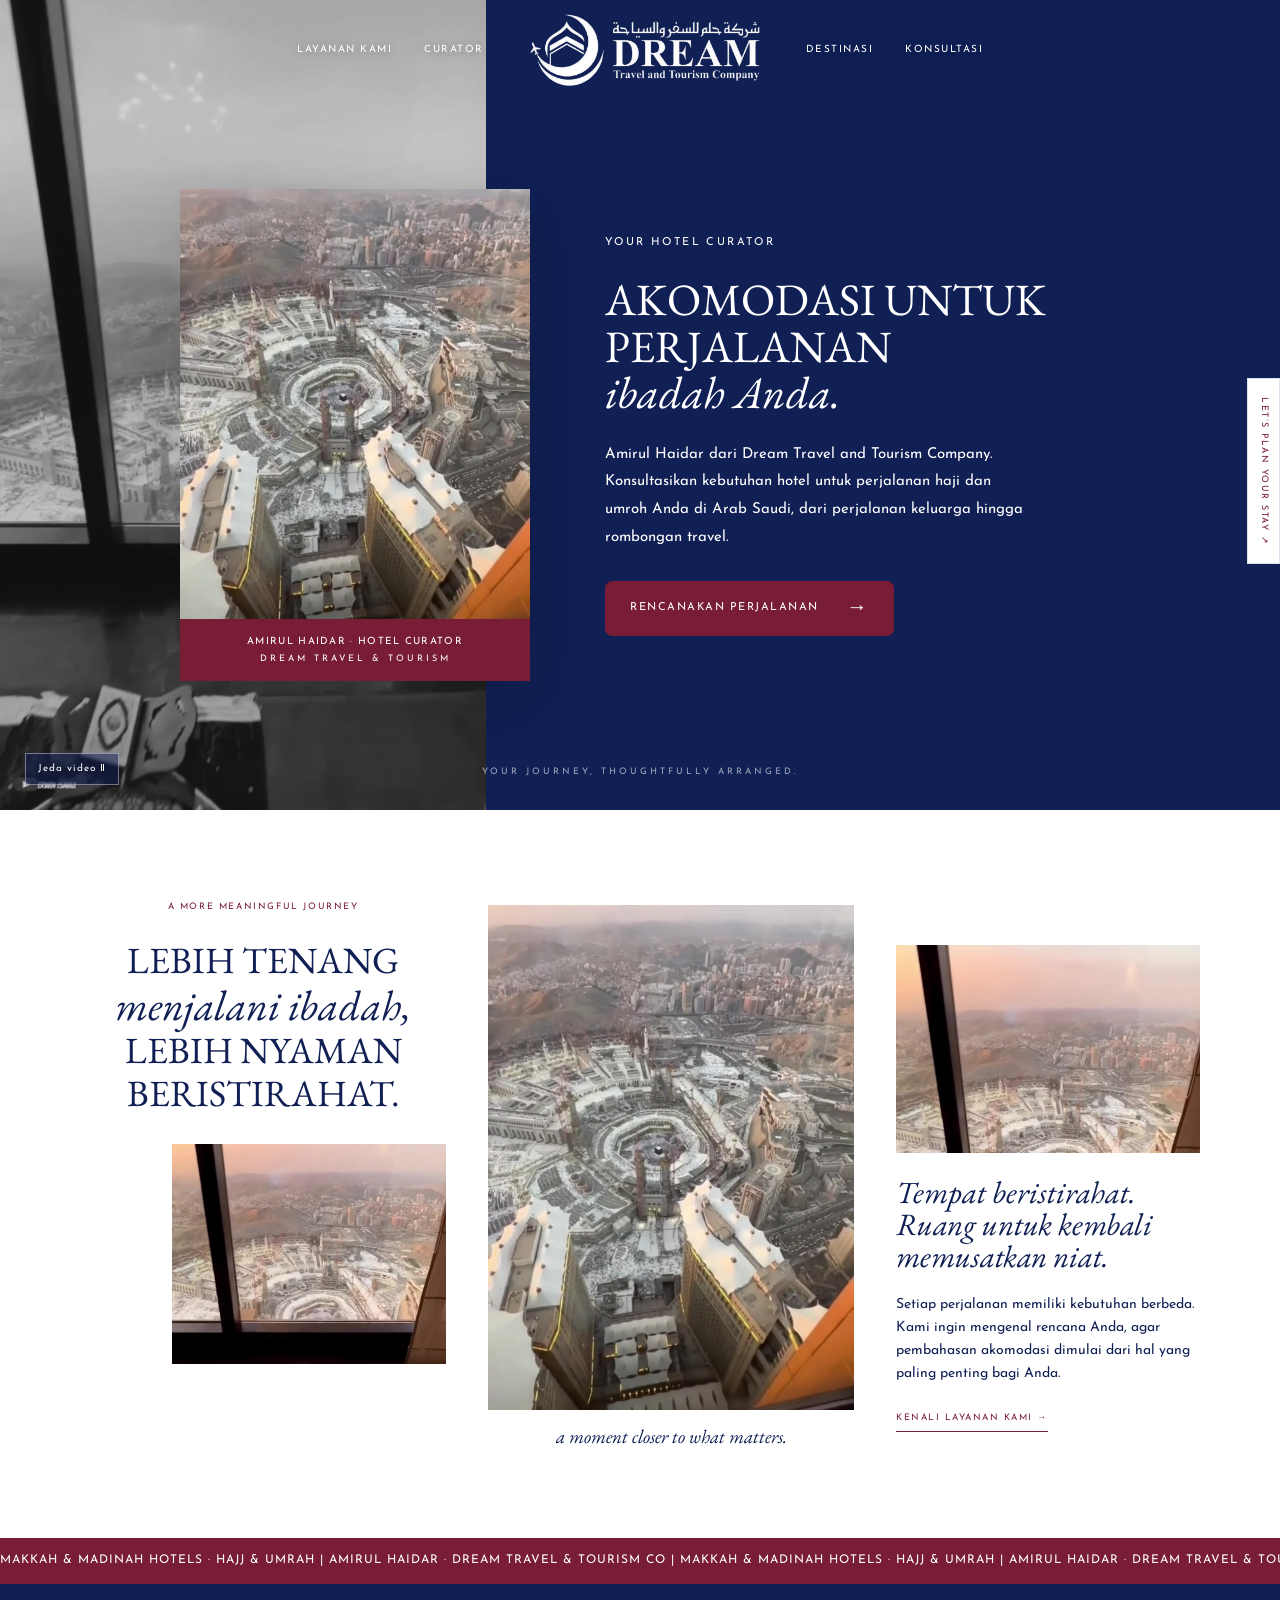
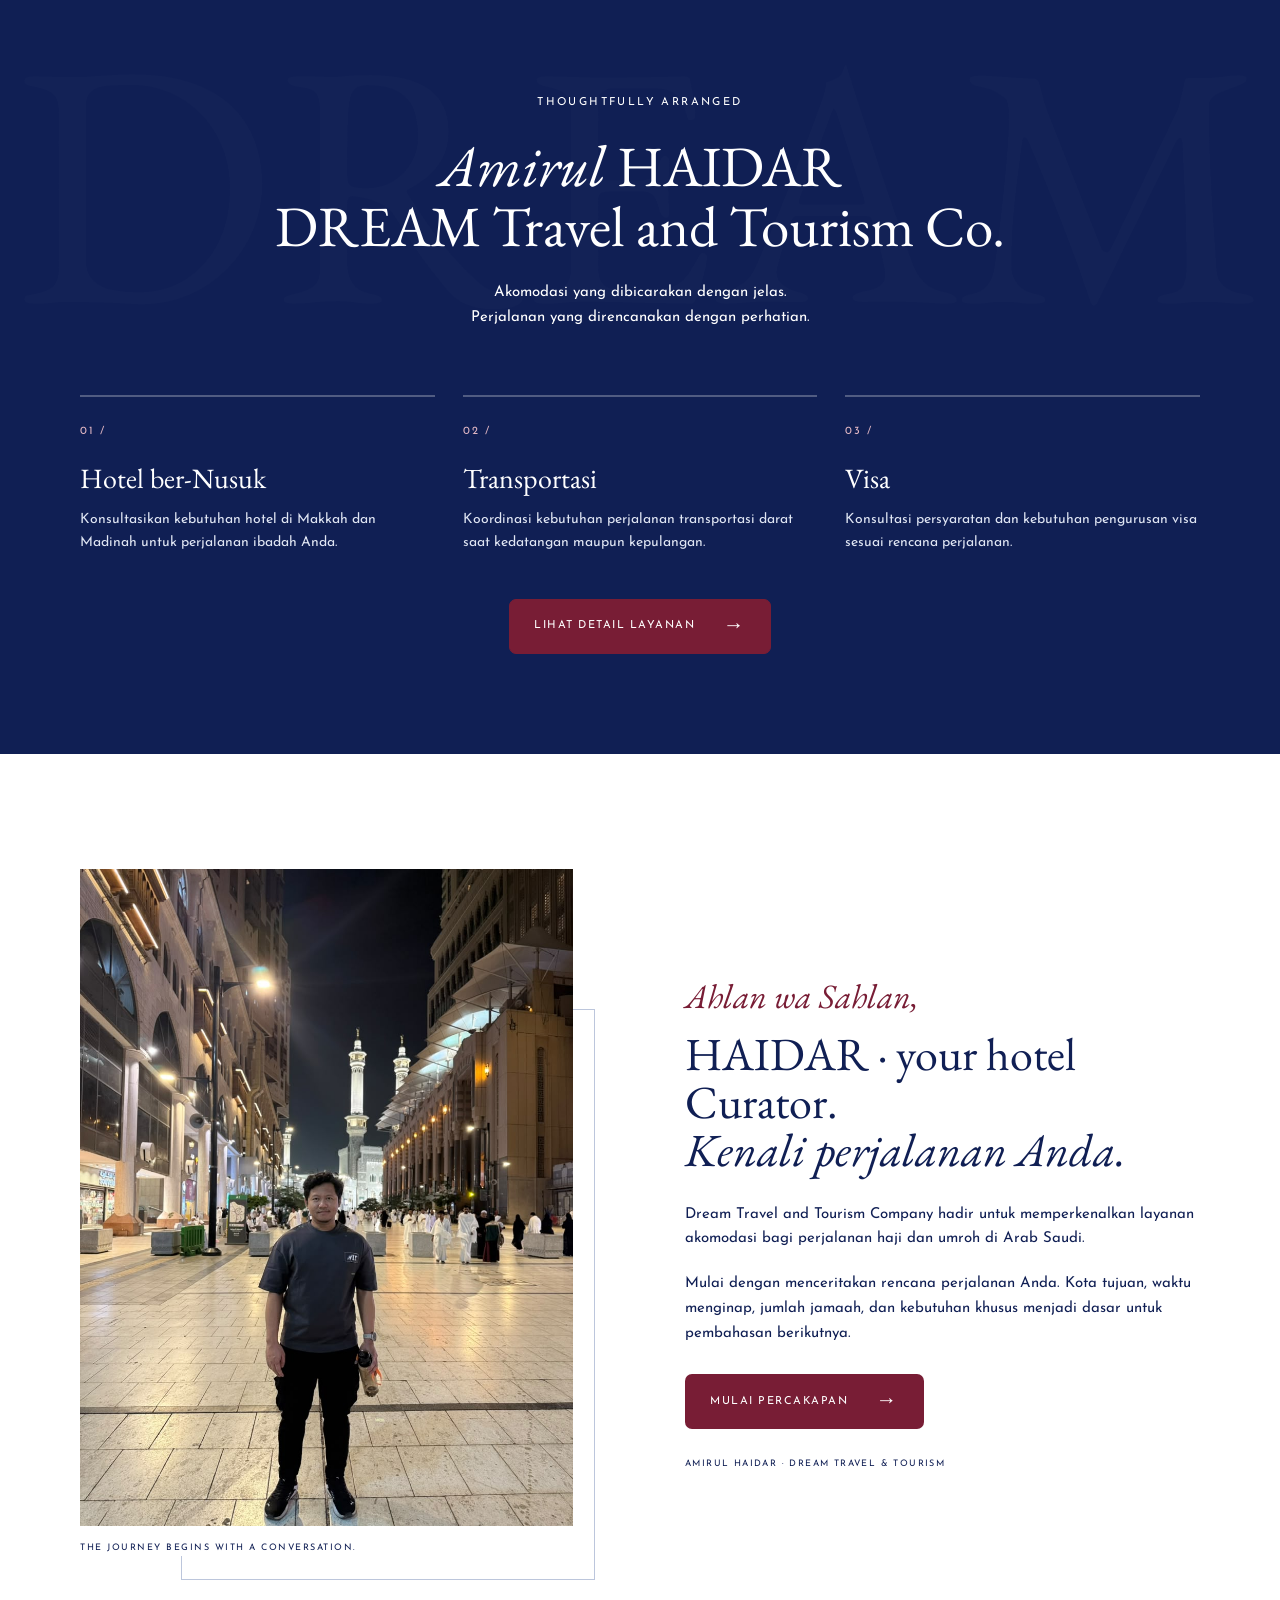
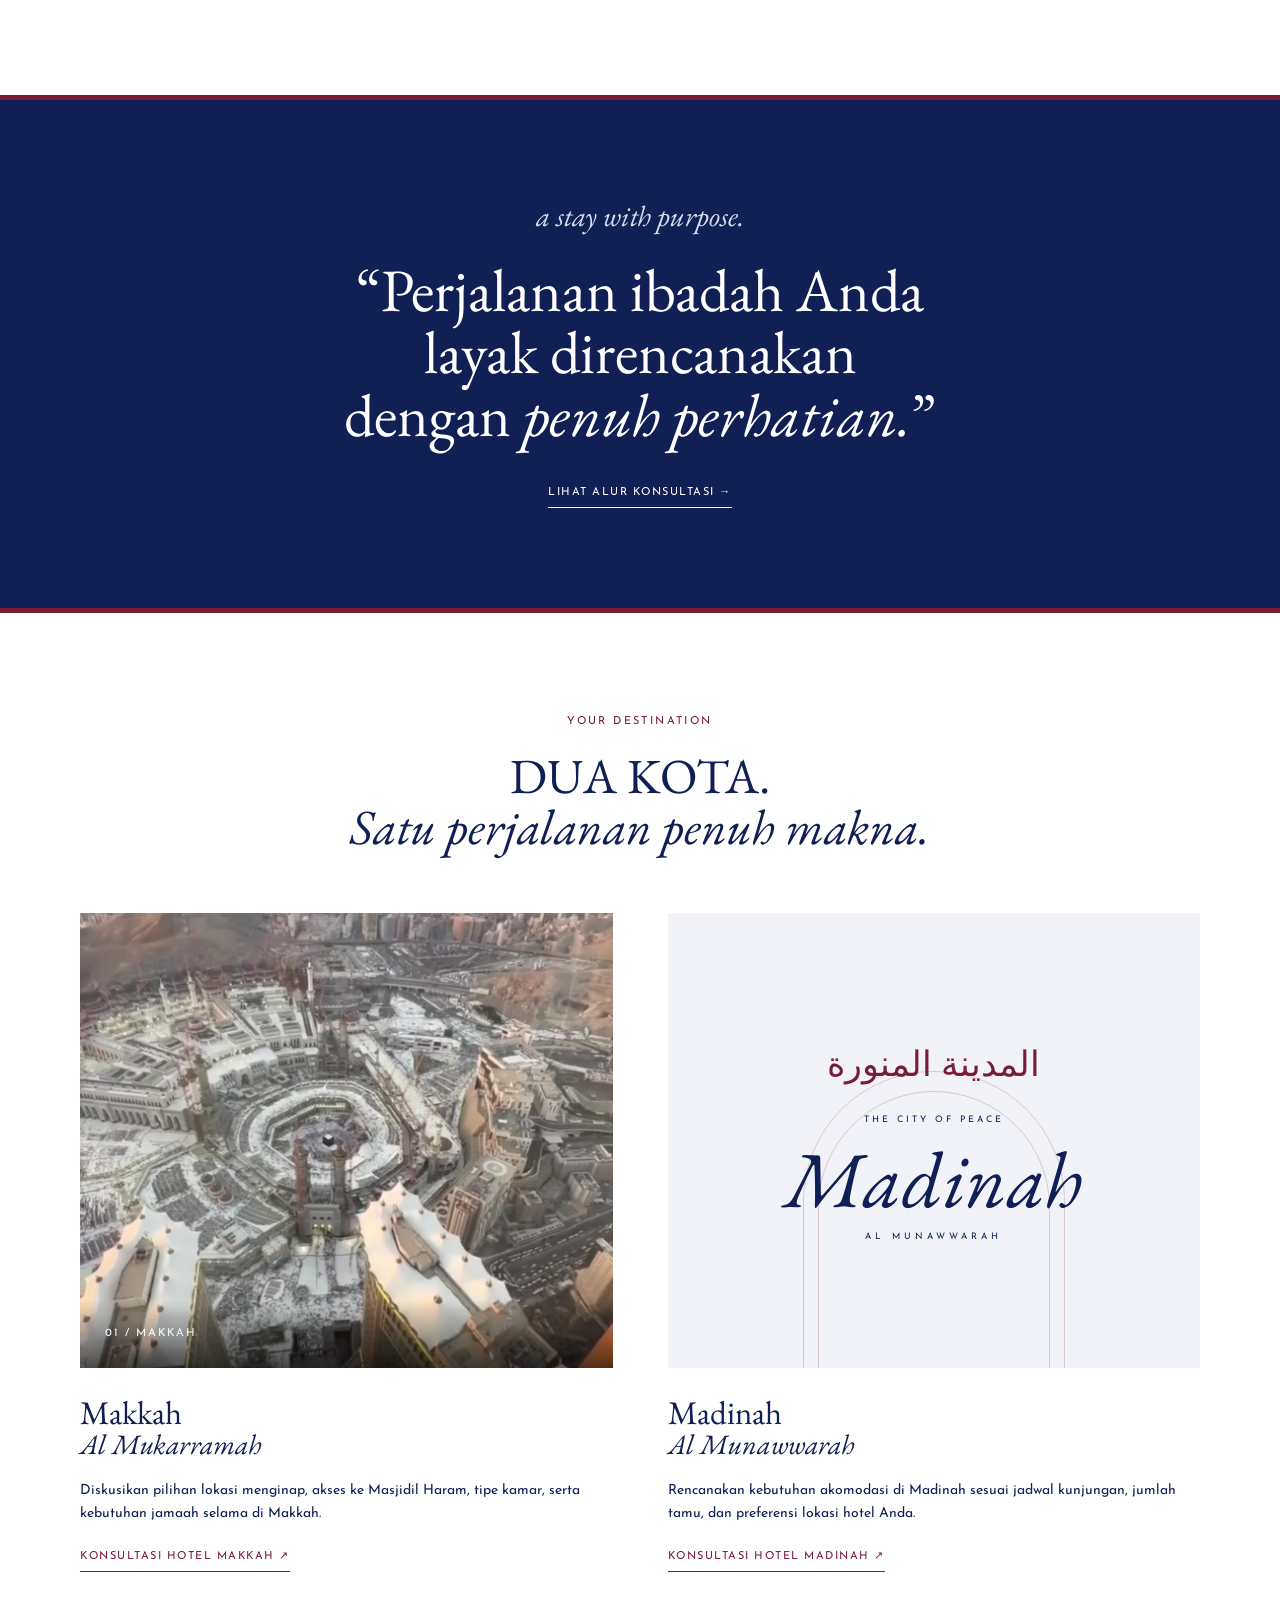
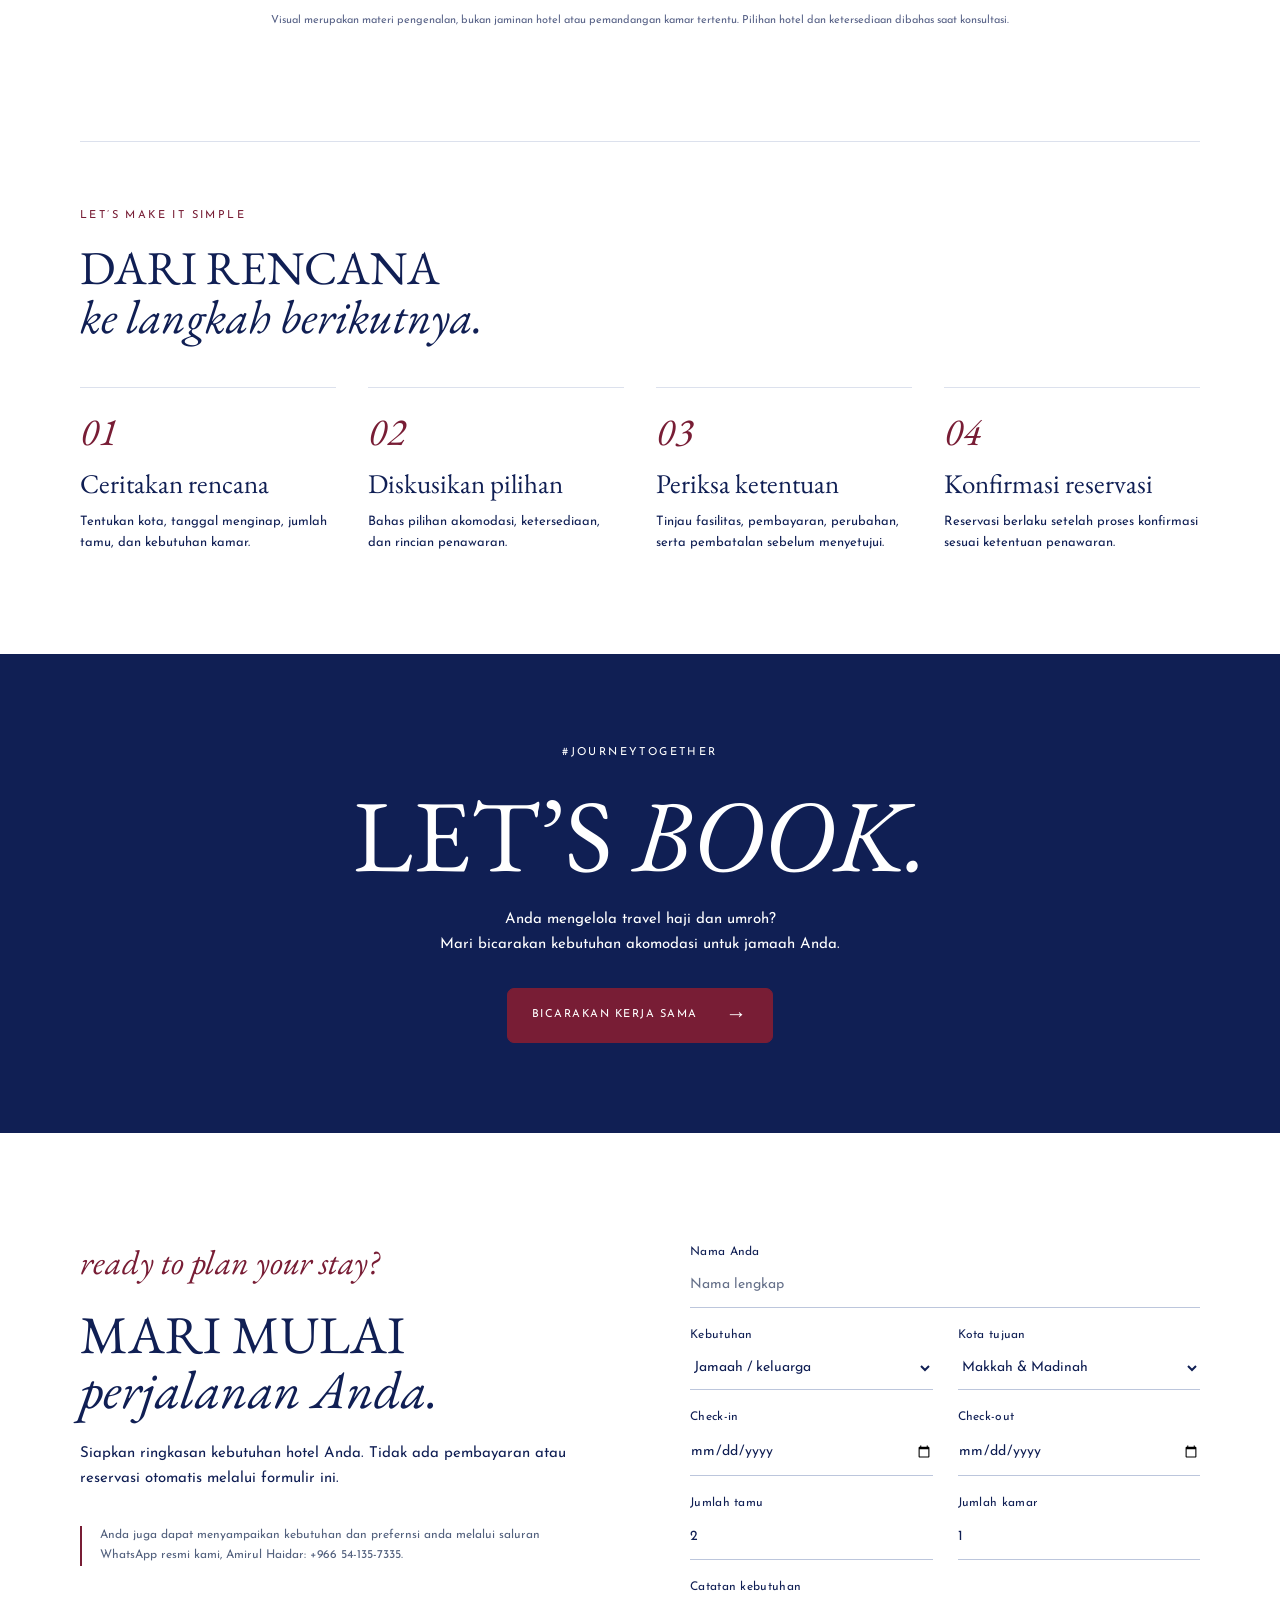
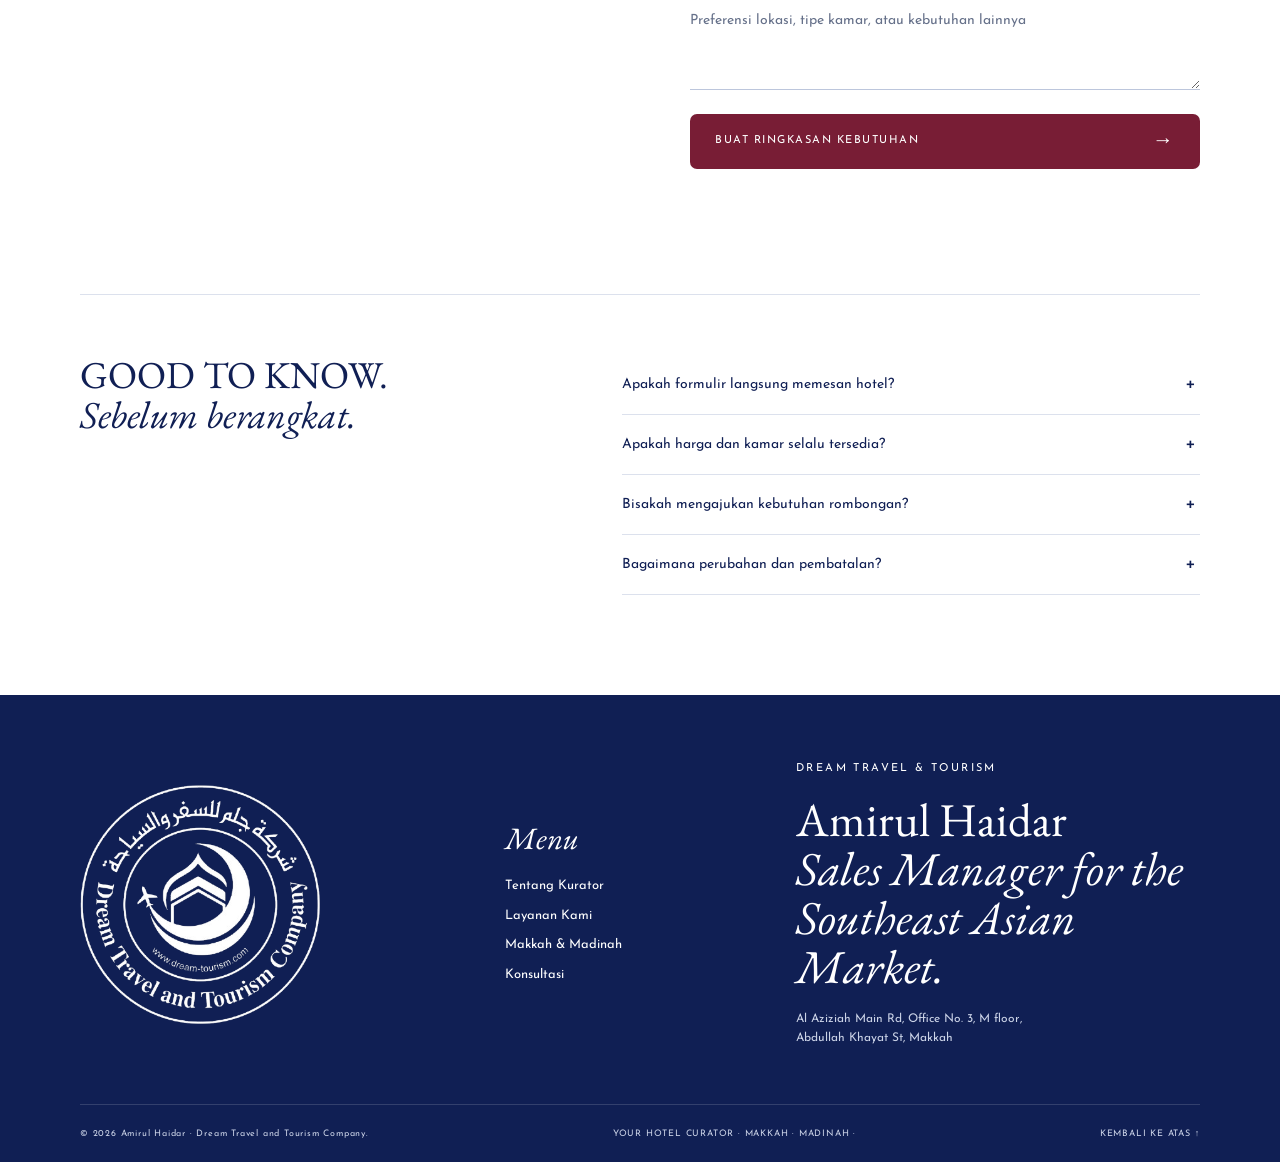
==== index.html @ bf689195 "update logo dan foto di section Ahlan wa Sahlan" ====
<!DOCTYPE html>
<html lang="id">
<head>
<meta charset="utf-8"><meta name="viewport" content="width=device-width,initial-scale=1">
<title>Dream Travel and Tourism Company — Securing Your Journey</title>
<meta name="description" content="Kenali Dream Travel and Tourism Company dan konsultasikan kebutuhan akomodasi hotel untuk perjalanan haji dan umroh Anda di Arab Saudi.">
<meta name="theme-color" content="#101f54">
<link rel="icon" type="image/png" href="assets/dream-favicon.png">
<link rel="stylesheet" href="css/hhp.css">
<link rel="stylesheet" href="css/services.css">
<link rel="stylesheet" href="css/dream-theme.css">
<script defer src="js/hhp.js"></script>
</head>
<body>
<a class="skip" href="#main">Langsung ke konten</a>
<header class="header" id="header">
<nav class="nav" aria-label="Navigasi utama">
<a href="layanan.html">LAYANAN KAMI</a><a href="#tentang">CURATOR</a>
<a href="#" class="brand" aria-label="Dream Travel and Tourism Company — beranda"><img class="brand-white" src="assets/dream-header-white.png" alt="Dream Travel and Tourism Company"><img class="brand-navy" src="assets/dream-header-navy.png" alt="" aria-hidden="true"></a>
<a href="#destinasi">DESTINASI</a><a href="#konsultasi">KONSULTASI</a>
<button class="menu-toggle" aria-expanded="false" aria-controls="mobile-nav">MENU <span>☰</span></button>
</nav>
<div id="mobile-nav" class="mobile-nav" hidden><a href="layanan.html">Layanan kami</a><a href="#tentang">Cerita Dream</a><a href="#destinasi">Destinasi</a><a href="#konsultasi">Konsultasi</a></div>
</header>
<main id="main">
<section class="hero" aria-labelledby="hero-title">
<div class="hero-ambient"><video autoplay muted loop playsinline preload="auto" poster="assets/hotel-poster.jpg" aria-label="Suasana akomodasi dan pemandangan Tanah Suci"><source src="assets/hotel-view.mp4" type="video/mp4"></video></div>
<div class="hero-inner">
<div class="hero-film"><video autoplay muted loop playsinline preload="auto" poster="assets/haram-poster.jpg" aria-label="Pemandangan Masjidil Haram dari dalam bangunan"><source src="assets/haram-view.mp4" type="video/mp4"></video><div class="film-caption">AMIRUL HAIDAR · HOTEL CURATOR <span>DREAM TRAVEL &amp; TOURISM</span></div></div>
<div class="hero-copy"><p class="eyebrow">YOUR HOTEL CURATOR</p><h1 id="hero-title">AKOMODASI UNTUK<br>PERJALANAN <em>ibadah Anda.</em></h1><p>Amirul Haidar dari Dream Travel and Tourism Company. Konsultasikan kebutuhan hotel untuk perjalanan haji dan umroh Anda di Arab Saudi, dari perjalanan keluarga hingga rombongan travel.</p><a class="button light" href="#konsultasi">RENCANAKAN PERJALANAN <span>→</span></a></div>
</div>
<span class="hero-bottom">YOUR JOURNEY, THOUGHTFULLY ARRANGED.</span>
<button class="motion-control" aria-pressed="false">Jeda video <span>Ⅱ</span></button>
</section>
<aside class="side-label"><a href="#konsultasi">LET’S PLAN YOUR STAY ↗</a></aside>
<section class="intro section-light" id="tentang">
<div class="intro-grid container">
<div class="intro-heading reveal"><p class="eyebrow">A MORE MEANINGFUL JOURNEY</p><h2>LEBIH TENANG<br><em>menjalani ibadah,</em><br>LEBIH NYAMAN<br>BERISTIRAHAT.</h2><div class="small-photo"><img src="assets/hotel-poster.jpg" alt="Cuplikan pemandangan dari video yang disediakan Dream" loading="lazy"></div></div>
<div class="intro-tall reveal"><img src="assets/haram-poster.jpg" alt="Pemandangan Masjidil Haram dalam materi visual Dream" loading="lazy"><span class="image-note">a moment closer to what matters.</span></div>
<div class="intro-aside reveal"><img src="assets/hotel-poster.jpg" alt="Suasana perjalanan ke Tanah Suci" loading="lazy"><h3>Tempat beristirahat.<br>Ruang untuk kembali<br><em>memusatkan niat.</em></h3><p>Setiap perjalanan memiliki kebutuhan berbeda. Kami ingin mengenal rencana Anda, agar pembahasan akomodasi dimulai dari hal yang paling penting bagi Anda.</p><a class="text-link" href="layanan.html">KENALI LAYANAN KAMI →</a></div>
</div>
</section>
<div class="ticker" aria-label="Hotel dan akomodasi untuk haji dan umroh"><div aria-hidden="true">MAKKAH & MADINAH HOTELS · HAJJ & UMRAH | AMIRUL HAIDAR · DREAM TRAVEL & TOURISM CO | MAKKAH & MADINAH HOTELS · HAJJ & UMRAH | AMIRUL HAIDAR · DREAM TRAVEL & TOURISM CO | MAKKAH & MADINAH HOTELS · HAJJ & UMRAH | AMIRUL HAIDAR · DREAM TRAVEL & TOURISM CO | MAKKAH & MADINAH HOTELS · HAJJ & UMRAH | AMIRUL HAIDAR · DREAM TRAVEL & TOURISM CO | MAKKAH & MADINAH HOTELS · HAJJ & MADINAH HOTELS |</div></div>
<section class="services section-dark" id="layanan">
<span class="watermark" aria-hidden="true">DREAM</span><div class="container services-inner"><p class="eyebrow reveal">THOUGHTFULLY ARRANGED</p><h2 class="reveal"><em>Amirul</em> HAIDAR<br>DREAM Travel and Tourism Co.</h2><p class="section-lead reveal">Akomodasi yang dibicarakan dengan jelas.<br>Perjalanan yang direncanakan dengan perhatian.</p>
<div class="service-grid service-summary">
<article class="reveal"><span class="number">01 /</span><h3>Hotel ber-Nusuk</h3><p>Konsultasikan kebutuhan hotel di Makkah dan Madinah untuk perjalanan ibadah Anda.</p></article>
<article class="reveal"><span class="number">02 /</span><h3>Transportasi</h3><p>Koordinasi kebutuhan perjalanan transportasi darat saat kedatangan maupun kepulangan.</p></article>
<article class="reveal"><span class="number">03 /</span><h3>Visa</h3><p>Konsultasi persyaratan dan kebutuhan pengurusan visa sesuai rencana perjalanan.</p></article>
</div><a class="button light reveal" href="layanan.html">LIHAT DETAIL LAYANAN <span>→</span></a></div>
</section>
<section class="about section-light"><div class="container about-grid"><div class="about-visual reveal"><img src="assets/haidar-profile.jpg" alt="Amirul Haidar di kawasan Masjidil Haram, Makkah" loading="lazy" width="960" height="1280"><span class="photo-tag">THE JOURNEY BEGINS WITH A CONVERSATION.</span></div><div class="about-copy reveal"><p class="italic-label">Ahlan wa Sahlan,</p><h2>HAIDAR · your hotel Curator.<br><em>Kenali perjalanan Anda.</em></h2><p>Dream Travel and Tourism Company hadir untuk memperkenalkan layanan akomodasi bagi perjalanan haji dan umroh di Arab Saudi.</p><p>Mulai dengan menceritakan rencana perjalanan Anda. Kota tujuan, waktu menginap, jumlah jamaah, dan kebutuhan khusus menjadi dasar untuk pembahasan berikutnya.</p><a class="button dark" href="#konsultasi">MULAI PERCAKAPAN <span>→</span></a><p class="micro">AMIRUL HAIDAR · DREAM TRAVEL &amp; TOURISM</p></div></div></section>
<section class="statement section-dark"><div class="container reveal"><p class="italic-label">a stay with purpose.</p><h2>“Perjalanan ibadah Anda<br>layak direncanakan<br>dengan <em>penuh perhatian.</em>”</h2><a class="text-link" href="#alur">LIHAT ALUR KONSULTASI →</a></div></section>
<section class="destinations section-light" id="destinasi"><div class="container"><div class="section-title reveal"><p class="eyebrow">YOUR DESTINATION</p><h2>DUA KOTA.<br><em>Satu perjalanan penuh makna.</em></h2></div><div class="destination-grid"><article class="destination-card reveal"><div class="destination-image"><img src="assets/haram-poster.jpg" alt="Pemandangan Masjidil Haram, Makkah" loading="lazy"><span>01 / MAKKAH</span></div><div class="destination-copy"><h3>Makkah <em>Al Mukarramah</em></h3><p>Diskusikan pilihan lokasi menginap, akses ke Masjidil Haram, tipe kamar, serta kebutuhan jamaah selama di Makkah.</p><a class="text-link" href="#konsultasi" data-city="Makkah">KONSULTASI HOTEL MAKKAH ↗</a></div></article><article class="destination-card destination-editorial reveal"><div class="city-art"><span class="city-arabic" lang="ar">المدينة المنورة</span><p>THE CITY OF PEACE</p><h3>Madinah</h3><span class="arch" aria-hidden="true"></span><small>AL MUNAWWARAH</small></div><div class="destination-copy"><h3>Madinah <em>Al Munawwarah</em></h3><p>Rencanakan kebutuhan akomodasi di Madinah sesuai jadwal kunjungan, jumlah tamu, dan preferensi lokasi hotel Anda.</p><a class="text-link" href="#konsultasi" data-city="Madinah">KONSULTASI HOTEL MADINAH ↗</a></div></article></div><p class="destination-note">Visual merupakan materi pengenalan, bukan jaminan hotel atau pemandangan kamar tertentu. Pilihan hotel dan ketersediaan dibahas saat konsultasi.</p></div></section>
<section class="process section-light" id="alur"><div class="container"><p class="eyebrow reveal">LET’S MAKE IT SIMPLE</p><h2 class="reveal">DARI RENCANA<br><em>ke langkah berikutnya.</em></h2><div class="steps"><article class="reveal"><span>01</span><h3>Ceritakan rencana</h3><p>Tentukan kota, tanggal menginap, jumlah tamu, dan kebutuhan kamar.</p></article><article class="reveal"><span>02</span><h3>Diskusikan pilihan</h3><p>Bahas pilihan akomodasi, ketersediaan, dan rincian penawaran.</p></article><article class="reveal"><span>03</span><h3>Periksa ketentuan</h3><p>Tinjau fasilitas, pembayaran, perubahan, serta pembatalan sebelum menyetujui.</p></article><article class="reveal"><span>04</span><h3>Konfirmasi reservasi</h3><p>Reservasi berlaku setelah proses konfirmasi sesuai ketentuan penawaran.</p></article></div></div></section>
<section class="collab section-dark"><div class="container reveal"><p class="eyebrow">#JOURNEYTOGETHER</p><h2>LET’S <em>BOOK.</em></h2><p>Anda mengelola travel haji dan umroh?<br>Mari bicarakan kebutuhan akomodasi untuk jamaah Anda.</p><a class="button light" href="#konsultasi" data-type="Mitra travel">BICARAKAN KERJA SAMA <span>→</span></a></div></section>
<section class="consult section-light" id="konsultasi"><div class="container consult-grid"><div class="reveal"><p class="italic-label">ready to plan your stay?</p><h2>MARI MULAI<br><em>perjalanan Anda.</em></h2><p>Siapkan ringkasan kebutuhan hotel Anda. Tidak ada pembayaran atau reservasi otomatis melalui formulir ini.</p><div class="contact-note"><p>Anda juga dapat menyampaikan kebutuhan dan prefernsi anda melalui saluran WhatsApp resmi kami, Amirul Haidar: +966 54-135-7335.</p></div></div>
<form class="inquiry-form reveal" id="inquiry-form" data-whatsapp=""><label>Nama Anda<input name="name" autocomplete="name" maxlength="100" required placeholder="Nama lengkap"></label><div class="form-row"><label>Kebutuhan<select name="type"><option>Jamaah / keluarga</option><option>Grup / rombongan</option><option>Mitra travel</option></select></label><label>Kota tujuan<select name="city"><option>Makkah & Madinah</option><option>Makkah</option><option>Madinah</option></select></label></div><div class="form-row"><label>Check-in<input type="date" name="checkin" required></label><label>Check-out<input type="date" name="checkout" required></label></div><div class="form-row"><label>Jumlah tamu<input type="number" min="1" max="10000" name="guests" value="2" required></label><label>Jumlah kamar<input type="number" min="1" max="5000" name="rooms" value="1" required></label></div><label>Catatan kebutuhan<textarea name="notes" maxlength="1500" rows="3" placeholder="Preferensi lokasi, tipe kamar, atau kebutuhan lainnya"></textarea></label><button class="button dark" type="submit">BUAT RINGKASAN KEBUTUHAN <span>→</span></button><p class="form-status" role="status" aria-live="polite"></p><div class="summary" hidden><label>Ringkasan Anda<textarea id="inquiry-summary" rows="10" readonly></textarea></label><button type="button" class="text-link copy-summary">SALIN RINGKASAN →</button></div></form></div></section>
<section class="faq section-light"><div class="container faq-grid"><h2>GOOD TO KNOW.<br><em>Sebelum berangkat.</em></h2><div><details><summary>Apakah formulir langsung memesan hotel?</summary><p>Tidak. Formulir hanya menyiapkan kebutuhan konsultasi. Pemesanan memerlukan pengecekan ketersediaan, persetujuan penawaran, dan konfirmasi reservasi.</p></details><details><summary>Apakah harga dan kamar selalu tersedia?</summary><p>Harga dan ketersediaan mengikuti hotel, tanggal menginap, tipe kamar, dan jumlah tamu. Pastikan rincian tertulis sudah dikonfirmasi sebelum melakukan pembayaran.</p></details><details><summary>Bisakah mengajukan kebutuhan rombongan?</summary><p>Silakan pilih kebutuhan grup atau mitra travel, lalu isi jumlah tamu dan kamar. Cantumkan kebutuhan pembagian kamar pada catatan.</p></details><details><summary>Bagaimana perubahan dan pembatalan?</summary><p>Ketentuan mengikuti penawaran dan kebijakan hotel yang disepakati. Mintalah penjelasan ketentuan tersebut sebelum menyetujui reservasi.</p></details></div></div></section>
</main>
<footer class="footer section-dark"><div class="container footer-grid"><a href="#" class="footer-logo"><img src="assets/dream-footer-white.png" alt="Dream Travel and Tourism Company" loading="lazy" width="390" height="390"></a><div><p class="italic-label">Menu</p><a href="#tentang">Tentang Kurator</a><a href="layanan.html">Layanan Kami</a><a href="#destinasi">Makkah & Madinah</a><a href="#konsultasi">Konsultasi</a></div><div class="footer-message"><p class="eyebrow">DREAM TRAVEL &amp; TOURISM</p><h2>Amirul Haidar<br><em>Sales Manager for the Southeast Asian Market.</em></h2><p>Al Aziziah Main Rd, Office No. 3, M floor, Abdullah Khayat St, Makkah</p></div></div><div class="container footer-bottom"><span>© 2026 Amirul Haidar · Dream Travel and Tourism Company.</span><span>YOUR HOTEL CURATOR · MAKKAH · MADINAH · </span><a href="#">KEMBALI KE ATAS ↑</a></div></footer>
</body></html>
---- css/hhp.css ----
@import url("fonts.css");
:root{--ink:#101f54;--paper:#ffffff;--red:#781d35;--green:#781d35;--line:#dce1ed;--serif:Garamond,'EB Garamond','Times New Roman',serif;--sans:'Josefin Sans',sans-serif}*{box-sizing:border-box}html{scroll-behavior:smooth;scroll-padding-top:100px}body{margin:0;background:var(--paper);color:var(--ink);font-family:var(--sans);font-size:16px;line-height:1.65}h1,h2,h3,p{margin:0}h1,h2,h3{font-family:var(--serif);font-weight:400;line-height:1.04}h2{font-size:clamp(38px,4.2vw,65px)}h3{font-size:31px}em{font-weight:400}a{color:inherit;text-decoration:none}button,input,textarea,select{font:inherit}button,a,input,textarea,select{-webkit-tap-highlight-color:transparent}button{cursor:pointer}img,video{max-width:100%;display:block}img{object-fit:cover}p+p{margin-top:20px}a:focus-visible,button:focus-visible,input:focus-visible,textarea:focus-visible,select:focus-visible,summary:focus-visible{outline:3px solid #a63250;outline-offset:5px}.container{width:min(1120px,calc(100% - 80px));margin:auto}.section-light{background:var(--paper)}.section-dark{background:var(--ink);color:white}.eyebrow{font-family:var(--sans);font-size:11px;letter-spacing:2.4px;line-height:1.6}.italic-label{font-family:var(--serif);font-style:italic;font-size:34px;line-height:1.15}.button{display:inline-flex;align-items:center;justify-content:space-between;gap:28px;min-height:50px;border:1px solid transparent;border-radius:7px;padding:16px 24px;font-family:var(--sans);font-size:11px;line-height:1.5;letter-spacing:1.5px;transition:background .2s,transform .2s}.button:hover{transform:translateY(-3px)}.button span{font-size:21px;line-height:1}.button.light{background:#fff;color:var(--ink)}.button.light:hover{background:#eef1f8}.button.dark{background:var(--ink);color:#fff}.button.dark:hover{background:#5c1429}.text-link{display:inline-block;font:11px var(--sans);letter-spacing:1.5px;border:0;border-bottom:1px solid currentColor;padding:9px 0;background:none;color:inherit}.skip{position:fixed;top:-100px;left:15px;z-index:100;background:#fff;padding:15px;color:#111}.skip:focus{top:10px}.header{position:absolute;top:0;width:100%;z-index:20;color:white;transition:background .25s}.header.scrolled{position:fixed;background:rgba(255,255,255,.98);color:var(--ink);box-shadow:0 1px 0 #ddd}.nav{height:97px;display:flex;align-items:center;justify-content:center;gap:43px;margin:auto;max-width:1100px}.nav>a:not(.brand){font-size:10px;letter-spacing:1.5px}.nav>a:not(.brand):hover{opacity:.6}.brand{width:86px;height:81px;margin:0 5px}.brand img{width:100%;height:100%;object-fit:contain}.header.scrolled .brand img{filter:invert(1)}.menu-toggle{display:none}.mobile-nav{background:var(--paper);color:var(--ink);padding:12px 25px 25px}.mobile-nav a{display:block;padding:9px 0}.hero{min-height:760px;height:90vh;max-height:1000px;background:var(--ink);color:white;position:relative;overflow:hidden}.hero-ambient{position:absolute;width:38%;height:100%;left:0;top:0}.hero-ambient video{width:100%;height:100%;object-fit:cover;filter:grayscale(1);opacity:.43}.hero-ambient:after{content:'';position:absolute;inset:0;background:linear-gradient(0deg,rgba(16,31,84,.32),transparent)}.hero-inner{position:relative;display:grid;grid-template-columns:420px 1fr;gap:70px;align-items:center;width:min(1050px,calc(100% - 100px));height:100%;margin:auto;padding:125px 0 90px}.hero-film{width:350px;margin-left:65px;box-shadow:0 20px 60px #0002}.hero-film video{width:100%;height:430px;object-fit:cover}.film-caption{background:var(--green);padding:14px 12px;font-size:11px;letter-spacing:1.3px;text-align:center}.film-caption span{font-size:9px;display:block;letter-spacing:3px}.hero-copy{max-width:470px}.hero-copy .eyebrow{margin-bottom:24px}.hero h1{font-size:clamp(36px,3.5vw,54px);line-height:1.04}.hero h1 em{display:block;text-transform:none}.hero-copy>p:not(.eyebrow){font-size:15px;max-width:420px;line-height:1.85;margin-top:25px}.hero-copy .button{margin-top:29px}.hero-bottom{position:absolute;bottom:30px;left:50%;transform:translateX(-50%);font-size:9px;letter-spacing:3px;white-space:nowrap;opacity:.6}.motion-control{position:absolute;bottom:25px;left:25px;border:1px solid #ffffff65;background:#101f5480;color:#fff;padding:7px 12px;font-size:10px;letter-spacing:1px}.motion-control span{margin-left:8px}.side-label{position:fixed;right:0;top:42%;z-index:15;background:var(--paper);color:var(--ink);border:1px solid #999;font-size:9px;letter-spacing:1.5px;writing-mode:vertical-rl;padding:18px 8px}.intro{padding:90px 0 75px}.intro-grid{display:grid;grid-template-columns:1fr 1fr .83fr;gap:42px;align-items:start}.intro-heading{text-align:center}.intro-heading .eyebrow{margin:0 0 25px;font-size:9px;letter-spacing:1.6px}.intro-heading h2{font-size:37px;line-height:1.14;margin:0 -25px 30px}.intro-heading h2 em{font-size:42px;white-space:nowrap}.small-photo{width:75%;height:220px;margin-left:auto}.small-photo img{width:100%;height:100%}.intro-tall{padding-top:5px}.intro-tall>img{width:100%;height:505px}.image-note{display:block;font:italic 19px var(--serif);text-align:center;margin:14px -20px}.intro-aside{padding-top:45px}.intro-aside>img{height:208px;width:100%;object-position:50% 35%}.intro-aside h3{margin:24px 0 20px;font-size:31px;font-style:italic;line-height:1.03}.intro-aside p{font-size:14px}.intro-aside .text-link{margin-top:18px;font-size:9px}.ticker{background:var(--red);color:#fff;overflow:hidden;padding:13px 0;font-size:12px;letter-spacing:1px;white-space:nowrap}.ticker>div{display:inline-block;animation:ticker 38s linear infinite}@keyframes ticker{to{transform:translateX(-50%)}}.services{position:relative;overflow:hidden;text-align:center;padding:110px 0 100px}.watermark{position:absolute;font:400 480px var(--serif);color:#ffffff03;left:50%;top:-110px;transform:translateX(-50%);pointer-events:none}.services-inner{position:relative}.services h2{margin-top:25px;font-size:57px}.services h2 em{font-size:58px}.section-lead{max-width:540px;margin:25px auto 0;font-size:15px}.service-grid{display:grid;grid-template-columns:repeat(3,1fr);gap:45px;text-align:left;margin:65px 0 45px}.service-grid article{border-top:1px solid #ffffff45;padding-top:20px}.number{font-size:11px;color:#cbd3e7;letter-spacing:2px}.service-grid h3{margin:20px 0 15px;font-size:31px}.service-grid p{font-size:14px;color:#dfe5f3}.about{padding:115px 0}.about-grid{display:grid;grid-template-columns:1fr 1fr;gap:90px;align-items:center}.about-visual{position:relative;padding:0 22px 24px 0}.about-visual:after{content:'';position:absolute;z-index:0;right:0;bottom:0;width:80%;height:80%;border:1px solid #bcc6dc}.about-visual img{position:relative;z-index:1;width:100%;height:540px}.photo-tag{position:relative;display:block;z-index:1;font-size:9px;letter-spacing:1.5px;padding:15px 0 0;background:var(--paper)}.about-copy h2{font-size:46px;margin:15px 0 28px}.about-copy p:not(.italic-label):not(.micro){font-size:15px}.about-copy .button{margin:28px 0}.micro{font-size:9px;letter-spacing:1.4px}.statement{padding:100px 0;text-align:center}.statement h2{font-size:clamp(38px,4.7vw,68px);margin:25px 0 30px}.statement .italic-label{font-size:29px;color:#d5ddef}.destinations{padding:100px 0 70px}.section-title{text-align:center;margin-bottom:60px}.section-title h2{margin-top:20px;font-size:49px}.destination-grid{display:grid;grid-template-columns:1fr 1fr;gap:55px}.destination-image{position:relative;height:455px;overflow:hidden}.destination-image img{width:100%;height:100%;object-position:center 48%;transition:transform .7s}.destination-card:hover .destination-image img{transform:scale(1.035)}.destination-image>span{position:absolute;bottom:0;left:0;right:0;padding:25px;color:#fff;background:linear-gradient(transparent,#0009);font-size:11px;letter-spacing:2px}.destination-copy{padding:28px 0 0}.destination-copy h3{font-size:33px}.destination-copy h3 em{display:block;font-size:28px}.destination-copy p{margin:20px 0 15px;font-size:14px}.city-art{height:455px;background:#edf0f7;position:relative;overflow:hidden;display:flex;flex-direction:column;align-items:center;justify-content:center;color:#101f54}.city-art:before,.city-art:after{content:'';position:absolute;border:1px solid #101f5435;width:230px;height:350px;border-radius:130px 130px 0 0;bottom:-75px}.city-art:after{width:260px;height:370px}.city-art .city-arabic{font-family:serif;font-size:35px;margin-bottom:20px}.city-art p{font-size:9px;letter-spacing:3px;z-index:1}.city-art h3{font-size:79px;font-style:italic;margin:10px 0;z-index:1}.city-art small{font-size:9px;letter-spacing:4px;z-index:1}.destination-note{font-size:11px;opacity:.7;text-align:center;margin:40px auto 0;max-width:740px}.process{padding:40px 0 100px}.process>.container{border-top:1px solid var(--line);padding-top:65px}.process h2{font-size:47px;margin:20px 0 45px}.steps{display:grid;grid-template-columns:repeat(4,1fr);gap:32px}.steps article{border-top:1px solid var(--line);padding-top:18px}.steps span{font:italic 39px var(--serif);color:#781d35}.steps h3{font-size:27px;margin:13px 0}.steps p{font-size:13px}.collab{text-align:center;padding:90px 0}.collab h2{font-size:clamp(60px,8vw,112px);margin:20px 0}.collab p:not(.eyebrow){font-size:15px}.collab .button{margin-top:30px}.consult{padding:110px 0 80px}.consult-grid{display:grid;grid-template-columns:1fr 1fr;gap:100px}.consult h2{font-size:53px;margin:25px 0}.consult-grid>div>p:not(.italic-label){font-size:15px}.contact-note{font-size:12px;border-left:2px solid var(--red);padding:0 0 0 18px;margin-top:35px;color:#52607d}.inquiry-form label{display:block;font-size:12px;letter-spacing:.3px;margin-bottom:18px}.inquiry-form input,.inquiry-form select,.inquiry-form textarea{display:block;width:100%;border:0;border-bottom:1px solid #bcc6dc;background:transparent;border-radius:0;color:var(--ink);padding:11px 0;font-size:14px;min-height:44px}.inquiry-form textarea{resize:vertical}.form-row{display:grid;grid-template-columns:1fr 1fr;gap:25px}.inquiry-form .button{width:100%;margin-top:6px}.form-status{font-size:12px;margin-top:15px}.summary{border:1px solid var(--line);padding:20px;margin-top:15px}.faq{padding:30px 0 100px}.faq-grid{display:grid;grid-template-columns:1fr 1.25fr;gap:80px;border-top:1px solid var(--line);padding-top:60px}.faq h2{font-size:38px}.faq details{border-bottom:1px solid var(--line);padding:18px 0}.faq summary{cursor:pointer;font-size:14px;list-style:none;position:relative;padding-right:26px}.faq summary:after{content:'+';position:absolute;right:4px;font-size:20px;top:-5px}.faq details[open] summary:after{content:'−'}.faq details p{font-size:13px;padding:15px 15px 0 0}.footer{padding:65px 0 20px}.footer-grid{display:grid;grid-template-columns:1fr .8fr 1.3fr;gap:75px;align-items:center}.footer-logo{width:170px;display:block}.footer-logo img{width:100%;object-fit:contain}.footer .italic-label{font-size:31px;margin-bottom:15px}.footer-grid>div>a{display:block;font-size:13px;padding:4px 0}.footer-message h2{font-size:47px;margin:18px 0}.footer-message>p:last-child{font-size:12px;color:#cbd3e7;max-width:240px}.footer-bottom{border-top:1px solid #ffffff25;display:flex;justify-content:space-between;gap:20px;margin-top:55px;padding-top:22px;font-size:9px;letter-spacing:.8px;color:#cbd3e7}.reveal{opacity:1}.js-ready .reveal{opacity:0;transform:translateY(22px);transition:opacity .8s ease,transform .8s ease}.js-ready .reveal.visible{opacity:1;transform:none}body.motion-paused .ticker>div{animation-play-state:paused}
@media(min-width:1600px){.hero-inner{width:1130px;grid-template-columns:470px 1fr;gap:80px}.hero-film{width:385px}.hero-film video{height:475px}.hero h1{font-size:57px}}
@media(max-width:1000px){.nav{gap:25px}.hero-inner{width:calc(100% - 80px);grid-template-columns:43% 1fr;gap:35px}.hero-film{margin-left:15px;width:100%}.hero-film video{height:410px}.hero h1{font-size:38px}.intro-grid{gap:25px}.intro-heading h2{font-size:29px}.intro-heading h2 em{font-size:33px}.intro-aside h3{font-size:26px}.intro-tall>img{height:450px}.intro-aside>img{height:180px}.about-grid{gap:45px}.about-copy h2{font-size:39px}.consult-grid{gap:50px}.footer-grid{gap:40px}.steps{gap:20px}.steps h3{font-size:24px}.faq-grid{gap:40px}}
@media(max-width:700px){html{scroll-padding-top:80px}.container{width:calc(100% - 44px)}.header .nav{height:78px;padding:0 23px;justify-content:space-between}.nav>a:not(.brand){display:none}.brand{width:62px;height:65px;margin:0}.menu-toggle{display:flex;align-items:center;gap:14px;border:0;background:none;color:inherit;font-size:10px;letter-spacing:2px}.menu-toggle span{font-size:21px}.hero{height:auto;min-height:0;max-height:none;padding:110px 0 75px}.hero-ambient{width:100%;height:55%;opacity:.48}.hero-inner{display:flex;flex-direction:column;width:calc(100% - 44px);gap:33px;padding:0;align-items:stretch}.hero-film{width:70%;max-width:300px;margin:auto}.hero-film video{height:310px}.film-caption{font-size:9px;padding:10px}.film-caption span{font-size:8px}.hero-copy{max-width:470px;margin:auto;text-align:center}.hero-copy .eyebrow{font-size:9px;margin-bottom:15px}.hero h1{font-size:38px}.hero-copy>p:not(.eyebrow){font-size:14px;margin-top:20px}.hero-copy .button{margin-top:22px}.hero-bottom{bottom:23px;font-size:7px;letter-spacing:1.6px}.motion-control{left:12px;bottom:48px;font-size:8px;padding:4px 8px}.side-label{display:none}.intro{padding:65px 0 55px}.intro-grid{grid-template-columns:1fr 1fr;gap:25px 18px}.intro-heading{grid-column:1/-1}.intro-heading h2{font-size:34px;margin:0 0 25px}.intro-heading h2 em{font-size:40px}.small-photo{display:none}.intro-tall{padding:0}.intro-tall>img{height:340px}.image-note{font-size:15px;margin:10px 0}.intro-aside{padding-top:25px}.intro-aside>img{height:145px}.intro-aside h3{font-size:26px}.intro-aside p{font-size:12px}.intro-aside .text-link{font-size:8px;line-height:1.7}.ticker{font-size:10px;padding:10px 0}.services{padding:70px 0}.services h2{font-size:40px}.services h2 em{font-size:44px}.section-lead{font-size:13px}.service-grid{grid-template-columns:1fr;gap:28px;margin:40px 0}.service-grid h3{margin:10px 0;font-size:30px}.service-grid p{font-size:14px}.watermark{font-size:270px;top:-30px}.about{padding:65px 0}.about-grid{grid-template-columns:1fr;gap:40px}.about-visual{width:87%;margin:auto}.about-visual img{height:390px}.photo-tag{font-size:7px}.about-copy h2{font-size:40px}.statement{padding:65px 0}.statement h2{font-size:36px}.statement .italic-label{font-size:27px}.destinations{padding:65px 0 40px}.section-title{margin-bottom:35px}.section-title h2{font-size:37px}.section-title .eyebrow{font-size:9px}.destination-grid{grid-template-columns:1fr;gap:45px}.destination-image,.city-art{height:390px}.destination-copy h3{font-size:33px}.destination-copy h3 em{display:inline;font-size:25px}.destination-note{text-align:left;font-size:10px}.process{padding:20px 0 65px}.process>.container{padding-top:40px}.process h2{font-size:38px;margin:20px 0 30px}.steps{grid-template-columns:1fr 1fr;gap:27px 20px}.steps h3{font-size:26px}.steps p{font-size:12px}.collab{padding:65px 0}.collab h2{font-size:57px}.collab p:not(.eyebrow){font-size:13px}.consult{padding:65px 0 40px}.consult-grid{grid-template-columns:1fr;gap:40px}.consult h2{font-size:45px;margin:20px 0}.consult .italic-label{font-size:30px}.contact-note{margin-top:22px}.form-row{gap:15px}.faq{padding:20px 0 65px}.faq-grid{grid-template-columns:1fr;gap:25px;padding-top:40px}.faq h2{font-size:36px}.footer{padding:50px 0 25px}.footer-grid{grid-template-columns:1fr 1fr;gap:30px}.footer-logo{width:135px}.footer-message{grid-column:1/-1;border-top:1px solid #ffffff25;padding-top:30px}.footer-message h2{font-size:42px}.footer-bottom{flex-wrap:wrap;font-size:8px;margin-top:30px;gap:15px}.footer-bottom>span:nth-child(2){display:none}}
@media(prefers-reduced-motion:reduce){html{scroll-behavior:auto}*,*:before,*:after{animation:none!important;transition:none!important}.js-ready .reveal{opacity:1;transform:none}}
---- css/services.css ----
.page-header{display:flex;justify-content:space-between;align-items:center;gap:24px;padding:12px max(22px,calc((100% - 1120px)/2));background:var(--paper);border-bottom:1px solid var(--line)}.page-brand img{width:74px;height:74px;object-fit:contain}.page-header nav{display:flex;gap:28px;font-size:13px}.service-hero{padding:85px 0 65px}.service-hero h1{font-size:clamp(40px,5vw,70px);margin:22px 0}.service-hero>div>p:last-of-type{max-width:650px;color:#d5ddef}.service-jumps{display:flex;flex-wrap:wrap;gap:12px 25px;margin-top:35px;font-size:13px}.service-jumps a{border-bottom:1px solid #ffffff70;padding:8px 0}.service-details{padding:35px 0 80px}.service-detail{display:grid;grid-template-columns:1fr 1.15fr;gap:70px;padding:65px 0;border-bottom:1px solid var(--line);scroll-margin-top:25px}.service-detail h2{font-size:48px;margin-top:16px}.service-detail li{margin:10px 0}.service-note{font-size:12px;color:#52607d;margin-top:18px}.guide-section{padding-top:65px;scroll-margin-top:25px}.guide-section h2{margin:18px 0 25px}.guide-section>p{max-width:760px}.guide-grid{display:grid;grid-template-columns:repeat(4,minmax(0,1fr));gap:24px;margin-top:36px}.guide-card{background:#edf0f7;overflow:hidden}.guide-card img{width:100%;height:auto;aspect-ratio:4/5;object-fit:cover}.guide-card>div{padding:20px}.guide-card h3{font-size:29px;margin-top:8px;overflow-wrap:anywhere}.guide-empty{border:1px solid var(--line);padding:30px;margin-top:30px;color:#52607d}.service-cta{padding:65px 0}.service-cta p{max-width:700px;margin-bottom:25px}.admin-area{padding:55px 0 80px}.admin-area h1{font-size:52px;margin-bottom:20px}.admin-area h2{font-size:34px}.login-card{max-width:500px;margin:auto}.admin-form{margin-top:24px}.admin-form label{display:block;font-size:14px;margin:16px 0}.admin-form input:not([type=checkbox]),.admin-form select{display:block;width:100%;padding:12px;border:1px solid #bcc6dc;background:white;border-radius:4px;min-height:46px}.admin-form input[type=file]{font-size:12px}.admin-form .check{display:flex;align-items:center;gap:10px}.check input{width:18px;height:18px}.admin-top{display:flex;align-items:center;justify-content:space-between;gap:20px}.admin-panel{padding:28px;background:#edf0f7;border:1px solid var(--line);border-radius:8px;margin:30px 0 0}.admin-list-title{margin-top:50px}.admin-guide-grid{display:grid;grid-template-columns:repeat(2,minmax(0,1fr));gap:24px}.admin-photo{width:100%;height:280px;object-fit:contain;background:#edf0f7}.delete-guide{border-top:1px solid #bcc6dc;padding-top:20px;margin-top:25px;font-size:13px}.delete-guide summary{cursor:pointer}.delete-guide p{margin:15px 0}.danger{background:#781d35;color:white}.alert,.success{padding:15px 20px;margin:24px 0;border:1px solid #781d35;background:#fbf0f3}.success{background:#edf0f7;border-color:#781d35}.alert ul{margin:0}.service-summary{grid-template-columns:repeat(3,1fr);gap:28px}.service-summary h3{font-size:28px}@media(max-width:900px){.guide-grid,.service-summary{grid-template-columns:repeat(2,minmax(0,1fr))}.service-detail{gap:30px}}@media(max-width:700px){.page-header{gap:12px}.page-header nav{gap:13px;font-size:11px}.page-brand img{width:55px;height:55px}.service-hero{padding:50px 0}.service-jumps{flex-direction:column;align-items:flex-start}.service-detail{grid-template-columns:1fr;gap:25px;padding:40px 0}.service-detail h2{font-size:38px}.guide-grid{gap:14px}.guide-card>div{padding:14px}.guide-card h3{font-size:24px}.admin-guide-grid{grid-template-columns:1fr}.admin-panel{padding:20px}.admin-area h1{font-size:39px}.service-summary{grid-template-columns:1fr}}
/* Guide spotlight: photo left, biography right; scoped away from other services. */
.guide-profiles{display:grid;gap:26px;margin-top:36px}
.guide-profile{display:grid;grid-template-columns:225px minmax(0,1fr);gap:36px;align-items:start;background:#101f54;color:#ffffff;border:1px solid #2b3e73;border-radius:14px;padding:30px;box-shadow:0 14px 35px #101f5410}
.guide-profile-photo{overflow:hidden;border-radius:9px;background:#1a2d66}
.guide-profile-photo img{width:100%;height:auto;aspect-ratio:4/5;object-fit:cover;object-position:top}
.guide-profile-content{padding:12px 0;min-width:0}
.guide-profile-category{color:#d5ddef;font-size:12px;letter-spacing:2px;text-transform:uppercase;margin-bottom:12px}
.guide-profile h3{color:#ffffff;font-size:clamp(30px,3.2vw,42px);line-height:1.15;margin:0 0 22px;overflow-wrap:anywhere}
.guide-bio{font-size:16px;line-height:1.85;color:#dfe5f3;overflow-wrap:anywhere}
.guide-bio p+p{margin-top:14px}.guide-bio strong,.bio-editor strong,.bio-editor b{font-weight:700}.guide-bio em,.bio-editor em,.bio-editor i{font-style:italic}.guide-bio strong em,.guide-bio em strong{font-weight:700}.guide-bio ul,.guide-bio ol{padding-left:24px}
.bio-help{font-size:12px;color:#52607d;line-height:1.6;margin-bottom:10px}
.admin-form .bio-field textarea{width:100%;padding:14px;min-height:155px;border:1px solid #bcc6dc;border-radius:4px;background:white;resize:vertical}
.bio-toolbar{display:flex;flex-wrap:wrap;gap:8px;background:#f6f8fc;border:1px solid #bcc6dc;border-bottom:0;border-radius:6px 6px 0 0;padding:9px}
.bio-toolbar button{min-width:40px;min-height:38px;padding:5px 12px;border:1px solid #dce1ed;border-radius:4px;background:white;color:#101f54;font-size:14px}
.bio-toolbar button:hover{background:#f7edf0}.bio-editor{background:white;border:1px solid #bcc6dc;border-radius:0 0 6px 6px;padding:14px;min-height:170px;max-height:420px;overflow:auto;font-size:15px;line-height:1.8;overflow-wrap:anywhere}
.bio-editor:focus-visible{outline:3px solid #a63250;outline-offset:2px}.bio-editor p{margin:0 0 12px}
@media(max-width:900px){.guide-profile{grid-template-columns:190px minmax(0,1fr);gap:25px;padding:25px}}
@media(max-width:600px){.guide-profile{grid-template-columns:1fr;padding:22px;gap:22px}.guide-profile-photo{width:min(100%,260px)}.guide-profile-content{padding:0}.guide-profile h3{font-size:32px;margin-bottom:16px}.guide-bio{font-size:15px}}

/* Independent category sliders: Muthawwif above Muthawwifah. */
.guide-groups{display:grid;gap:40px;margin-top:36px;min-width:0}
.guide-carousel{min-width:0}
.guide-carousel-heading{display:flex;align-items:center;justify-content:space-between;gap:20px;margin-bottom:18px}
.guide-carousel-heading h3{font-size:30px;line-height:1.2}
.guide-total{font-size:12px;color:#52607d;white-space:nowrap}
.guide-track{display:grid;grid-auto-flow:column;grid-auto-columns:100%;gap:24px;align-items:start;overflow-x:auto;overscroll-behavior-x:contain;scroll-snap-type:x mandatory;scrollbar-width:thin;scrollbar-color:#781d35 #edf0f7;border-radius:14px;padding-bottom:12px;min-width:0}
.guide-track>.guide-profile{scroll-snap-align:start;scroll-snap-stop:always;min-width:0;box-shadow:none}
.guide-track:focus-visible{outline:3px solid #a63250;outline-offset:4px}
.guide-carousel-controls{display:flex;align-items:center;justify-content:flex-end;gap:16px;margin-top:12px}
.guide-carousel-controls[hidden]{display:none}
.guide-arrow{display:grid;place-items:center;width:46px;height:46px;border:1px solid #781d35;border-radius:50%;background:#101f54;color:#ffffff;font-size:23px;line-height:1}
.guide-arrow:hover:not(:disabled){background:#5c1429}.guide-arrow:disabled{opacity:.35;cursor:default}
.guide-position{font-size:13px;min-width:45px;text-align:center;font-variant-numeric:tabular-nums}
.guide-swipe-hint{font-size:12px;color:#52607d;margin-top:10px}
.guide-carousel .guide-empty{margin-top:0}
@media(max-width:600px){.guide-groups{gap:30px}.guide-carousel-heading h3{font-size:27px}.guide-carousel-controls{justify-content:center}}

/* Side arrows: controls stay outside the profile, centered against the slider. */
.guide-slider-stage{position:relative;min-width:0}
.guide-slider-stage.has-multiple{margin-inline:58px;margin-bottom:36px}
.guide-slider-stage .guide-track{padding-bottom:0;scrollbar-width:none}
.guide-slider-stage .guide-track::-webkit-scrollbar{display:none}
.guide-slider-stage .guide-carousel-controls{position:absolute;inset:0;display:grid;grid-template-columns:1fr 1fr;align-items:center;margin:0;pointer-events:none}
.guide-slider-stage .guide-carousel-controls[hidden]{display:none}
.guide-slider-stage .guide-arrow{pointer-events:auto;background:transparent;border:0;border-radius:8px;color:#781d35;width:48px;height:64px;padding:8px;position:absolute;top:50%;transform:translateY(-50%)}
.guide-slider-stage [data-guide-prev]{left:-55px}
.guide-slider-stage [data-guide-next]{right:-55px}
.guide-slider-stage .guide-arrow:hover:not(:disabled){color:#5c1429;background:#781d3512}
.guide-slider-stage .guide-arrow:disabled{opacity:.25}
.guide-slider-stage .guide-position{position:absolute;bottom:-29px;left:50%;transform:translateX(-50%);color:#52607d;line-height:20px}
.guide-slider-stage+.guide-swipe-hint{text-align:center}
@media(max-width:600px){.guide-slider-stage.has-multiple{margin-inline:38px}.guide-slider-stage .guide-arrow{width:36px;height:54px;padding:6px}.guide-slider-stage [data-guide-prev]{left:-38px}.guide-slider-stage [data-guide-next]{right:-38px}.guide-slider-stage .guide-arrow svg{width:20px;height:32px}}
---- css/dream-theme.css ----
/* Dream Travel and Tourism — navy, white and maroon.
   Supplied artwork keeps its proportions; use a white silhouette over the hero. */
:root{--navy:#101f54;--maroon:#781d35;--ink:var(--navy);--paper:#fff;--red:var(--maroon);--green:var(--maroon);--line:#dce1ed}
::selection{background:var(--maroon);color:#fff}
.header{background:transparent;color:#fff;box-shadow:none}
.header.scrolled{background:rgba(255,255,255,.98);color:var(--navy);box-shadow:0 1px 0 #101f5414}
.header:not(.scrolled) .nav>a:not(.brand){text-shadow:0 1px 8px #0005}
.header:not(.scrolled) .nav>a:not(.brand):hover{color:#fff;text-decoration:underline;text-underline-offset:7px}
.nav{gap:32px;height:100px}
.brand{display:flex;align-items:center;width:230px;height:84px;flex-shrink:0;margin:0 14px}
.brand img{filter:brightness(0) invert(1);width:100%;height:100%;object-fit:contain}
.header.scrolled .brand img{filter:none}
.nav>a:not(.brand){position:relative}
.nav>a:not(.brand):hover{opacity:1;color:var(--maroon)}
.mobile-nav{border-top:1px solid var(--line)}
.mobile-nav a:hover,.page-header nav a:hover,.footer-grid>div>a:hover{color:var(--maroon)}
.hero-ambient{background:#969696;opacity:1}
.hero-ambient video{filter:grayscale(1);opacity:1}
.hero-ambient:after{background:rgba(70,70,70,.23)}
.hero-inner{padding-top:150px}
.film-caption{background:var(--maroon);line-height:1.8;font-size:10px}
.hero-copy .button.light,.services .button.light,.collab .button.light,.service-cta .button.light{background:var(--maroon);color:#fff;border-color:var(--maroon)}
.button.dark{background:var(--maroon);color:#fff}
.button.dark:hover,.hero-copy .button.light:hover,.services .button.light:hover,.collab .button.light:hover,.service-cta .button.light:hover{background:#5c1429;border-color:#5c1429}
.button:focus-visible{outline-color:#a63250}
.section-light .eyebrow,.section-light .italic-label,.service-detail .eyebrow,.guide-section>.eyebrow{color:var(--maroon)}
.section-light .text-link{color:var(--maroon)}
.side-label{border-color:var(--line);color:var(--maroon)}
.city-art{background:#f1f3f9;color:var(--navy)}
.city-art:before,.city-art:after{border-color:#781d3533}
.city-art .city-arabic{color:var(--maroon)}
.steps span{color:var(--maroon)}
.watermark{font-size:clamp(150px,27vw,390px);top:-30px}
.services h2{font-size:clamp(34px,4.6vw,57px)}
.service-grid article{border-top:2px solid #ffffff45}
.service-grid .number{color:#e1b7c3}
.statement{border-block:5px solid var(--maroon)}
.inquiry-form input:focus,.inquiry-form select:focus,.inquiry-form textarea:focus{border-bottom-color:var(--maroon)}
.inquiry-form input::placeholder,.inquiry-form textarea::placeholder{color:#66718a;opacity:1}
.footer-logo{width:270px;max-width:100%;background:#fff;border-radius:8px;padding:14px}
.footer-logo img{width:100%;height:auto;object-fit:contain}
.footer-grid{grid-template-columns:1.1fr .7fr 1.2fr;gap:55px}
.footer-grid>div>a:hover{color:#e1b7c3}
.page-brand{display:block;flex-shrink:0}
.page-brand img{width:235px;height:76px;object-fit:contain}
.page-header{min-height:100px}
.service-jumps a:hover{border-color:#e1b7c3;color:#e1b7c3}
.guide-profile{background:var(--navy);border:1px solid #2b3e73;border-top:4px solid var(--maroon)}
.guide-profile h3{color:#fff}
.guide-profile-category{color:#e1b7c3}
.guide-slider-stage .guide-arrow{color:var(--maroon)}
@media(max-width:1000px){.nav{gap:23px}.brand{width:205px;margin:0 5px}.footer-grid{gap:30px}.page-brand img{width:205px}}
@media(max-width:700px){.header .nav{height:84px}.brand{width:185px;height:70px;margin:0}.hero{padding-top:116px}.hero-inner{padding:0}.film-caption{font-size:9px}.footer-grid{grid-template-columns:1fr 1fr;gap:28px}.footer-logo{width:100%;padding:10px}.footer-message{grid-column:1/-1}.page-header{flex-wrap:wrap;justify-content:center;padding:10px 22px 14px;gap:5px}.page-brand img{width:210px;height:68px}.page-header nav{justify-content:center;width:100%;gap:24px;font-size:12px}.watermark{top:0}.services h2{font-size:38px}}
@media(max-width:360px){.brand{width:155px}.services h2{font-size:32px}.footer-grid{grid-template-columns:1fr}.footer-logo{width:230px}.hero h1{font-size:34px}}

/* Supplied November 2026 artwork: white header and round footer logos. */
.header .brand img{filter:none}
.header .brand .brand-white{display:block}
.header .brand .brand-navy{display:none}
.header.scrolled .brand .brand-white{display:none}
.header.scrolled .brand .brand-navy{display:block}
.footer .footer-logo{background:transparent;border-radius:0;padding:0;width:240px;max-width:100%;justify-self:start}
.footer-logo img{height:auto;aspect-ratio:1;object-fit:contain}
.about-visual img{height:auto;aspect-ratio:3/4;object-fit:contain}
@media(max-width:700px){.footer .footer-logo{width:190px}}
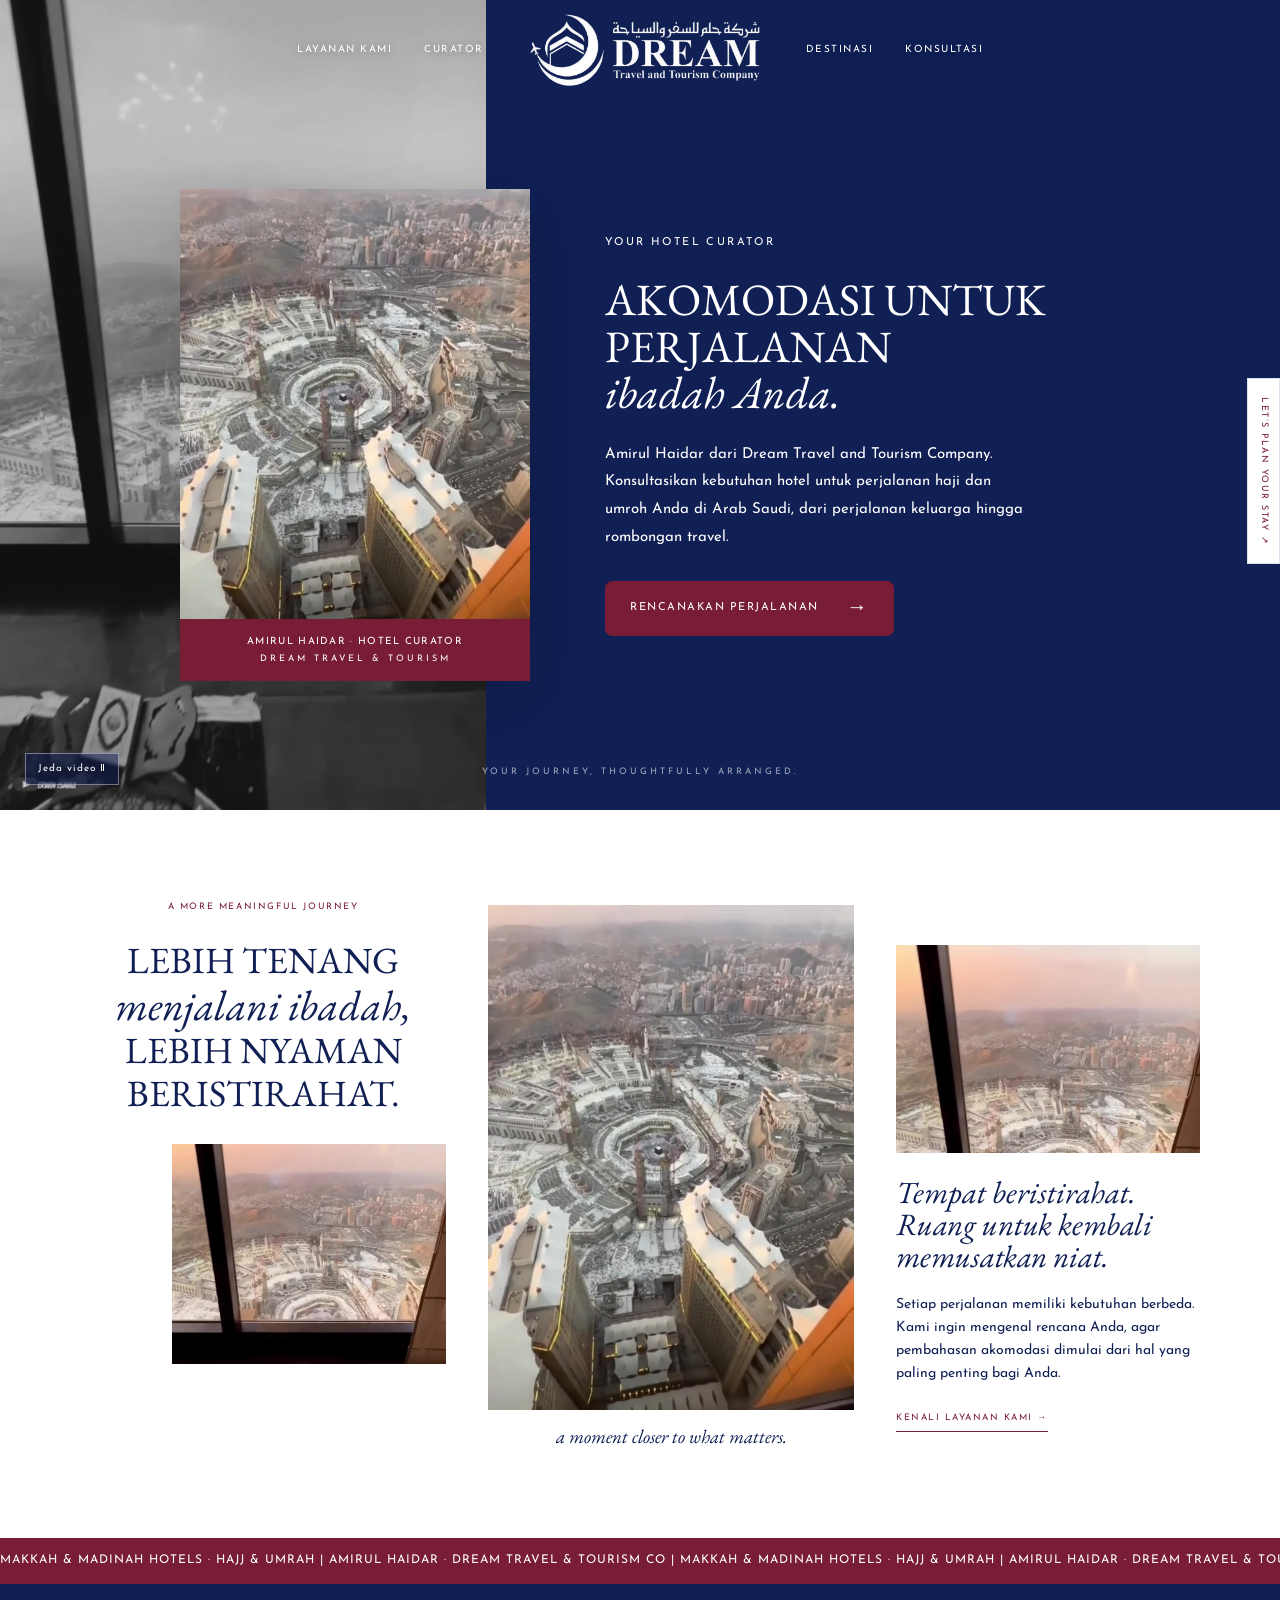
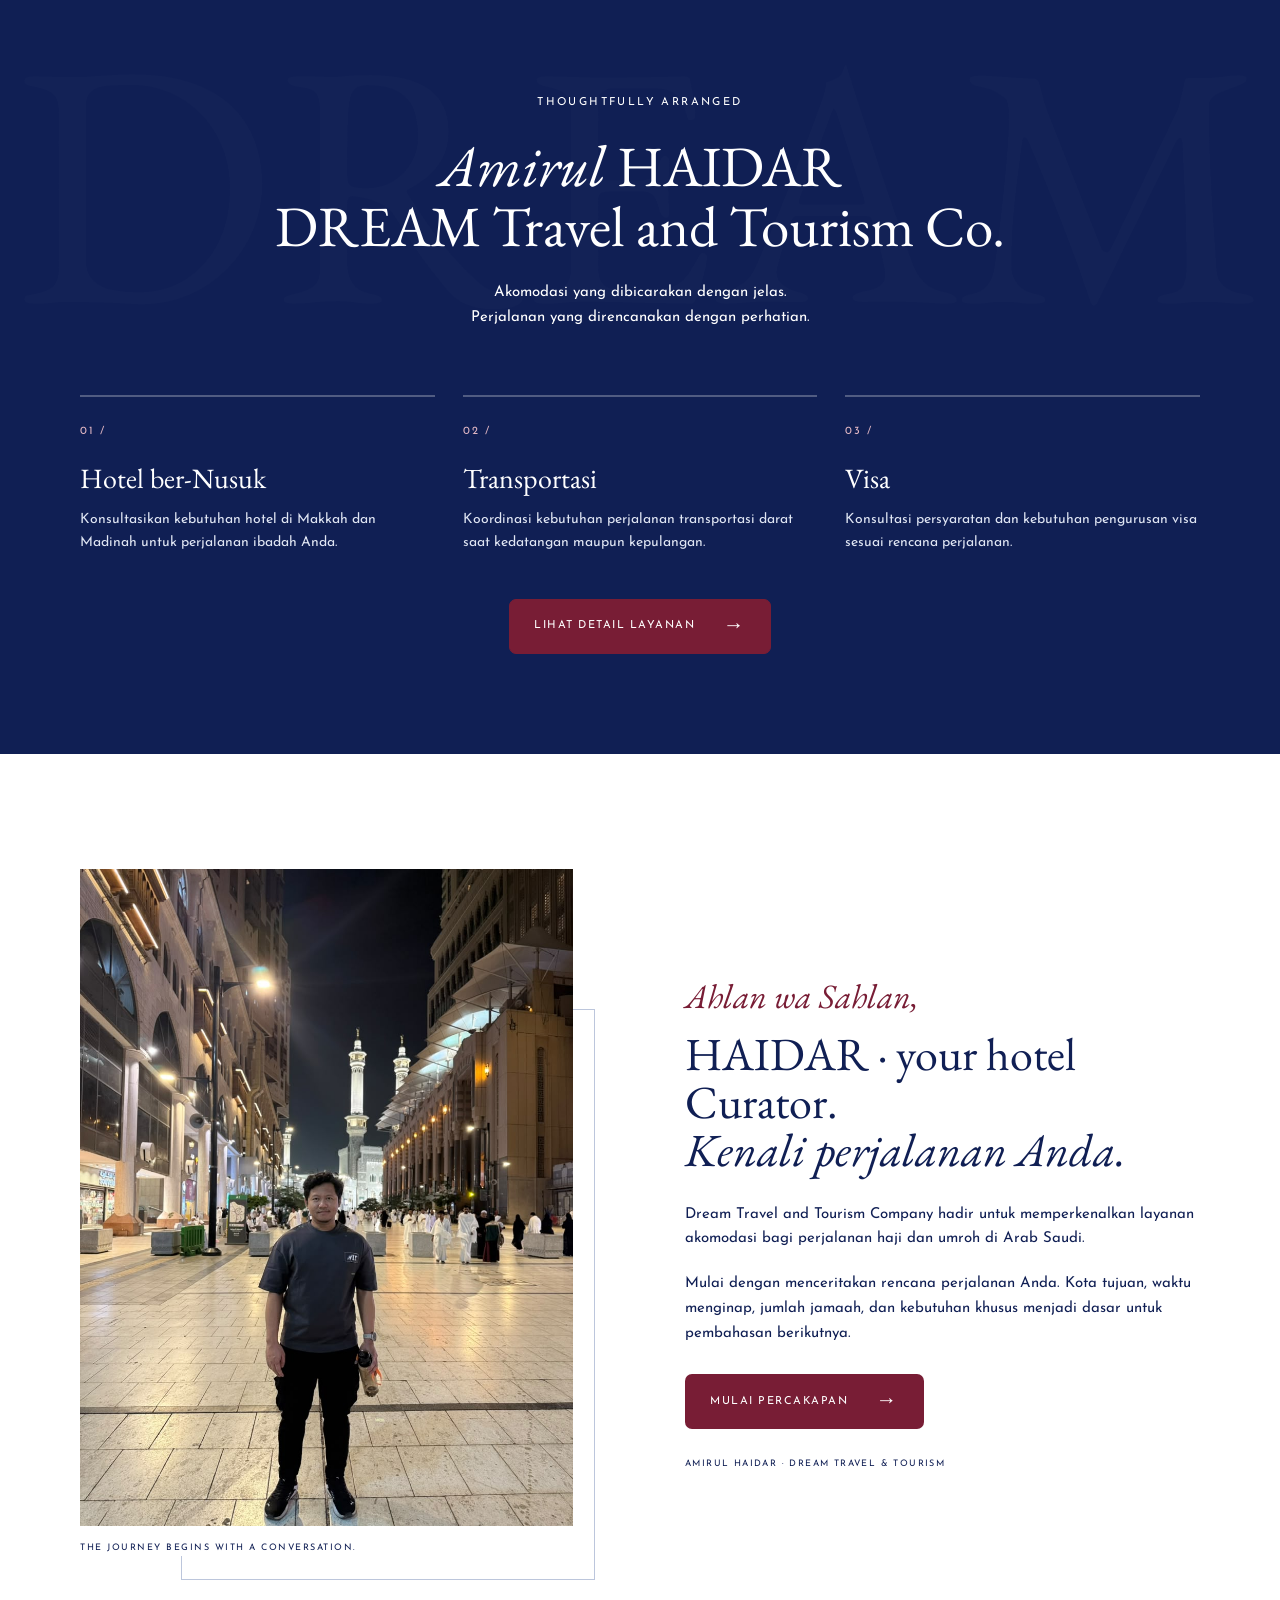
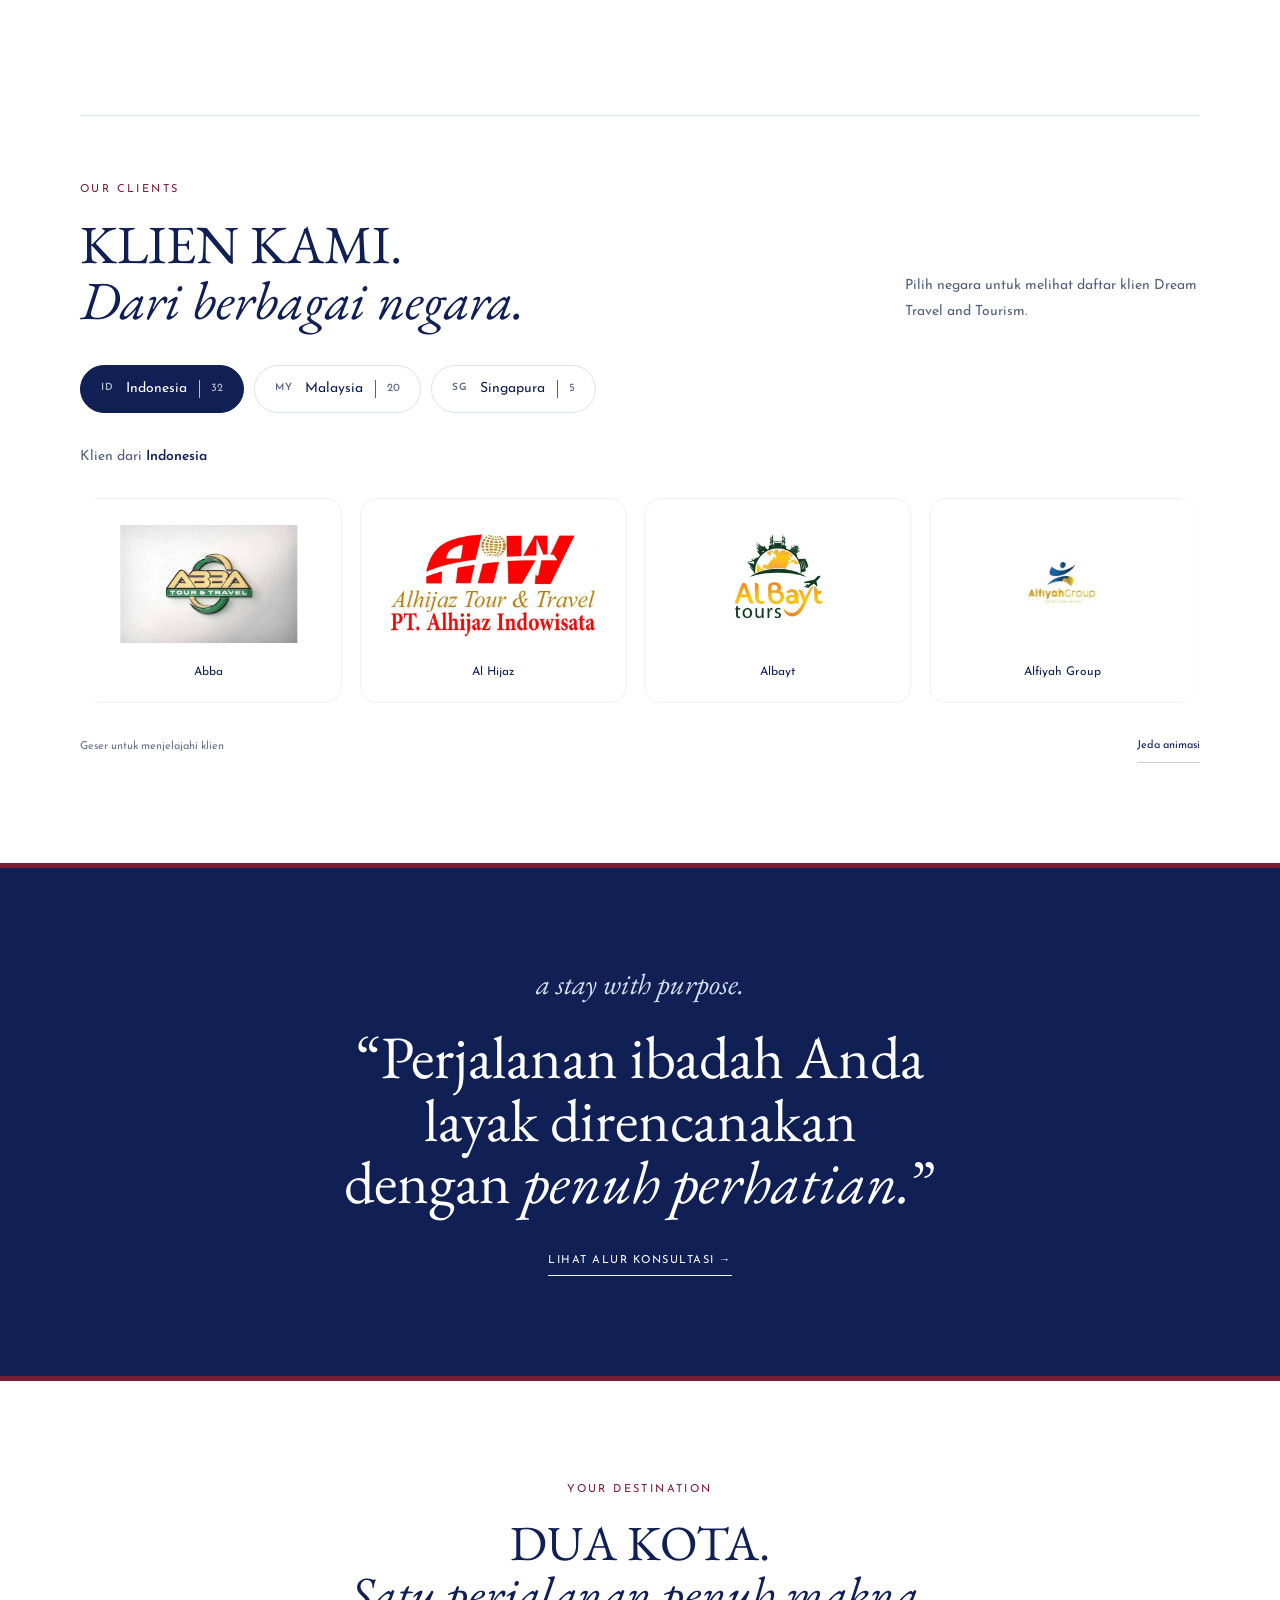
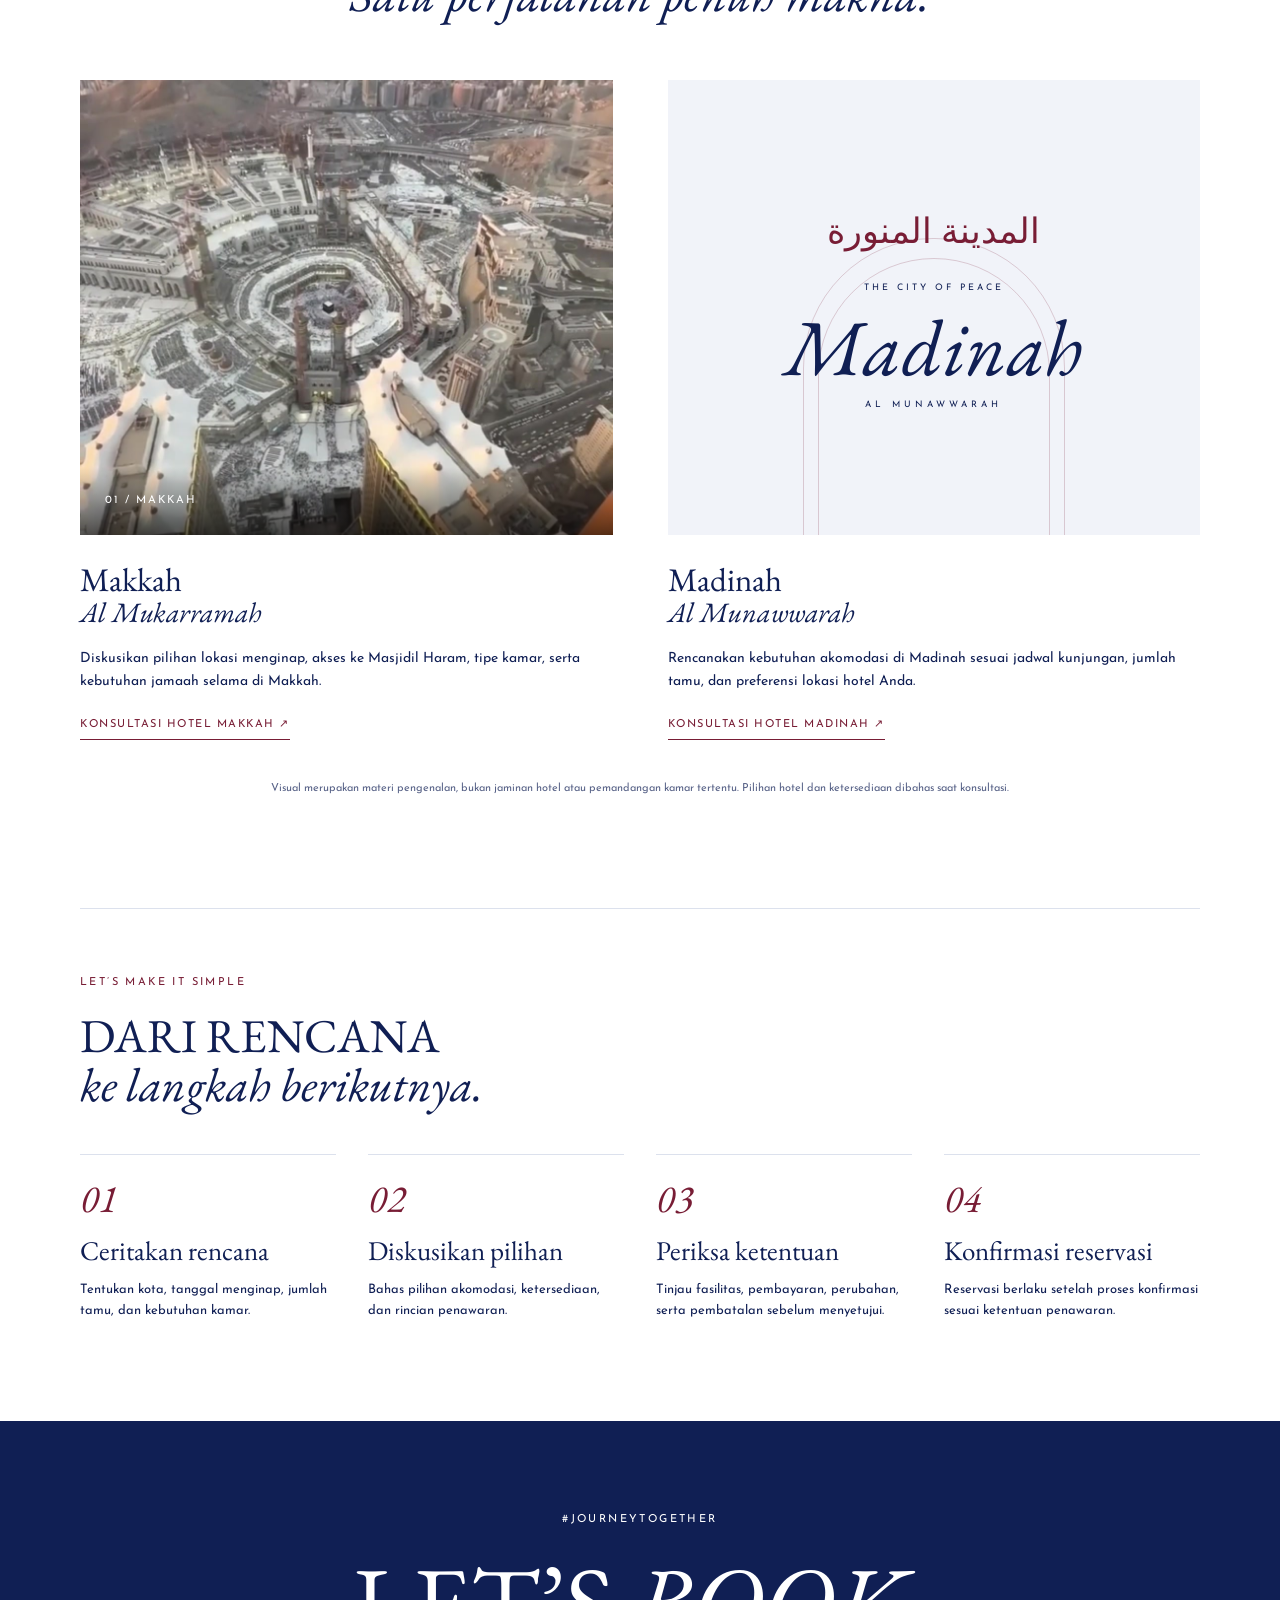
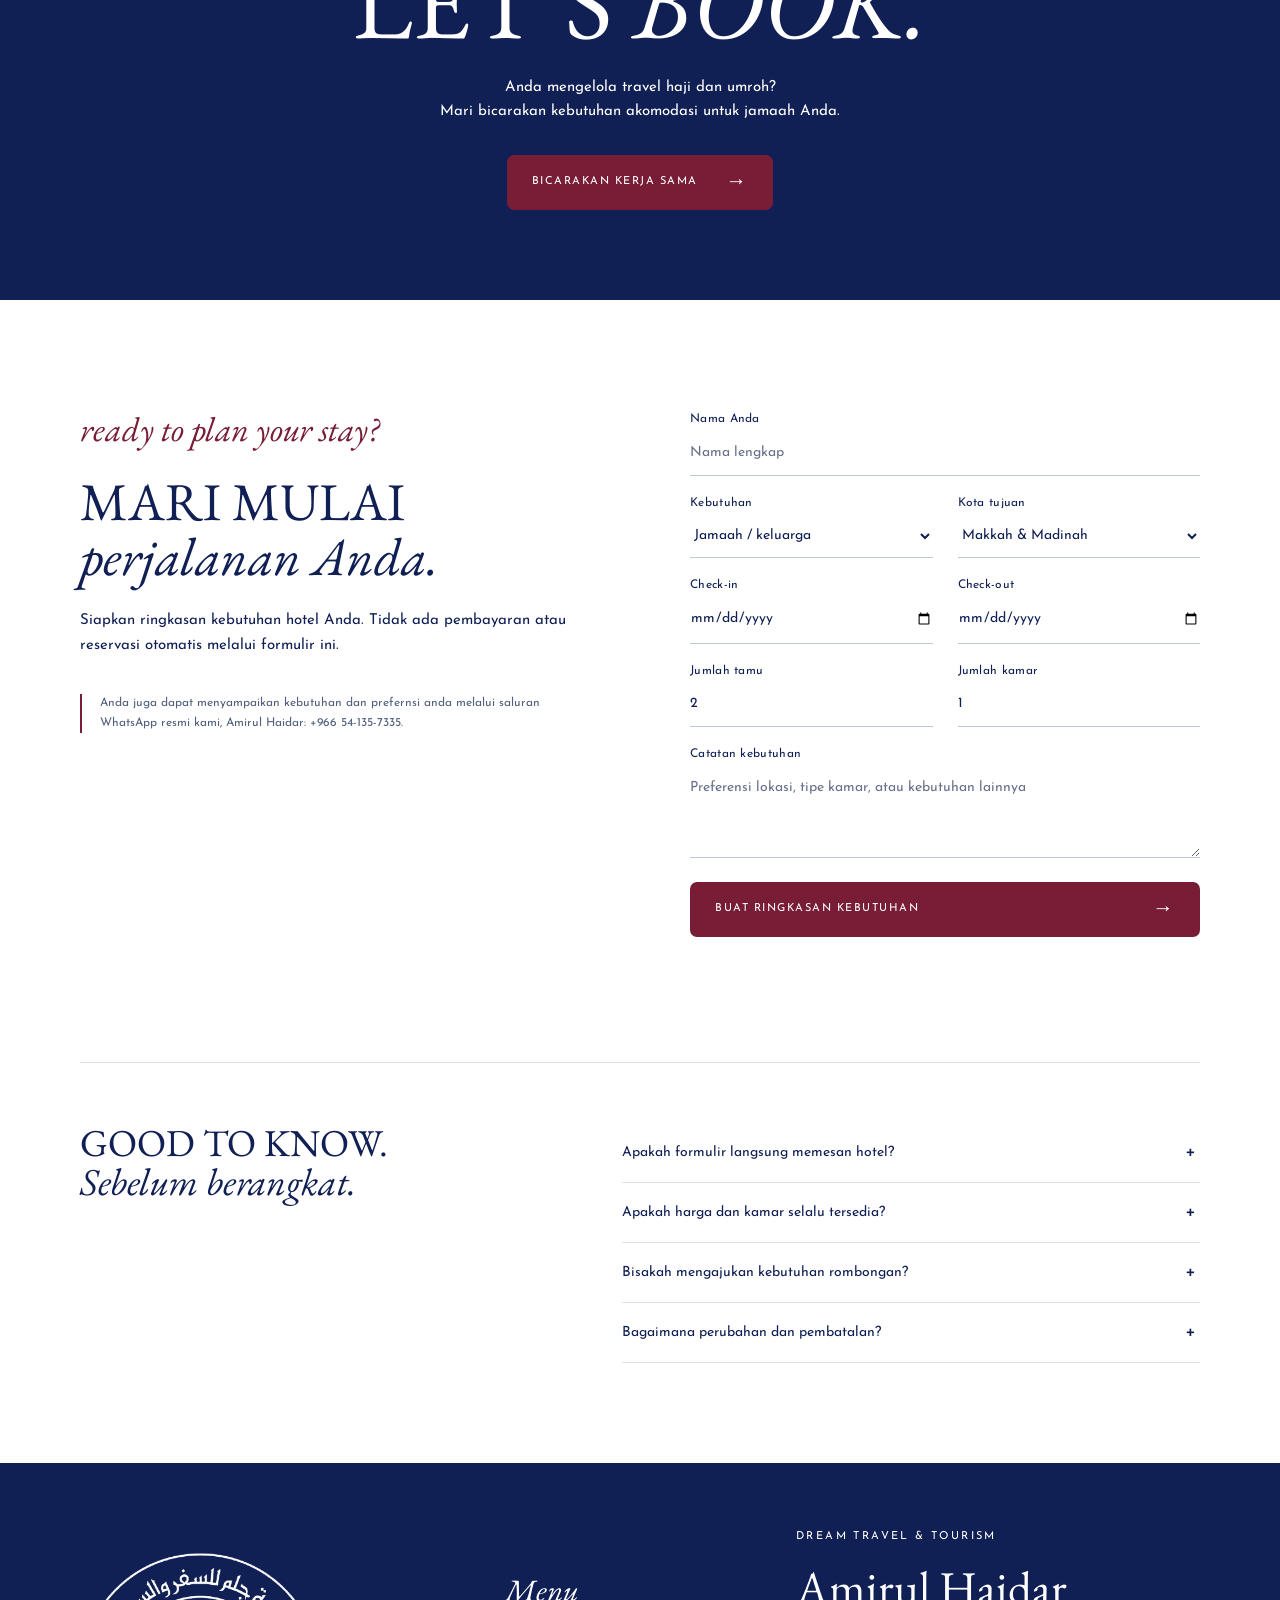
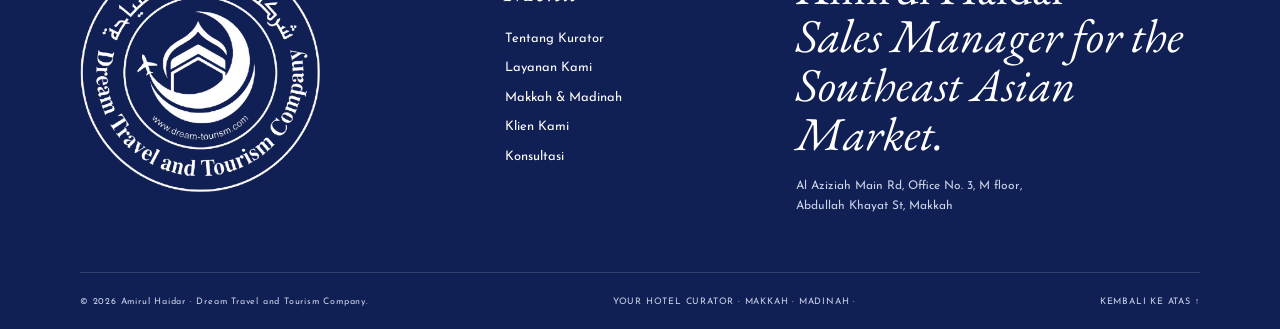
==== commit 6da6201b: "update scroll logo dan carousel clients" ====
--- a/index.html
+++ b/index.html
@@ -10,17 +10,19 @@
 <link rel="stylesheet" href="css/services.css">
 <link rel="stylesheet" href="css/dream-theme.css">
 <script defer src="js/hhp.js"></script>
+<link rel="stylesheet" href="css/clients.css?v=seamless-2">
+<script defer src="js/clients.js?v=seamless-2"></script>
 </head>
 <body>
 <a class="skip" href="#main">Langsung ke konten</a>
 <header class="header" id="header">
 <nav class="nav" aria-label="Navigasi utama">
 <a href="layanan.html">LAYANAN KAMI</a><a href="#tentang">CURATOR</a>
-<a href="#" class="brand" aria-label="Dream Travel and Tourism Company — beranda"><img class="brand-white" src="assets/dream-header-white.png" alt="Dream Travel and Tourism Company"><img class="brand-navy" src="assets/dream-header-navy.png" alt="" aria-hidden="true"></a>
+<a href="#" class="brand" aria-label="Dream Travel and Tourism Company — beranda"><img class="brand-white" src="assets/dream-header-white.png" alt="Dream Travel and Tourism Company"><img class="brand-navy" src="assets/dream-header-original.png" alt="" aria-hidden="true"></a>
 <a href="#destinasi">DESTINASI</a><a href="#konsultasi">KONSULTASI</a>
 <button class="menu-toggle" aria-expanded="false" aria-controls="mobile-nav">MENU <span>☰</span></button>
 </nav>
-<div id="mobile-nav" class="mobile-nav" hidden><a href="layanan.html">Layanan kami</a><a href="#tentang">Cerita Dream</a><a href="#destinasi">Destinasi</a><a href="#konsultasi">Konsultasi</a></div>
+<div id="mobile-nav" class="mobile-nav" hidden><a href="layanan.html">Layanan kami</a><a href="#tentang">Cerita Dream</a><a href="#destinasi">Destinasi</a><a href="#klien">Klien Kami</a><a href="#konsultasi">Konsultasi</a></div>
 </header>
 <main id="main">
 <section class="hero" aria-labelledby="hero-title">
@@ -50,6 +52,19 @@
 </div><a class="button light reveal" href="layanan.html">LIHAT DETAIL LAYANAN <span>→</span></a></div>
 </section>
 <section class="about section-light"><div class="container about-grid"><div class="about-visual reveal"><img src="assets/haidar-profile.jpg" alt="Amirul Haidar di kawasan Masjidil Haram, Makkah" loading="lazy" width="960" height="1280"><span class="photo-tag">THE JOURNEY BEGINS WITH A CONVERSATION.</span></div><div class="about-copy reveal"><p class="italic-label">Ahlan wa Sahlan,</p><h2>HAIDAR · your hotel Curator.<br><em>Kenali perjalanan Anda.</em></h2><p>Dream Travel and Tourism Company hadir untuk memperkenalkan layanan akomodasi bagi perjalanan haji dan umroh di Arab Saudi.</p><p>Mulai dengan menceritakan rencana perjalanan Anda. Kota tujuan, waktu menginap, jumlah jamaah, dan kebutuhan khusus menjadi dasar untuk pembahasan berikutnya.</p><a class="button dark" href="#konsultasi">MULAI PERCAKAPAN <span>→</span></a><p class="micro">AMIRUL HAIDAR · DREAM TRAVEL &amp; TOURISM</p></div></div></section>
+<section class="clients section-light" id="klien" aria-labelledby="clients-title"><div class="container">
+<div class="clients-heading"><div><p class="eyebrow">OUR CLIENTS</p><h2 id="clients-title">KLIEN KAMI.<br><em>Dari berbagai negara.</em></h2></div><p>Pilih negara untuk melihat daftar klien Dream Travel and Tourism.</p></div>
+<div class="client-countries" role="tablist" aria-label="Negara asal klien"><button class="client-country" id="client-tab-indonesia" type="button" role="tab" aria-selected="true" aria-controls="client-panel-indonesia" tabindex="0"><span class="client-country-code" aria-hidden="true">ID</span>Indonesia<span class="client-count">32</span></button><button class="client-country" id="client-tab-malaysia" type="button" role="tab" aria-selected="false" aria-controls="client-panel-malaysia" tabindex="-1"><span class="client-country-code" aria-hidden="true">MY</span>Malaysia<span class="client-count">20</span></button><button class="client-country" id="client-tab-singapura" type="button" role="tab" aria-selected="false" aria-controls="client-panel-singapura" tabindex="-1"><span class="client-country-code" aria-hidden="true">SG</span>Singapura<span class="client-count">5</span></button></div>
+<div class="client-panel" id="client-panel-indonesia" role="tabpanel" aria-labelledby="client-tab-indonesia">
+<div class="client-panel-top"><p>Klien dari <strong>Indonesia</strong></p></div>
+<div class="client-slider"><div class="client-viewport" tabindex="0" aria-label="Carousel klien, geser atau gunakan tombol panah pada keyboard"><ul class="client-track" id="client-track-indonesia" aria-label="Daftar klien Indonesia, geser untuk melihat lainnya"><li class="client-card"><div class="client-logo-frame"><img src="assets/clients/indonesia/01-abba.webp" alt="Logo Abba" loading="lazy" decoding="async" width="547" height="365"></div><p>Abba</p></li><li class="client-card"><div class="client-logo-frame"><img src="assets/clients/indonesia/02-al-hijaz.webp" alt="Logo Al Hijaz" loading="lazy" decoding="async" width="640" height="359"></div><p>Al Hijaz</p></li><li class="client-card"><div class="client-logo-frame"><img src="assets/clients/indonesia/03-albayt.webp" alt="Logo Albayt" loading="lazy" decoding="async" width="400" height="400"></div><p>Albayt</p></li><li class="client-card"><div class="client-logo-frame"><img src="assets/clients/indonesia/04-alfiyah-group-logo.webp" alt="Logo Alfiyah Group" loading="lazy" decoding="async" width="300" height="300"></div><p>Alfiyah Group</p></li><li class="client-card"><div class="client-logo-frame"><img src="assets/clients/indonesia/05-alzam-mandiri-wisata.webp" alt="Logo Alzam Mandiri Wisata" loading="lazy" decoding="async" width="400" height="400"></div><p>Alzam Mandiri Wisata</p></li><li class="client-card"><div class="client-logo-frame"><img src="assets/clients/indonesia/06-babul-kabah.webp" alt="Logo Babul Ka’bah" loading="lazy" decoding="async" width="376" height="133"></div><p>Babul Ka’bah</p></li><li class="client-card"><div class="client-logo-frame"><img src="assets/clients/indonesia/07-bindawood.webp" alt="Logo Bindawood" loading="lazy" decoding="async" width="400" height="400"></div><p>Bindawood</p></li><li class="client-card"><div class="client-logo-frame"><img src="assets/clients/indonesia/08-dnia.webp" alt="Logo Dania Travel" loading="lazy" decoding="async" width="357" height="400"></div><p>Dania Travel</p></li><li class="client-card"><div class="client-logo-frame"><img src="assets/clients/indonesia/09-flywell.webp" alt="Logo Flywell" loading="lazy" decoding="async" width="400" height="201"></div><p>Flywell</p></li><li class="client-card"><div class="client-logo-frame"><img src="assets/clients/indonesia/10-guzel-tour.webp" alt="Logo Guzel Tour" loading="lazy" decoding="async" width="640" height="229"></div><p>Guzel Tour</p></li><li class="client-card"><div class="client-logo-frame"><img src="assets/clients/indonesia/11-habbaya.webp" alt="Logo Habbasya Tour &amp; Travels" loading="lazy" decoding="async" width="400" height="400"></div><p>Habbasya Tour &amp; Travels</p></li><li class="client-card"><div class="client-logo-frame"><img src="assets/clients/indonesia/12-hananiaa.webp" alt="Logo Hanania Group" loading="lazy" decoding="async" width="400" height="400"></div><p>Hanania Group</p></li><li class="client-card"><div class="client-logo-frame"><img src="assets/clients/indonesia/13-images.webp" alt="Logo Menang Tour &amp; Travel" loading="lazy" decoding="async" width="400" height="400"></div><p>Menang Tour &amp; Travel</p></li><li class="client-card"><div class="client-logo-frame"><img src="assets/clients/indonesia/14-kanomas.webp" alt="Logo Kanomas" loading="lazy" decoding="async" width="318" height="159"></div><p>Kanomas</p></li><li class="client-card"><div class="client-logo-frame"><img src="assets/clients/indonesia/15-king-malik.webp" alt="Logo King Malik" loading="lazy" decoding="async" width="400" height="400"></div><p>King Malik</p></li><li class="client-card"><div class="client-logo-frame"><img src="assets/clients/indonesia/16-logo-bst-group.webp" alt="Logo BST Group" loading="lazy" decoding="async" width="600" height="400"></div><p>BST Group</p></li><li class="client-card"><div class="client-logo-frame"><img src="assets/clients/indonesia/17-logo-garislurus-travel-new-hitam.webp" alt="Logo Garislurus Travel" loading="lazy" decoding="async" width="640" height="127"></div><p>Garislurus Travel</p></li><li class="client-card"><div class="client-logo-frame"><img src="assets/clients/indonesia/18-mbs.webp" alt="Logo Mulia Berkah Sunnah" loading="lazy" decoding="async" width="397" height="400"></div><p>Mulia Berkah Sunnah</p></li><li class="client-card"><div class="client-logo-frame"><img src="assets/clients/indonesia/19-minarfa.webp" alt="Logo Minarfa" loading="lazy" decoding="async" width="400" height="400"></div><p>Minarfa</p></li><li class="client-card"><div class="client-logo-frame"><img src="assets/clients/indonesia/20-muhsinin.webp" alt="Logo Muhsinin" loading="lazy" decoding="async" width="499" height="339"></div><p>Muhsinin</p></li><li class="client-card"><div class="client-logo-frame"><img src="assets/clients/indonesia/21-mumtaz-sabila.webp" alt="Logo Mumtaz Sabila" loading="lazy" decoding="async" width="400" height="400"></div><p>Mumtaz Sabila</p></li><li class="client-card"><div class="client-logo-frame"><img src="assets/clients/indonesia/22-najah-hurrahman.webp" alt="Logo Najah Hurrahman" loading="lazy" decoding="async" width="640" height="166"></div><p>Najah Hurrahman</p></li><li class="client-card"><div class="client-logo-frame"><img src="assets/clients/indonesia/23-neekoi-logo.webp" alt="Logo Neekoi Wisata" loading="lazy" decoding="async" width="400" height="400"></div><p>Neekoi Wisata</p></li><li class="client-card"><div class="client-logo-frame"><img src="assets/clients/indonesia/24-radja-wisaa.webp" alt="Logo Radja Wisata" loading="lazy" decoding="async" width="400" height="400"></div><p>Radja Wisata</p></li><li class="client-card"><div class="client-logo-frame"><img src="assets/clients/indonesia/25-rehlata.webp" alt="Logo Rehlata" loading="lazy" decoding="async" width="640" height="180"></div><p>Rehlata</p></li><li class="client-card"><div class="client-logo-frame"><img src="assets/clients/indonesia/26-safari-cahaya-putra.webp" alt="Logo Safari Cahaya Putra" loading="lazy" decoding="async" width="225" height="225"></div><p>Safari Cahaya Putra</p></li><li class="client-card"><div class="client-logo-frame"><img src="assets/clients/indonesia/27-salam-travel.webp" alt="Logo Salam Travel" loading="lazy" decoding="async" width="400" height="400"></div><p>Salam Travel</p></li><li class="client-card"><div class="client-logo-frame"><img src="assets/clients/indonesia/28-shafwah-holidays.webp" alt="Logo Shafwah Holidays" loading="lazy" decoding="async" width="640" height="148"></div><p>Shafwah Holidays</p></li><li class="client-card"><div class="client-logo-frame"><img src="assets/clients/indonesia/29-sinai.webp" alt="Logo Sinai" loading="lazy" decoding="async" width="400" height="400"></div><p>Sinai</p></li><li class="client-card"><div class="client-logo-frame"><img src="assets/clients/indonesia/30-siyar-rihlah-sejarah.webp" alt="Logo Siyar rihlah sejarah" loading="lazy" decoding="async" width="400" height="400"></div><p>Siyar rihlah sejarah</p></li><li class="client-card"><div class="client-logo-frame"><img src="assets/clients/indonesia/31-talbia.webp" alt="Logo Talbia" loading="lazy" decoding="async" width="640" height="229"></div><p>Talbia</p></li><li class="client-card"><div class="client-logo-frame"><img src="assets/clients/indonesia/32-tazkia.webp" alt="Logo Tazkia" loading="lazy" decoding="async" width="300" height="120"></div><p>Tazkia</p></li></ul></div></div>
+<div class="client-track-footer"><span>Geser untuk menjelajahi klien</span><button type="button" class="client-motion" aria-pressed="false">Jeda animasi</button></div></div><div class="client-panel" id="client-panel-malaysia" role="tabpanel" aria-labelledby="client-tab-malaysia" hidden>
+<div class="client-panel-top"><p>Klien dari <strong>Malaysia</strong></p></div>
+<div class="client-slider"><div class="client-viewport" tabindex="0" aria-label="Carousel klien, geser atau gunakan tombol panah pada keyboard"><ul class="client-track" id="client-track-malaysia" aria-label="Daftar klien Malaysia, geser untuk melihat lainnya"><li class="client-card"><div class="client-logo-frame"><img src="assets/clients/malaysia/01-adden.webp" alt="Logo Adden" loading="lazy" decoding="async" width="400" height="400"></div><p>Adden</p></li><li class="client-card"><div class="client-logo-frame"><img src="assets/clients/malaysia/02-al-mikayla.webp" alt="Logo Al Mikayla" loading="lazy" decoding="async" width="300" height="300"></div><p>Al Mikayla</p></li><li class="client-card"><div class="client-logo-frame"><img src="assets/clients/malaysia/03-al-shams.webp" alt="Logo Al Shams" loading="lazy" decoding="async" width="400" height="400"></div><p>Al Shams</p></li><li class="client-card"><div class="client-logo-frame"><img src="assets/clients/malaysia/04-al-wasayet.webp" alt="Logo Al wasayet" loading="lazy" decoding="async" width="400" height="400"></div><p>Al wasayet</p></li><li class="client-card"><div class="client-logo-frame"><img src="assets/clients/malaysia/05-amigoz.webp" alt="Logo Amigoz" loading="lazy" decoding="async" width="305" height="70"></div><p>Amigoz</p></li><li class="client-card"><div class="client-logo-frame"><img src="assets/clients/malaysia/06-az-safir-tour-and-travel.webp" alt="Logo AZ safir Tour and Travel" loading="lazy" decoding="async" width="400" height="400"></div><p>AZ safir Tour and Travel</p></li><li class="client-card"><div class="client-logo-frame"><img src="assets/clients/malaysia/07-cakna.webp" alt="Logo CAKNA" loading="lazy" decoding="async" width="640" height="302"></div><p>CAKNA</p></li><li class="client-card"><div class="client-logo-frame"><img src="assets/clients/malaysia/08-citra-tour-and-travel.webp" alt="Logo Citra Tour and Travel" loading="lazy" decoding="async" width="400" height="400"></div><p>Citra Tour and Travel</p></li><li class="client-card"><div class="client-logo-frame"><img src="assets/clients/malaysia/09-delleven.webp" alt="Logo Delleven" loading="lazy" decoding="async" width="400" height="400"></div><p>Delleven</p></li><li class="client-card"><div class="client-logo-frame"><img src="assets/clients/malaysia/10-eiman.webp" alt="Logo Eiman" loading="lazy" decoding="async" width="400" height="400"></div><p>Eiman</p></li><li class="client-card"><div class="client-logo-frame"><img src="assets/clients/malaysia/11-ez-umrah.webp" alt="Logo EZ Umrah" loading="lazy" decoding="async" width="640" height="142"></div><p>EZ Umrah</p></li><li class="client-card"><div class="client-logo-frame"><img src="assets/clients/malaysia/12-glocal.webp" alt="Logo Glocal" loading="lazy" decoding="async" width="400" height="400"></div><p>Glocal</p></li><li class="client-card"><div class="client-logo-frame"><img src="assets/clients/malaysia/13-kawan.webp" alt="Logo Kawan" loading="lazy" decoding="async" width="150" height="66"></div><p>Kawan</p></li><li class="client-card"><div class="client-logo-frame"><img src="assets/clients/malaysia/14-kinabalu-cemerlang.webp" alt="Logo Kinabalu cemerlang" loading="lazy" decoding="async" width="554" height="325"></div><p>Kinabalu cemerlang</p></li><li class="client-card"><div class="client-logo-frame"><img src="assets/clients/malaysia/15-qasswa-tour-and-travel.webp" alt="Logo Qasswa Tour and travel" loading="lazy" decoding="async" width="400" height="400"></div><p>Qasswa Tour and travel</p></li><li class="client-card"><div class="client-logo-frame"><img src="assets/clients/malaysia/16-samrah-travel.webp" alt="Logo Samrah Travel" loading="lazy" decoding="async" width="567" height="400"></div><p>Samrah Travel</p></li><li class="client-card"><div class="client-logo-frame"><img src="assets/clients/malaysia/17-taiba-msy.webp" alt="Logo Taiba MSy" loading="lazy" decoding="async" width="400" height="400"></div><p>Taiba MSy</p></li><li class="client-card"><div class="client-logo-frame"><img src="assets/clients/malaysia/18-tri-d-tour-and-travel.webp" alt="Logo Tri D tour and travel" loading="lazy" decoding="async" width="499" height="146"></div><p>Tri D tour and travel</p></li><li class="client-card"><div class="client-logo-frame"><img src="assets/clients/malaysia/19-yaskin-my.webp" alt="Logo Yaskin my" loading="lazy" decoding="async" width="225" height="225"></div><p>Yaskin my</p></li><li class="client-card"><div class="client-logo-frame"><img src="assets/clients/malaysia/20-zamrud.webp" alt="Logo Zamrud" loading="lazy" decoding="async" width="400" height="400"></div><p>Zamrud</p></li></ul></div></div>
+<div class="client-track-footer"><span>Geser untuk menjelajahi klien</span><button type="button" class="client-motion" aria-pressed="false">Jeda animasi</button></div></div><div class="client-panel" id="client-panel-singapura" role="tabpanel" aria-labelledby="client-tab-singapura" hidden>
+<div class="client-panel-top"><p>Klien dari <strong>Singapura</strong></p></div>
+<div class="client-slider"><div class="client-viewport" tabindex="0" aria-label="Carousel klien, geser atau gunakan tombol panah pada keyboard"><ul class="client-track" id="client-track-singapura" aria-label="Daftar klien Singapura, geser untuk melihat lainnya"><li class="client-card"><div class="client-logo-frame"><img src="assets/clients/singapura/01-ak-tours.webp" alt="Logo AK Tours" loading="lazy" decoding="async" width="389" height="389"></div><p>AK Tours</p></li><li class="client-card"><div class="client-logo-frame"><img src="assets/clients/singapura/02-ar-raiyan.webp" alt="Logo Ar Raiyan" loading="lazy" decoding="async" width="428" height="121"></div><p>Ar Raiyan</p></li><li class="client-card"><div class="client-logo-frame"><img src="assets/clients/singapura/03-glamz.webp" alt="Logo Glamz" loading="lazy" decoding="async" width="400" height="400"></div><p>Glamz</p></li><li class="client-card"><div class="client-logo-frame"><img src="assets/clients/singapura/04-raffles-holiday.webp" alt="Logo Raffles Holidays" loading="lazy" decoding="async" width="225" height="225"></div><p>Raffles Holidays</p></li><li class="client-card"><div class="client-logo-frame"><img src="assets/clients/singapura/05-zuma.webp" alt="Logo Zuma Travel" loading="lazy" decoding="async" width="250" height="250"></div><p>Zuma Travel</p></li></ul></div></div>
+<div class="client-track-footer"><span>Geser untuk menjelajahi klien</span><button type="button" class="client-motion" aria-pressed="false">Jeda animasi</button></div></div></div></section>
 <section class="statement section-dark"><div class="container reveal"><p class="italic-label">a stay with purpose.</p><h2>“Perjalanan ibadah Anda<br>layak direncanakan<br>dengan <em>penuh perhatian.</em>”</h2><a class="text-link" href="#alur">LIHAT ALUR KONSULTASI →</a></div></section>
 <section class="destinations section-light" id="destinasi"><div class="container"><div class="section-title reveal"><p class="eyebrow">YOUR DESTINATION</p><h2>DUA KOTA.<br><em>Satu perjalanan penuh makna.</em></h2></div><div class="destination-grid"><article class="destination-card reveal"><div class="destination-image"><img src="assets/haram-poster.jpg" alt="Pemandangan Masjidil Haram, Makkah" loading="lazy"><span>01 / MAKKAH</span></div><div class="destination-copy"><h3>Makkah <em>Al Mukarramah</em></h3><p>Diskusikan pilihan lokasi menginap, akses ke Masjidil Haram, tipe kamar, serta kebutuhan jamaah selama di Makkah.</p><a class="text-link" href="#konsultasi" data-city="Makkah">KONSULTASI HOTEL MAKKAH ↗</a></div></article><article class="destination-card destination-editorial reveal"><div class="city-art"><span class="city-arabic" lang="ar">المدينة المنورة</span><p>THE CITY OF PEACE</p><h3>Madinah</h3><span class="arch" aria-hidden="true"></span><small>AL MUNAWWARAH</small></div><div class="destination-copy"><h3>Madinah <em>Al Munawwarah</em></h3><p>Rencanakan kebutuhan akomodasi di Madinah sesuai jadwal kunjungan, jumlah tamu, dan preferensi lokasi hotel Anda.</p><a class="text-link" href="#konsultasi" data-city="Madinah">KONSULTASI HOTEL MADINAH ↗</a></div></article></div><p class="destination-note">Visual merupakan materi pengenalan, bukan jaminan hotel atau pemandangan kamar tertentu. Pilihan hotel dan ketersediaan dibahas saat konsultasi.</p></div></section>
 <section class="process section-light" id="alur"><div class="container"><p class="eyebrow reveal">LET’S MAKE IT SIMPLE</p><h2 class="reveal">DARI RENCANA<br><em>ke langkah berikutnya.</em></h2><div class="steps"><article class="reveal"><span>01</span><h3>Ceritakan rencana</h3><p>Tentukan kota, tanggal menginap, jumlah tamu, dan kebutuhan kamar.</p></article><article class="reveal"><span>02</span><h3>Diskusikan pilihan</h3><p>Bahas pilihan akomodasi, ketersediaan, dan rincian penawaran.</p></article><article class="reveal"><span>03</span><h3>Periksa ketentuan</h3><p>Tinjau fasilitas, pembayaran, perubahan, serta pembatalan sebelum menyetujui.</p></article><article class="reveal"><span>04</span><h3>Konfirmasi reservasi</h3><p>Reservasi berlaku setelah proses konfirmasi sesuai ketentuan penawaran.</p></article></div></div></section>
@@ -58,5 +73,5 @@
 <form class="inquiry-form reveal" id="inquiry-form" data-whatsapp=""><label>Nama Anda<input name="name" autocomplete="name" maxlength="100" required placeholder="Nama lengkap"></label><div class="form-row"><label>Kebutuhan<select name="type"><option>Jamaah / keluarga</option><option>Grup / rombongan</option><option>Mitra travel</option></select></label><label>Kota tujuan<select name="city"><option>Makkah & Madinah</option><option>Makkah</option><option>Madinah</option></select></label></div><div class="form-row"><label>Check-in<input type="date" name="checkin" required></label><label>Check-out<input type="date" name="checkout" required></label></div><div class="form-row"><label>Jumlah tamu<input type="number" min="1" max="10000" name="guests" value="2" required></label><label>Jumlah kamar<input type="number" min="1" max="5000" name="rooms" value="1" required></label></div><label>Catatan kebutuhan<textarea name="notes" maxlength="1500" rows="3" placeholder="Preferensi lokasi, tipe kamar, atau kebutuhan lainnya"></textarea></label><button class="button dark" type="submit">BUAT RINGKASAN KEBUTUHAN <span>→</span></button><p class="form-status" role="status" aria-live="polite"></p><div class="summary" hidden><label>Ringkasan Anda<textarea id="inquiry-summary" rows="10" readonly></textarea></label><button type="button" class="text-link copy-summary">SALIN RINGKASAN →</button></div></form></div></section>
 <section class="faq section-light"><div class="container faq-grid"><h2>GOOD TO KNOW.<br><em>Sebelum berangkat.</em></h2><div><details><summary>Apakah formulir langsung memesan hotel?</summary><p>Tidak. Formulir hanya menyiapkan kebutuhan konsultasi. Pemesanan memerlukan pengecekan ketersediaan, persetujuan penawaran, dan konfirmasi reservasi.</p></details><details><summary>Apakah harga dan kamar selalu tersedia?</summary><p>Harga dan ketersediaan mengikuti hotel, tanggal menginap, tipe kamar, dan jumlah tamu. Pastikan rincian tertulis sudah dikonfirmasi sebelum melakukan pembayaran.</p></details><details><summary>Bisakah mengajukan kebutuhan rombongan?</summary><p>Silakan pilih kebutuhan grup atau mitra travel, lalu isi jumlah tamu dan kamar. Cantumkan kebutuhan pembagian kamar pada catatan.</p></details><details><summary>Bagaimana perubahan dan pembatalan?</summary><p>Ketentuan mengikuti penawaran dan kebijakan hotel yang disepakati. Mintalah penjelasan ketentuan tersebut sebelum menyetujui reservasi.</p></details></div></div></section>
 </main>
-<footer class="footer section-dark"><div class="container footer-grid"><a href="#" class="footer-logo"><img src="assets/dream-footer-white.png" alt="Dream Travel and Tourism Company" loading="lazy" width="390" height="390"></a><div><p class="italic-label">Menu</p><a href="#tentang">Tentang Kurator</a><a href="layanan.html">Layanan Kami</a><a href="#destinasi">Makkah & Madinah</a><a href="#konsultasi">Konsultasi</a></div><div class="footer-message"><p class="eyebrow">DREAM TRAVEL &amp; TOURISM</p><h2>Amirul Haidar<br><em>Sales Manager for the Southeast Asian Market.</em></h2><p>Al Aziziah Main Rd, Office No. 3, M floor, Abdullah Khayat St, Makkah</p></div></div><div class="container footer-bottom"><span>© 2026 Amirul Haidar · Dream Travel and Tourism Company.</span><span>YOUR HOTEL CURATOR · MAKKAH · MADINAH · </span><a href="#">KEMBALI KE ATAS ↑</a></div></footer>
+<footer class="footer section-dark"><div class="container footer-grid"><a href="#" class="footer-logo"><img src="assets/dream-footer-white.png" alt="Dream Travel and Tourism Company" loading="lazy" width="390" height="390"></a><div><p class="italic-label">Menu</p><a href="#tentang">Tentang Kurator</a><a href="layanan.html">Layanan Kami</a><a href="#destinasi">Makkah & Madinah</a><a href="#klien">Klien Kami</a><a href="#konsultasi">Konsultasi</a></div><div class="footer-message"><p class="eyebrow">DREAM TRAVEL &amp; TOURISM</p><h2>Amirul Haidar<br><em>Sales Manager for the Southeast Asian Market.</em></h2><p>Al Aziziah Main Rd, Office No. 3, M floor, Abdullah Khayat St, Makkah</p></div></div><div class="container footer-bottom"><span>© 2026 Amirul Haidar · Dream Travel and Tourism Company.</span><span>YOUR HOTEL CURATOR · MAKKAH · MADINAH · </span><a href="#">KEMBALI KE ATAS ↑</a></div></footer>
 </body></html>
--- a/css/clients.css
+++ b/css/clients.css
@@ -0,0 +1,43 @@
+/* Country-based client carousel, no scrolling list or scrollbar. */
+.clients{padding:20px 0 100px;scroll-margin-top:110px}
+.clients-heading{display:flex;align-items:flex-end;justify-content:space-between;gap:45px;border-top:1px solid var(--line);padding-top:65px;margin-bottom:36px}
+.clients-heading h2{margin-top:18px;font-size:clamp(38px,4.2vw,58px)}
+.clients-heading>p{max-width:295px;font-size:14px;line-height:1.8;color:#52607d;padding-bottom:5px}
+.clients .eyebrow{color:var(--maroon)}
+.client-countries{display:flex;flex-wrap:wrap;gap:10px;margin-bottom:32px}
+.client-country{display:inline-flex;align-items:center;gap:12px;min-height:48px;padding:11px 20px;border:1px solid var(--line);border-radius:999px;background:#fff;color:var(--navy);font-size:14px;transition:background .2s,border-color .2s}
+.client-country:hover{border-color:var(--maroon)}
+.client-country[aria-selected="true"]{background:var(--navy);border-color:var(--navy);color:#fff}
+.client-country-code{font-size:10px;font-weight:600;letter-spacing:1px;opacity:.7}
+.client-count{font-size:11px;border-left:1px solid currentColor;padding-left:11px;opacity:.7}
+.client-panel[hidden]{display:none}.client-panel{min-width:0}
+.client-panel-top{margin-bottom:22px}.client-panel-top>p{font-size:14px;color:#52607d}.client-panel-top strong{color:var(--navy);font-weight:600}
+.client-slider{display:block;min-width:0}
+
+
+
+.client-viewport{--per-view:4;--card-gap:18px;min-width:0;overflow:hidden;padding:8px 0 14px;touch-action:pan-y;cursor:grab;border-radius:18px}
+.client-viewport:active{cursor:grabbing}
+.client-track{position:relative;display:flex;gap:var(--card-gap);width:100%;list-style:none;padding:0;margin:0;transition:none;will-change:transform}
+.client-card{flex:0 0 calc((100% - (var(--per-view) - 1)*var(--card-gap))/var(--per-view));min-width:0;min-height:205px;border:1px solid #e5e9f1;background:#fff;border-radius:16px;padding:24px 18px 20px;display:flex;flex-direction:column;align-items:center;justify-content:center;user-select:none;box-shadow:0 5px 12px #101f5405}
+.client-logo-frame{height:118px;width:100%;display:flex;align-items:center;justify-content:center}
+.client-logo-frame img{width:100%;height:100%;object-fit:contain;pointer-events:none}
+.client-card p{font-size:12px;text-align:center;line-height:1.5;margin-top:20px;overflow-wrap:anywhere;color:var(--navy)}
+
+
+
+
+
+.client-track-footer{display:flex;align-items:center;justify-content:space-between;gap:15px;margin:14px 0 0;font-size:11px;color:#66718a}
+.client-position{font-variant-numeric:tabular-nums;white-space:nowrap}
+@media(max-width:1000px){.client-viewport{--per-view:3}.client-slider{display:block;min-width:0}.client-track-footer{display:flex;align-items:center;justify-content:space-between;gap:15px;margin:14px 0 0;font-size:11px;color:#66718a}}
+@media(max-width:700px){.clients{padding:0 0 65px;scroll-margin-top:95px}.clients-heading{display:block;padding-top:40px;margin-bottom:26px}.clients-heading h2{font-size:38px}.clients-heading>p{margin-top:20px;max-width:100%;font-size:13px}.client-countries{gap:8px;margin-bottom:22px}.client-country{gap:7px;padding:10px 13px;font-size:12px}.client-country-code{display:none}.client-count{padding-left:7px}.client-panel-top>p{font-size:13px}.client-slider{display:block;min-width:0}.client-viewport{--per-view:2;--card-gap:12px;grid-column:1/-1;grid-row:1}.client-slider>.client-prev{grid-column:1;grid-row:2;justify-self:start}.client-slider>.client-next{grid-column:2;grid-row:2;justify-self:end}.client-card{min-height:180px;padding:18px 12px 15px;border-radius:14px}.client-logo-frame{height:95px}.client-card p{font-size:11px;margin-top:16px}.client-track-footer{display:flex;align-items:center;justify-content:space-between;gap:15px;margin:14px 0 0;font-size:11px;color:#66718a}}
+@media(prefers-reduced-motion:reduce){.client-track,.client-country,}
+
+/* Seamless continuous belt. No page snapping or navigation controls. */
+.client-viewport{border-radius:0;mask-image:linear-gradient(to right,transparent,#000 24px,#000 calc(100% - 24px),transparent);-webkit-mask-image:linear-gradient(to right,transparent,#000 24px,#000 calc(100% - 24px),transparent)}
+.client-track{transition:none!important;backface-visibility:hidden}
+.client-card{box-shadow:none;border-color:#edf0f5;background:#fff}
+.client-motion{border:0;border-bottom:1px solid #c8cfdf;border-radius:0;padding:5px 0;background:none;color:var(--navy);font-size:11px;min-height:32px}
+.client-motion:hover{color:var(--maroon);border-color:var(--maroon)}
+@media(max-width:700px){.client-viewport{--per-view:2.15;mask-image:linear-gradient(to right,transparent,#000 10px,#000 calc(100% - 10px),transparent);-webkit-mask-image:linear-gradient(to right,transparent,#000 10px,#000 calc(100% - 10px),transparent)}.client-track-footer{font-size:10px}}
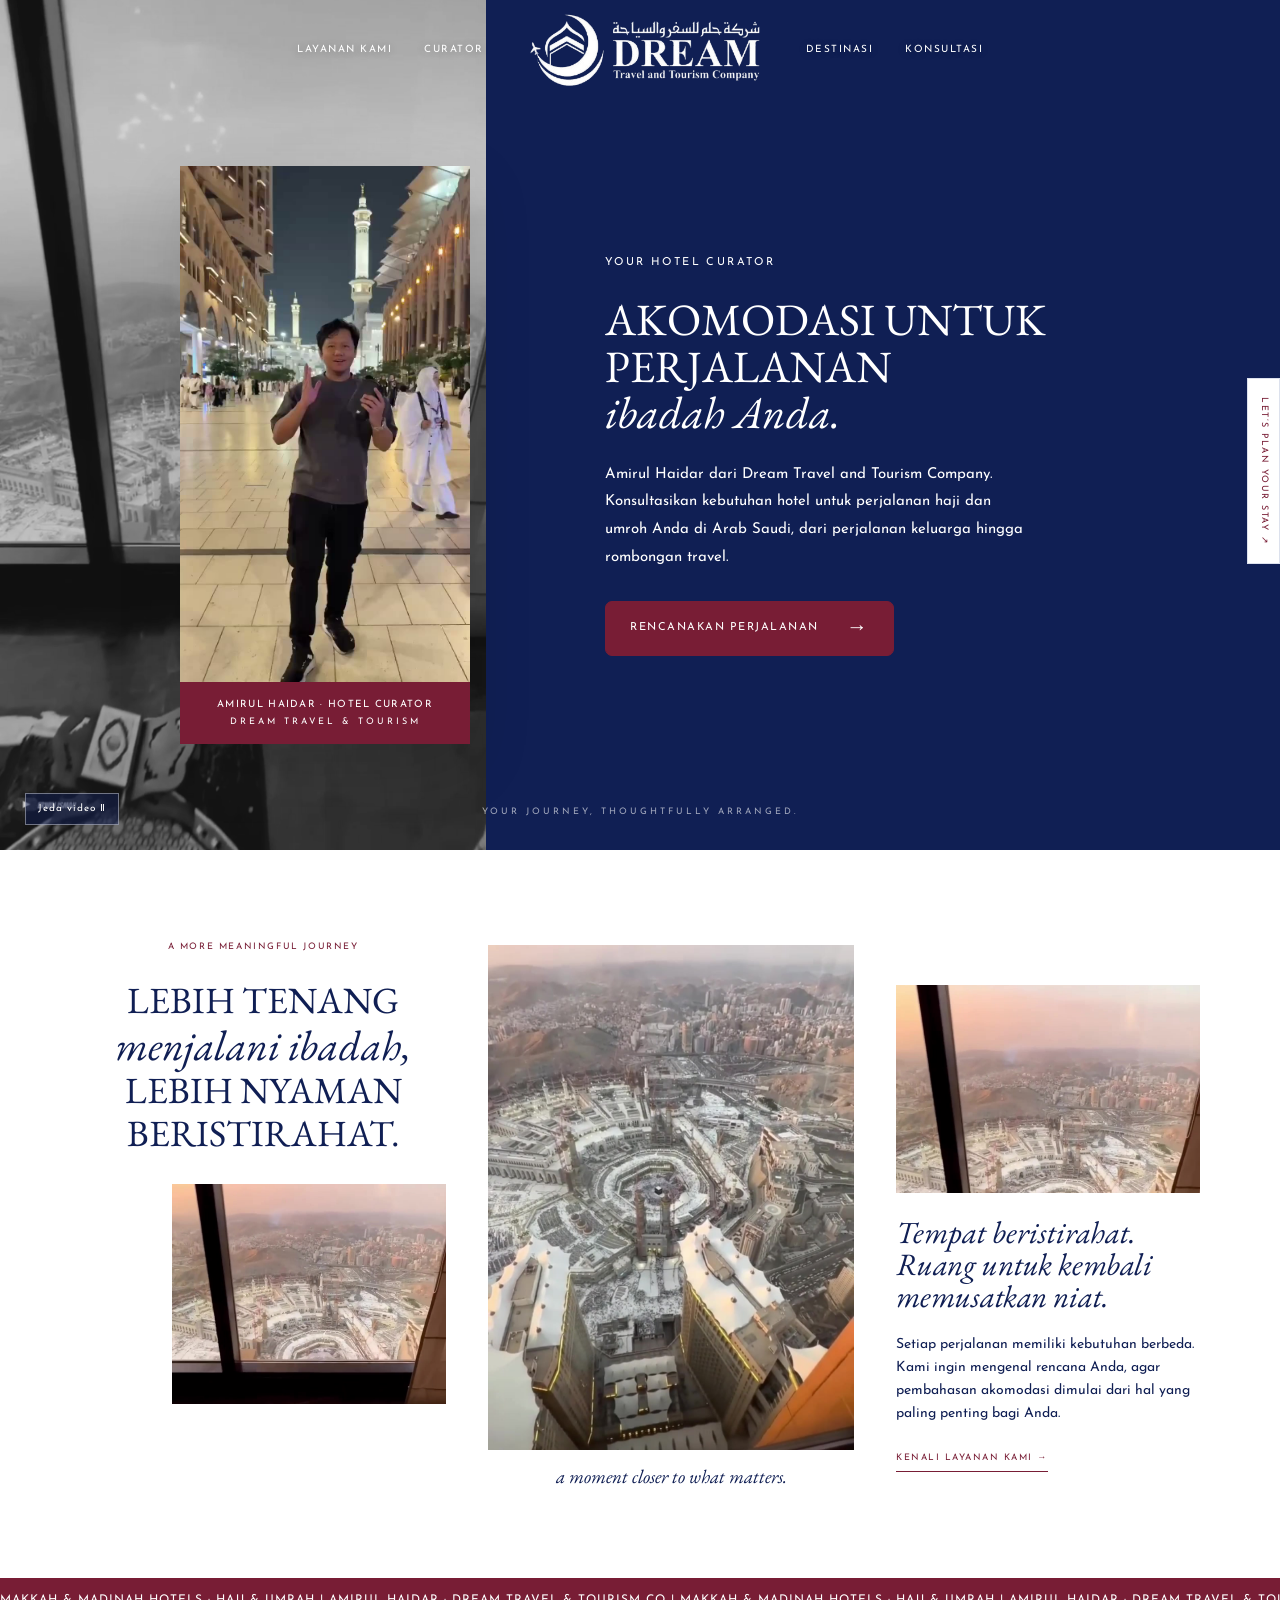
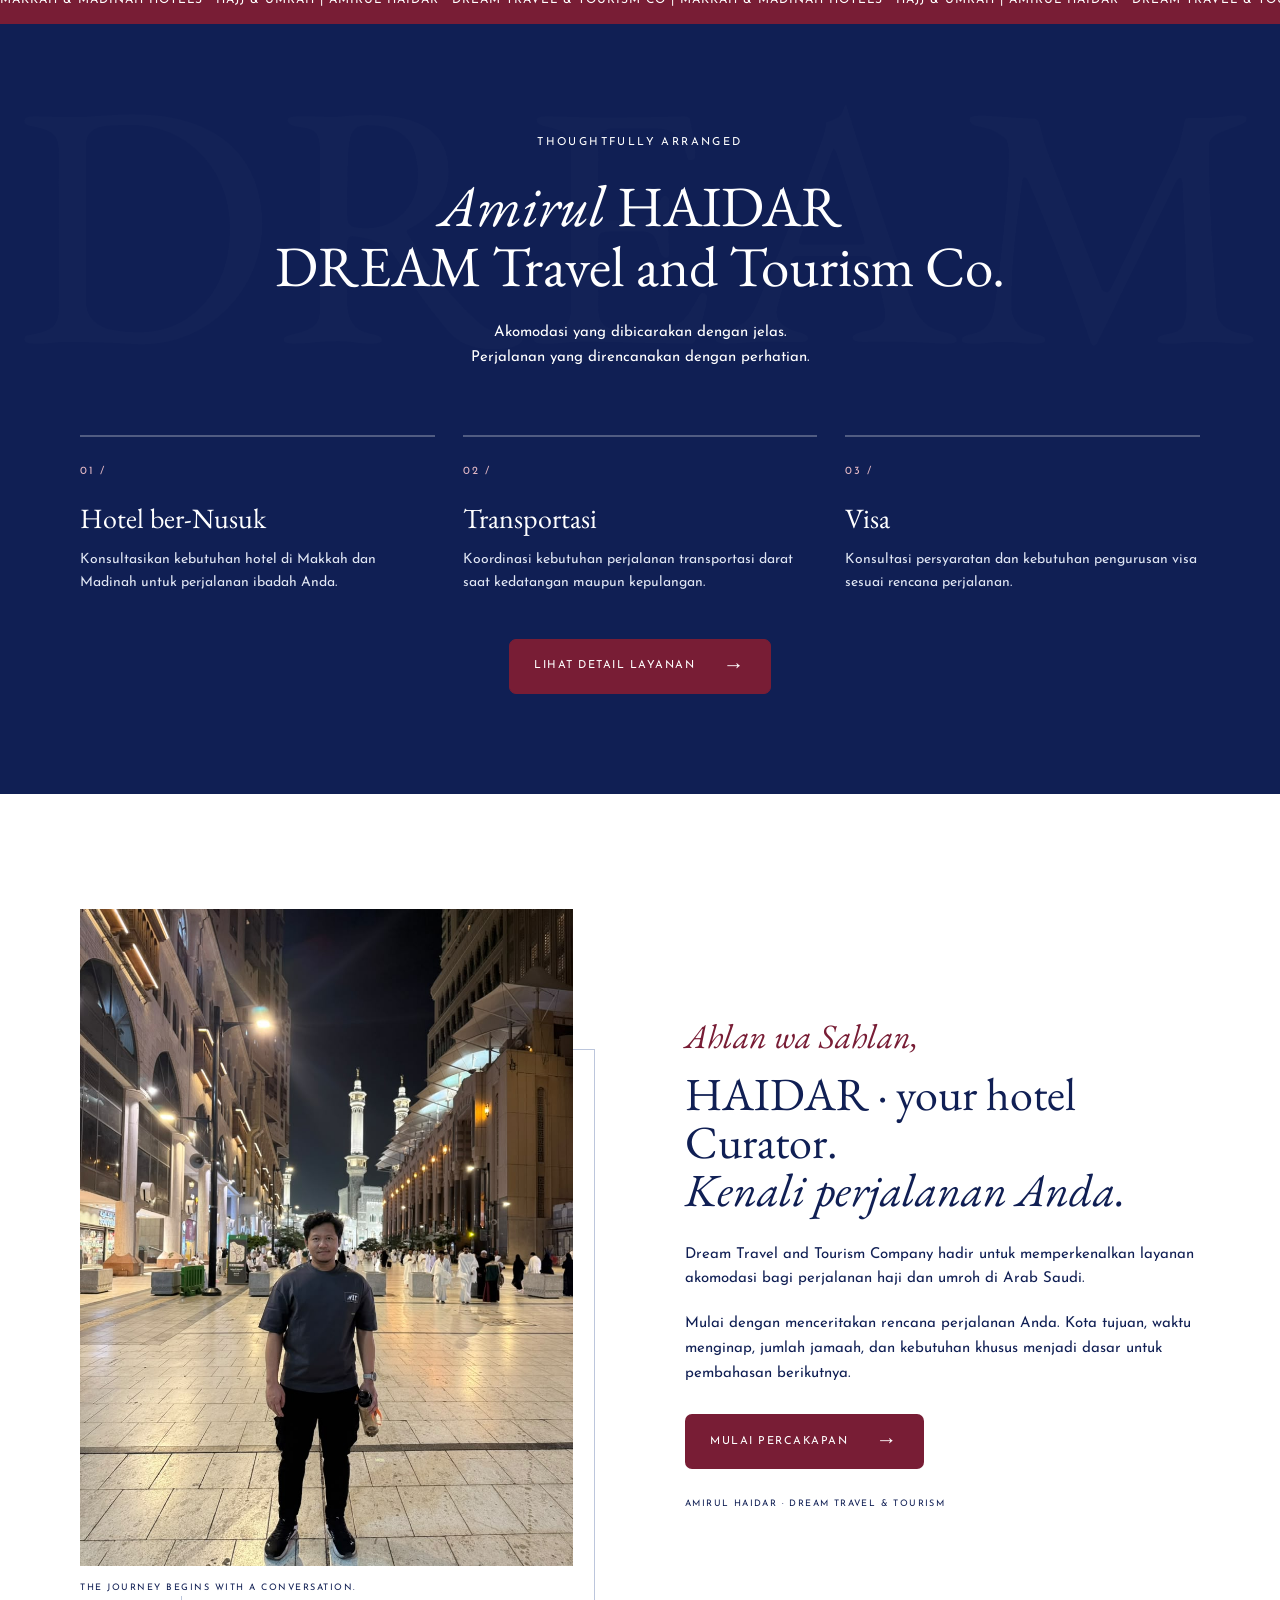
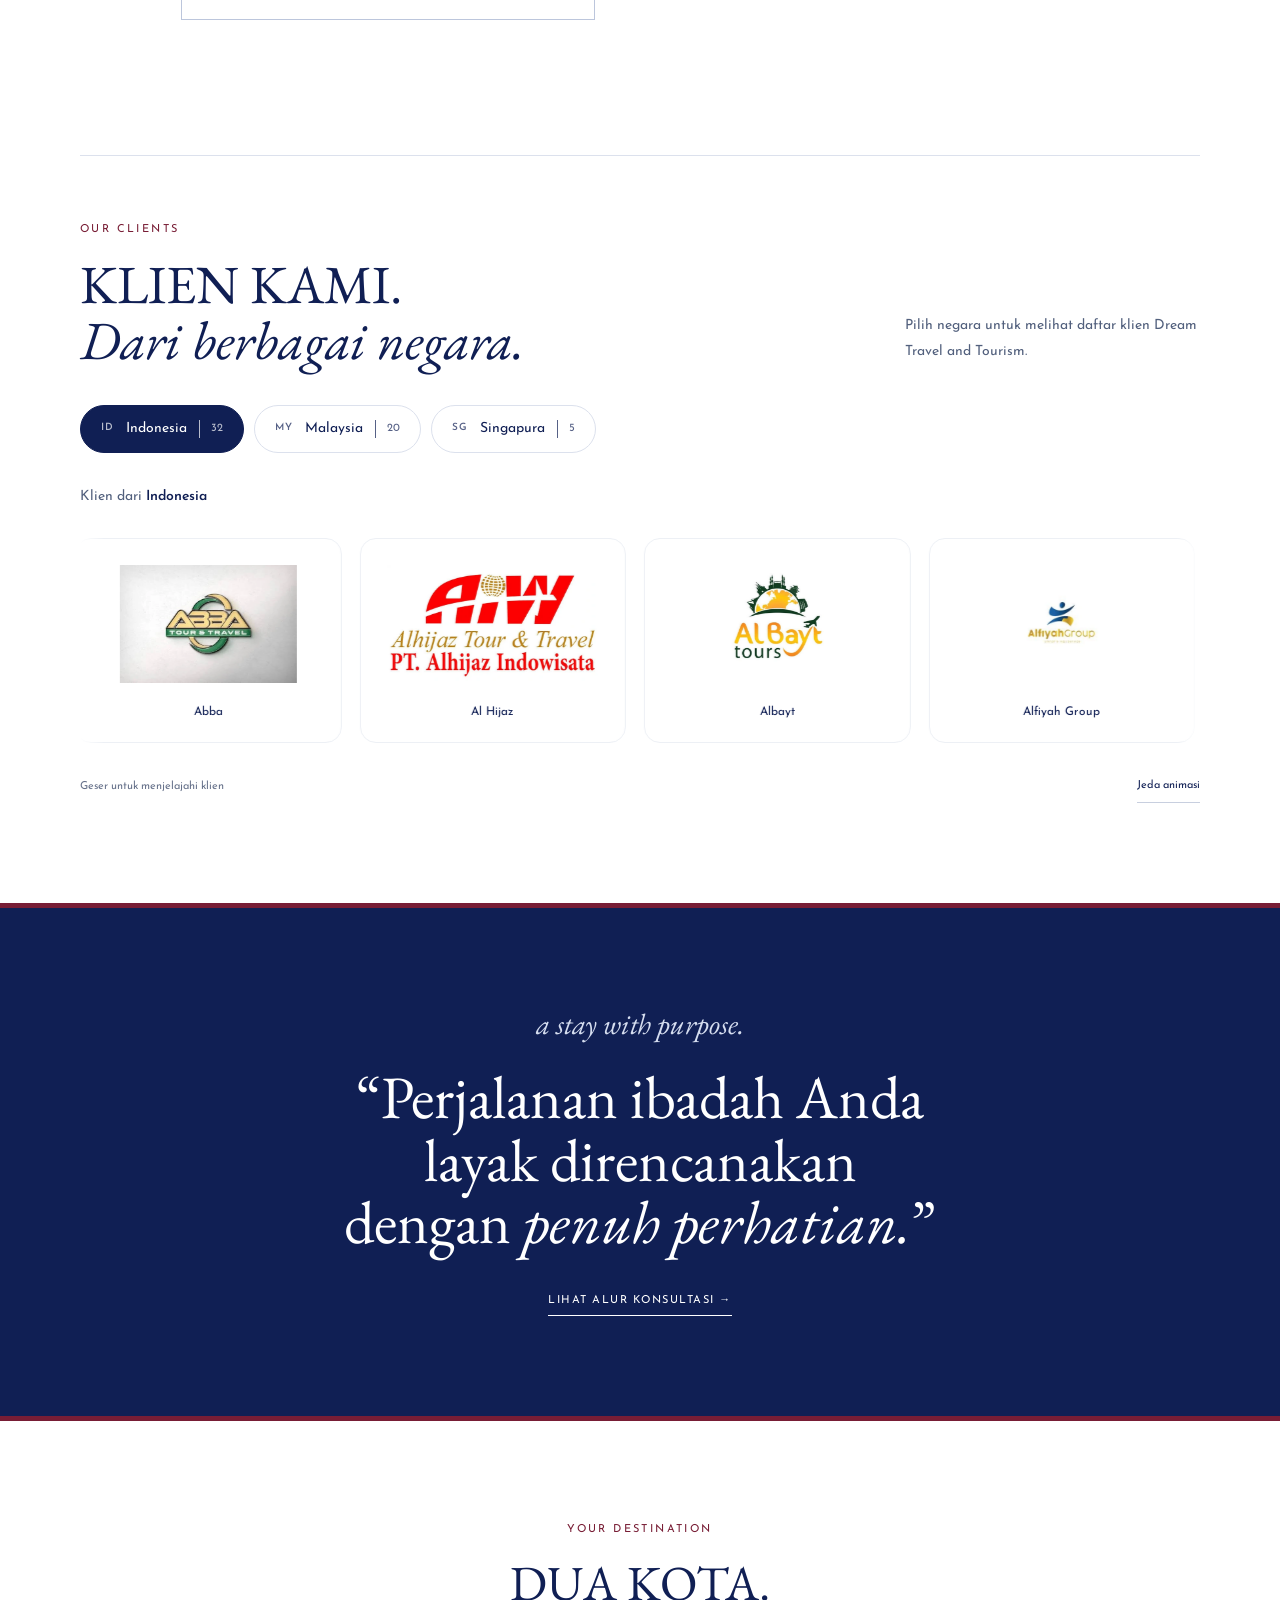
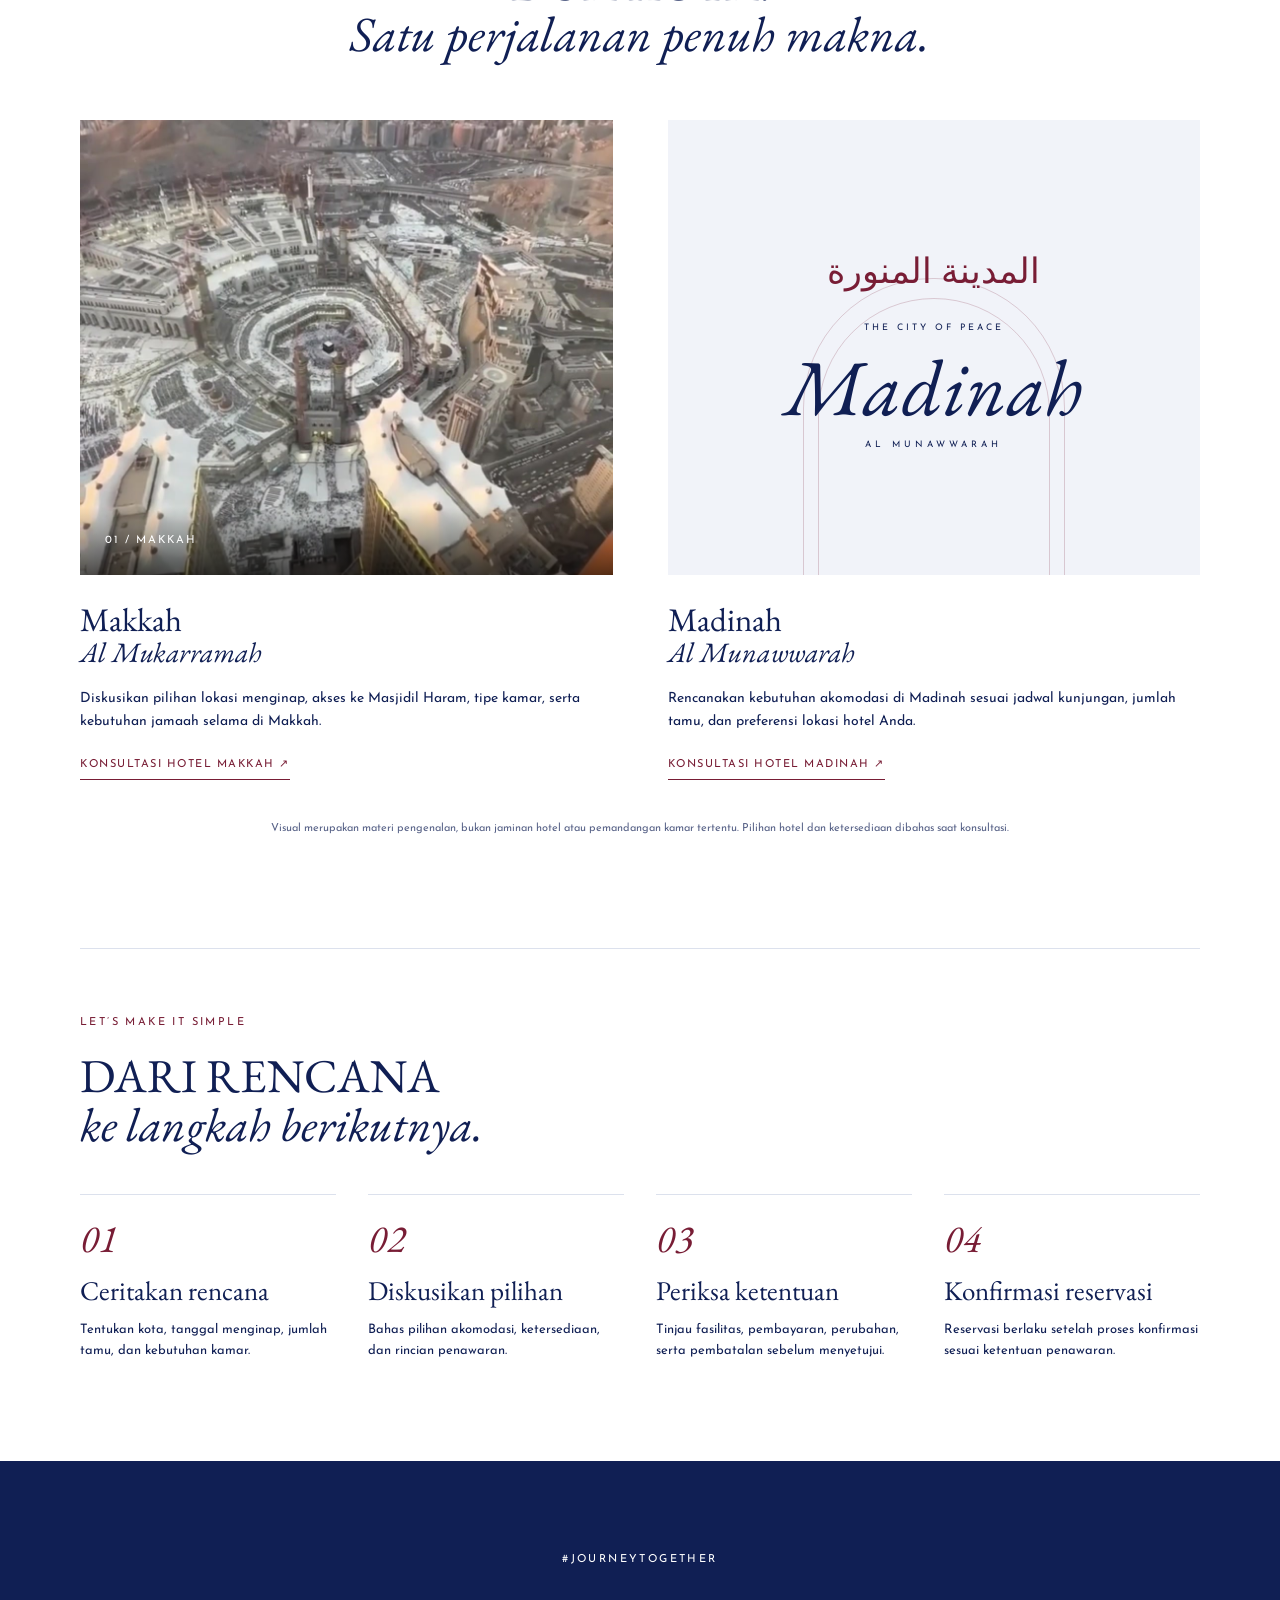
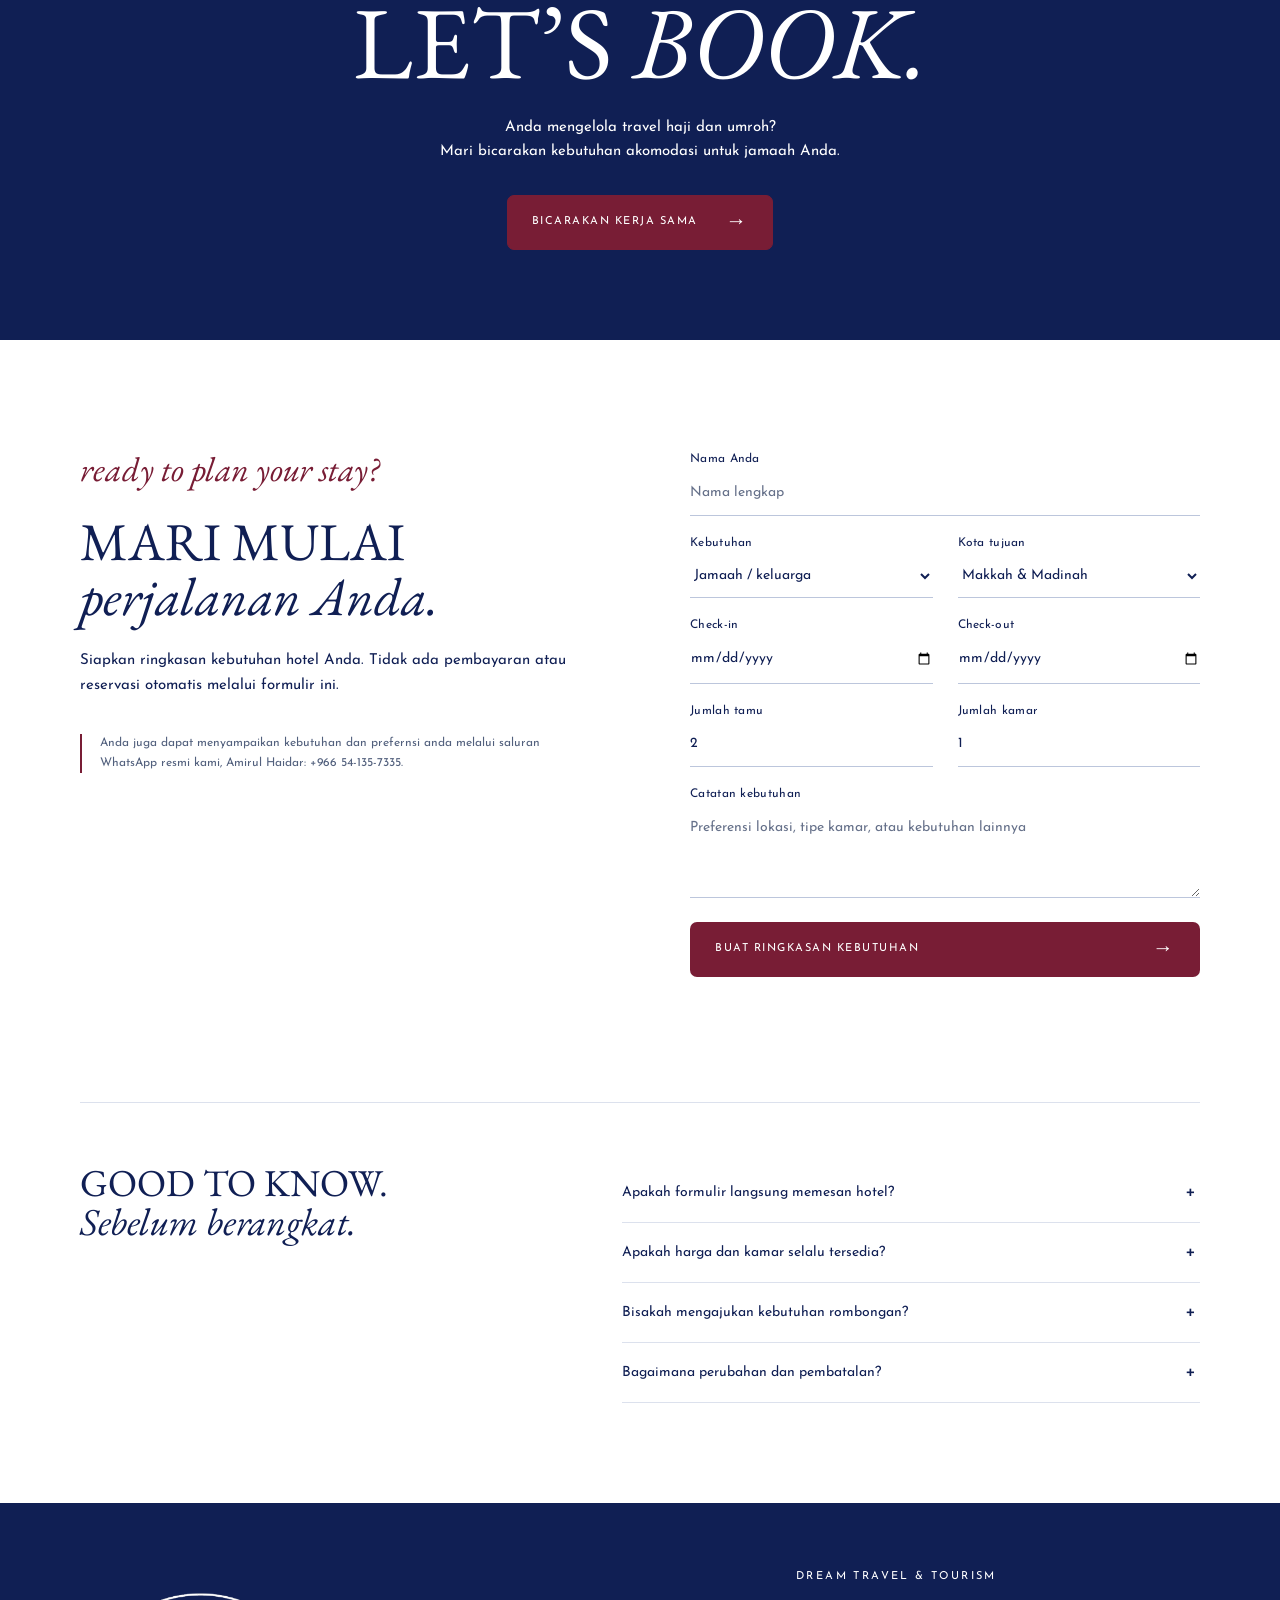
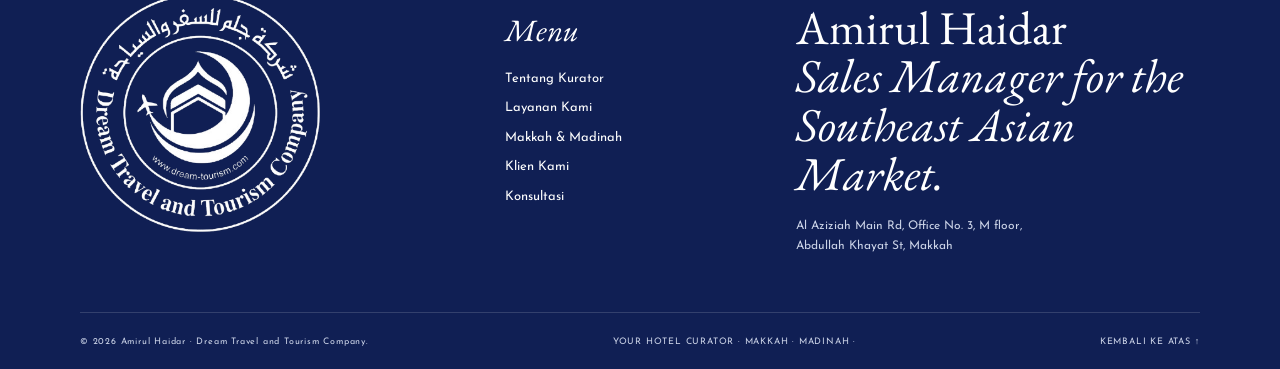
==== commit 7a635c68: "update video di awal" ====
--- a/index.html
+++ b/index.html
@@ -8,8 +8,8 @@
 <link rel="icon" type="image/png" href="assets/dream-favicon.png">
 <link rel="stylesheet" href="css/hhp.css">
 <link rel="stylesheet" href="css/services.css">
-<link rel="stylesheet" href="css/dream-theme.css">
-<script defer src="js/hhp.js"></script>
+<link rel="stylesheet" href="css/dream-theme.css?v=hero-20261126">
+<script defer src="js/hhp.js?v=hero-20261126"></script>
 <link rel="stylesheet" href="css/clients.css?v=seamless-2">
 <script defer src="js/clients.js?v=seamless-2"></script>
 </head>
@@ -28,7 +28,7 @@
 <section class="hero" aria-labelledby="hero-title">
 <div class="hero-ambient"><video autoplay muted loop playsinline preload="auto" poster="assets/hotel-poster.jpg" aria-label="Suasana akomodasi dan pemandangan Tanah Suci"><source src="assets/hotel-view.mp4" type="video/mp4"></video></div>
 <div class="hero-inner">
-<div class="hero-film"><video autoplay muted loop playsinline preload="auto" poster="assets/haram-poster.jpg" aria-label="Pemandangan Masjidil Haram dari dalam bangunan"><source src="assets/haram-view.mp4" type="video/mp4"></video><div class="film-caption">AMIRUL HAIDAR · HOTEL CURATOR <span>DREAM TRAVEL &amp; TOURISM</span></div></div>
+<div class="hero-film"><video autoplay muted loop playsinline preload="metadata" width="720" height="1280" poster="assets/haidar-hero-poster.jpg" aria-label="Video pemandangan Tanah Suci dari Amirul Haidar"><source src="assets/haidar-hero.mp4" type="video/mp4"></video><div class="film-caption">AMIRUL HAIDAR · HOTEL CURATOR <span>DREAM TRAVEL &amp; TOURISM</span></div></div>
 <div class="hero-copy"><p class="eyebrow">YOUR HOTEL CURATOR</p><h1 id="hero-title">AKOMODASI UNTUK<br>PERJALANAN <em>ibadah Anda.</em></h1><p>Amirul Haidar dari Dream Travel and Tourism Company. Konsultasikan kebutuhan hotel untuk perjalanan haji dan umroh Anda di Arab Saudi, dari perjalanan keluarga hingga rombongan travel.</p><a class="button light" href="#konsultasi">RENCANAKAN PERJALANAN <span>→</span></a></div>
 </div>
 <span class="hero-bottom">YOUR JOURNEY, THOUGHTFULLY ARRANGED.</span>
--- a/css/dream-theme.css
+++ b/css/dream-theme.css
@@ -63,3 +63,9 @@
 .footer-logo img{height:auto;aspect-ratio:1;object-fit:contain}
 .about-visual img{height:auto;aspect-ratio:3/4;object-fit:contain}
 @media(max-width:700px){.footer .footer-logo{width:190px}}
+
+/* Full portrait frame: no crop, reserved dimensions prevent layout shift. */
+.hero{min-height:850px}
+.hero .hero-film{width:min(100%,290px)}
+.hero .hero-film video{width:100%;height:auto;aspect-ratio:9/16;object-fit:contain;background:#101f54}
+@media(max-width:700px){.hero{min-height:0}.hero .hero-film{width:70%;max-width:300px}}
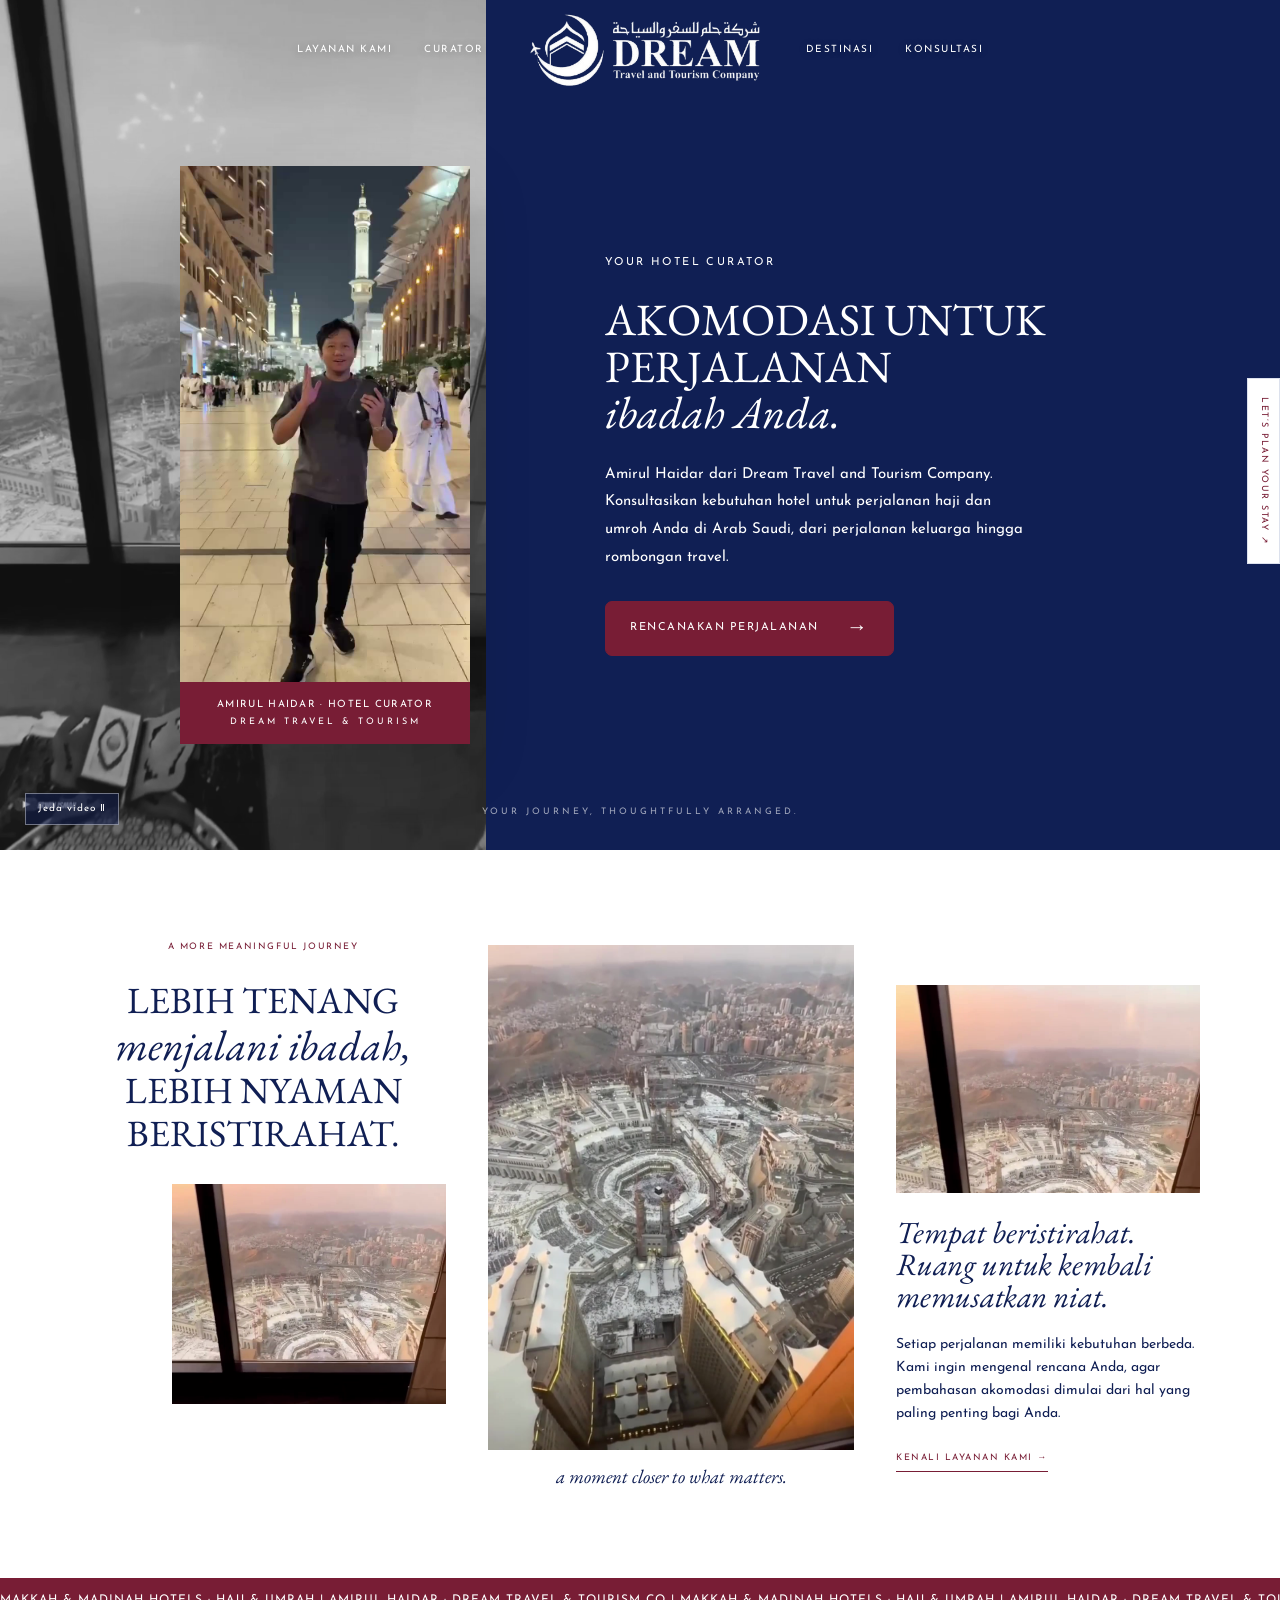
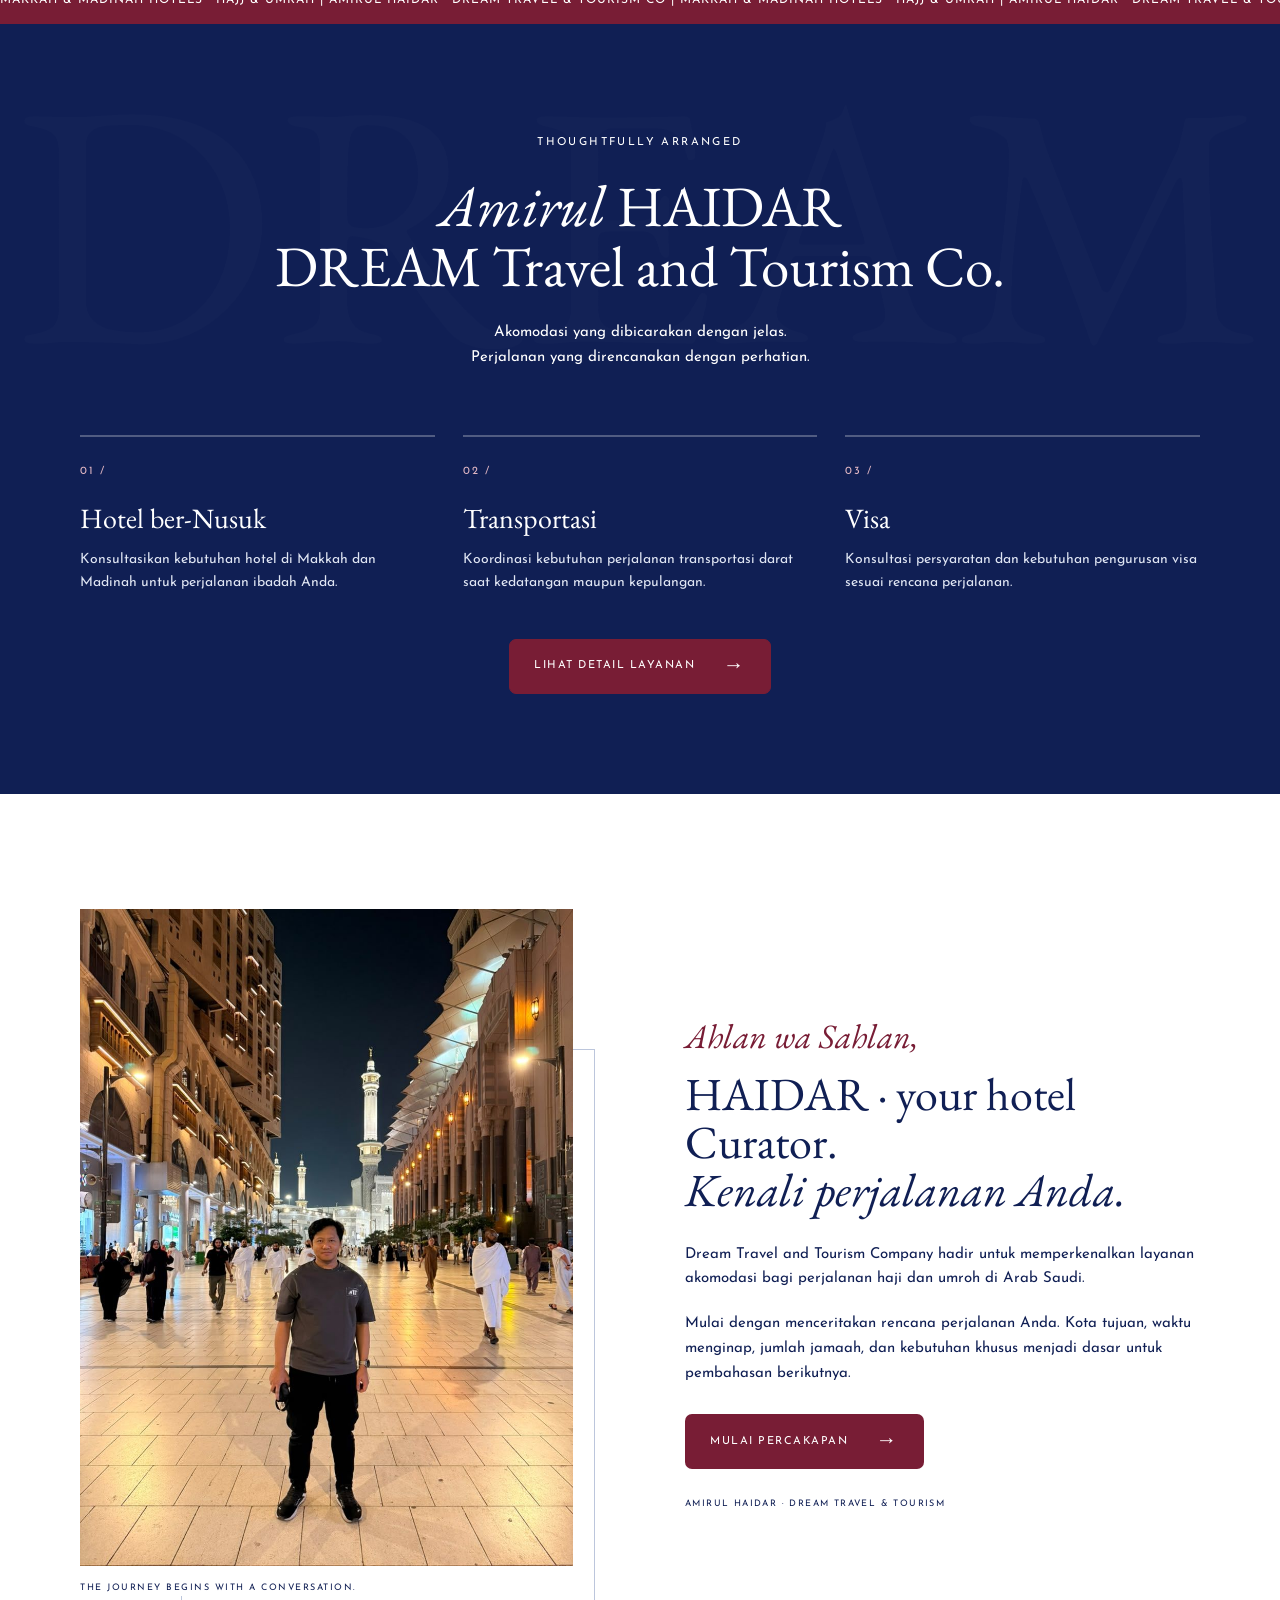
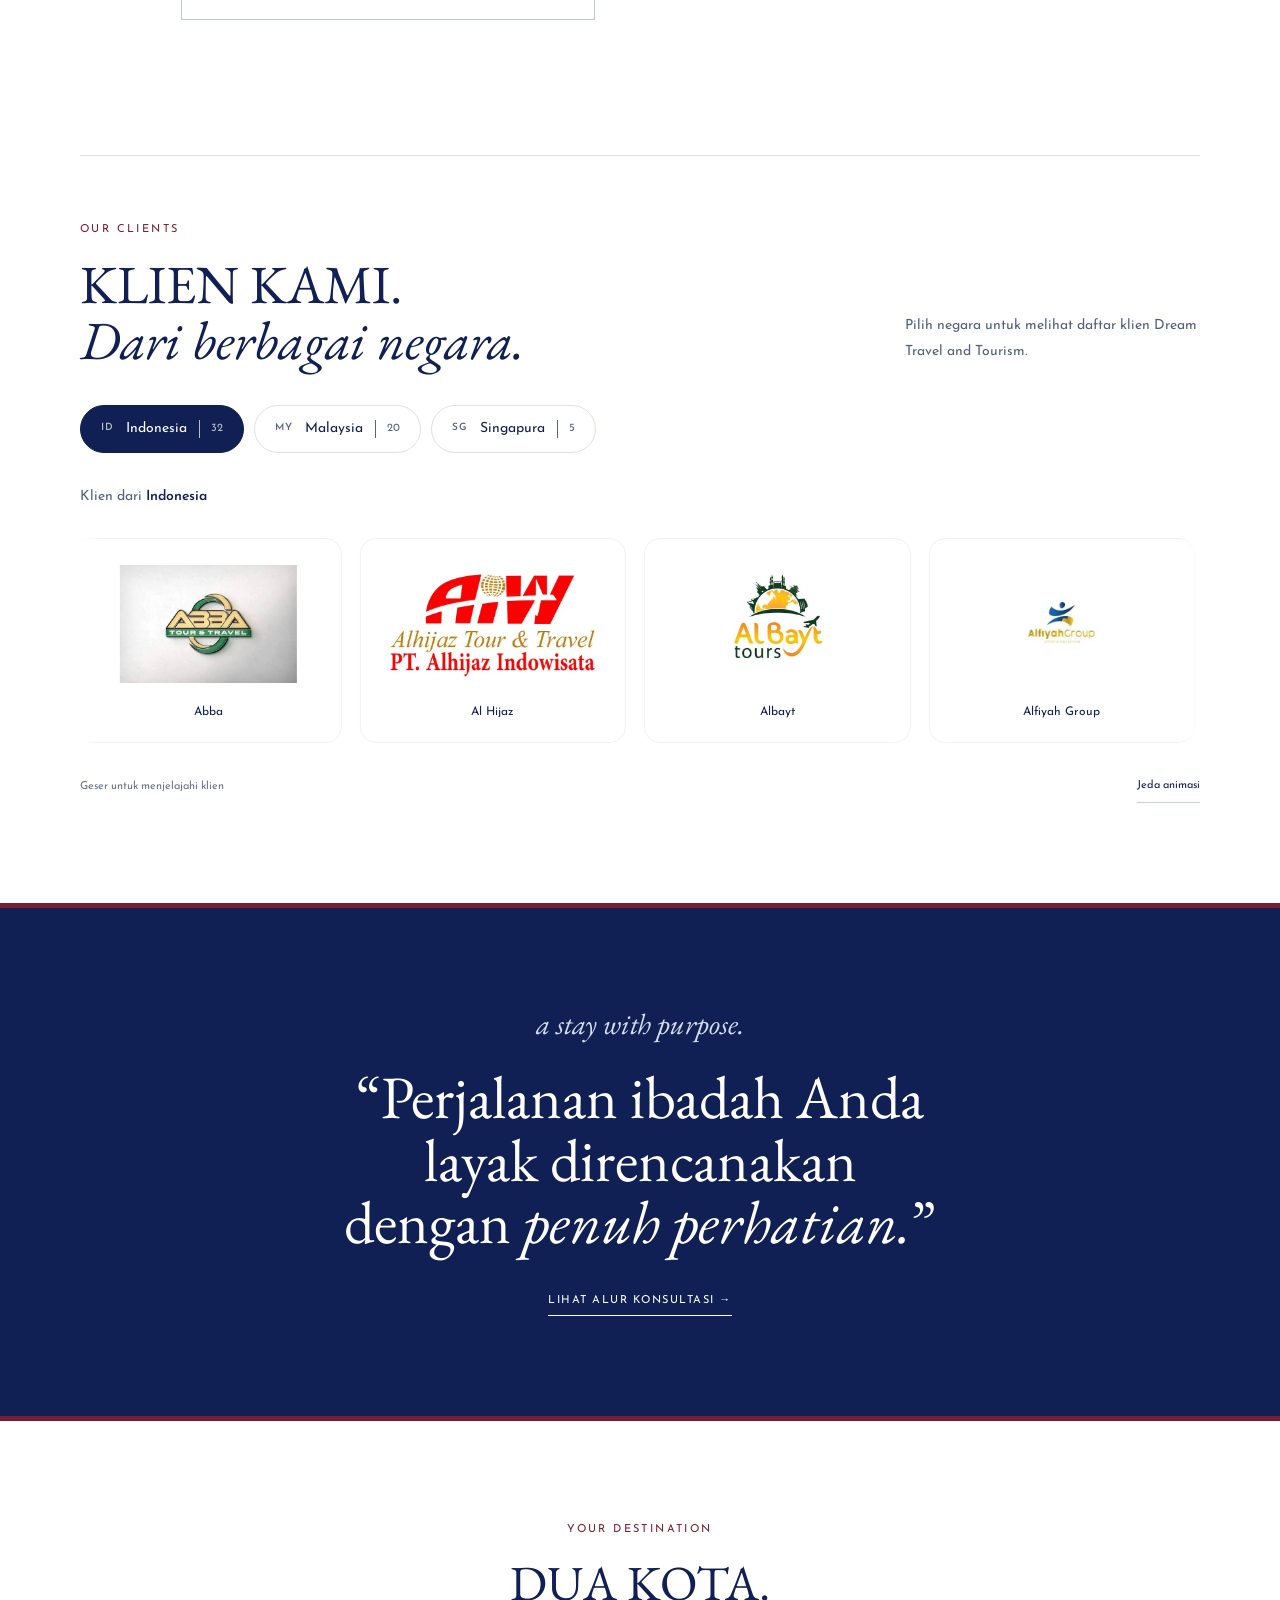
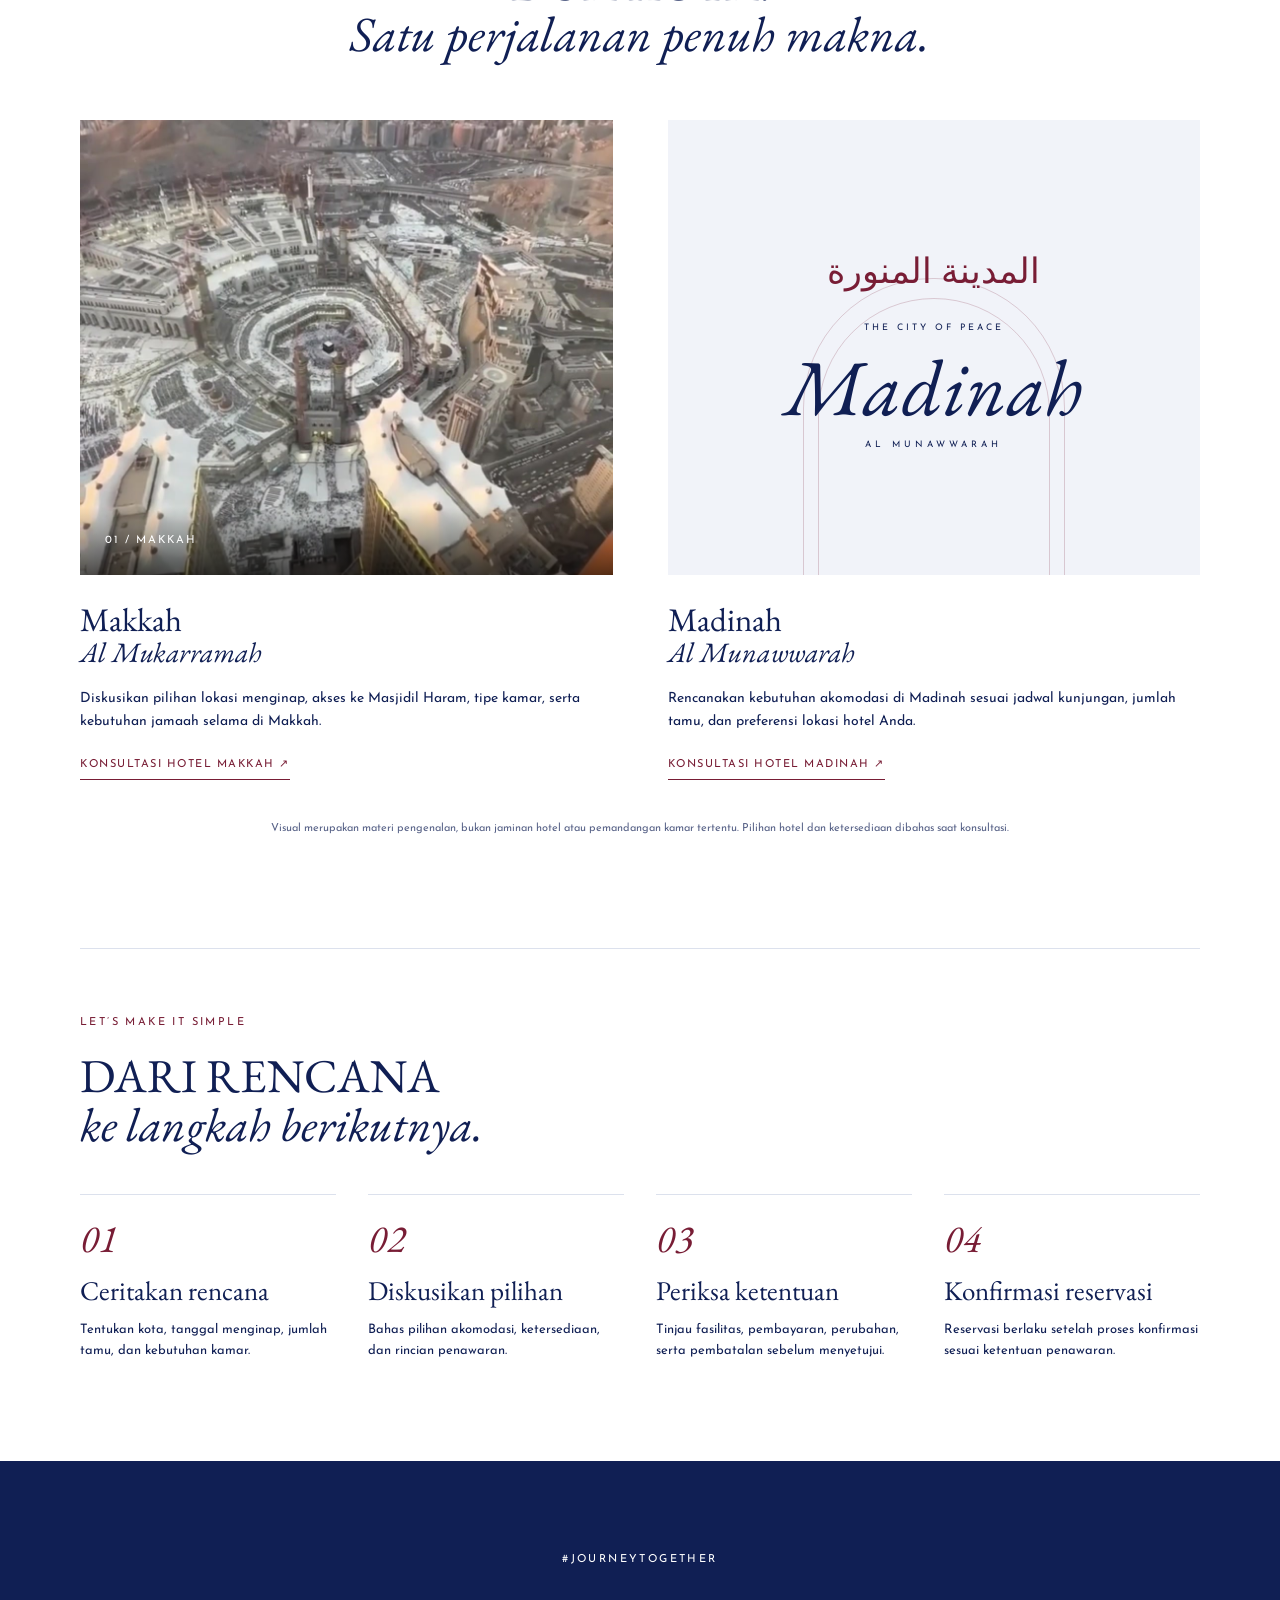
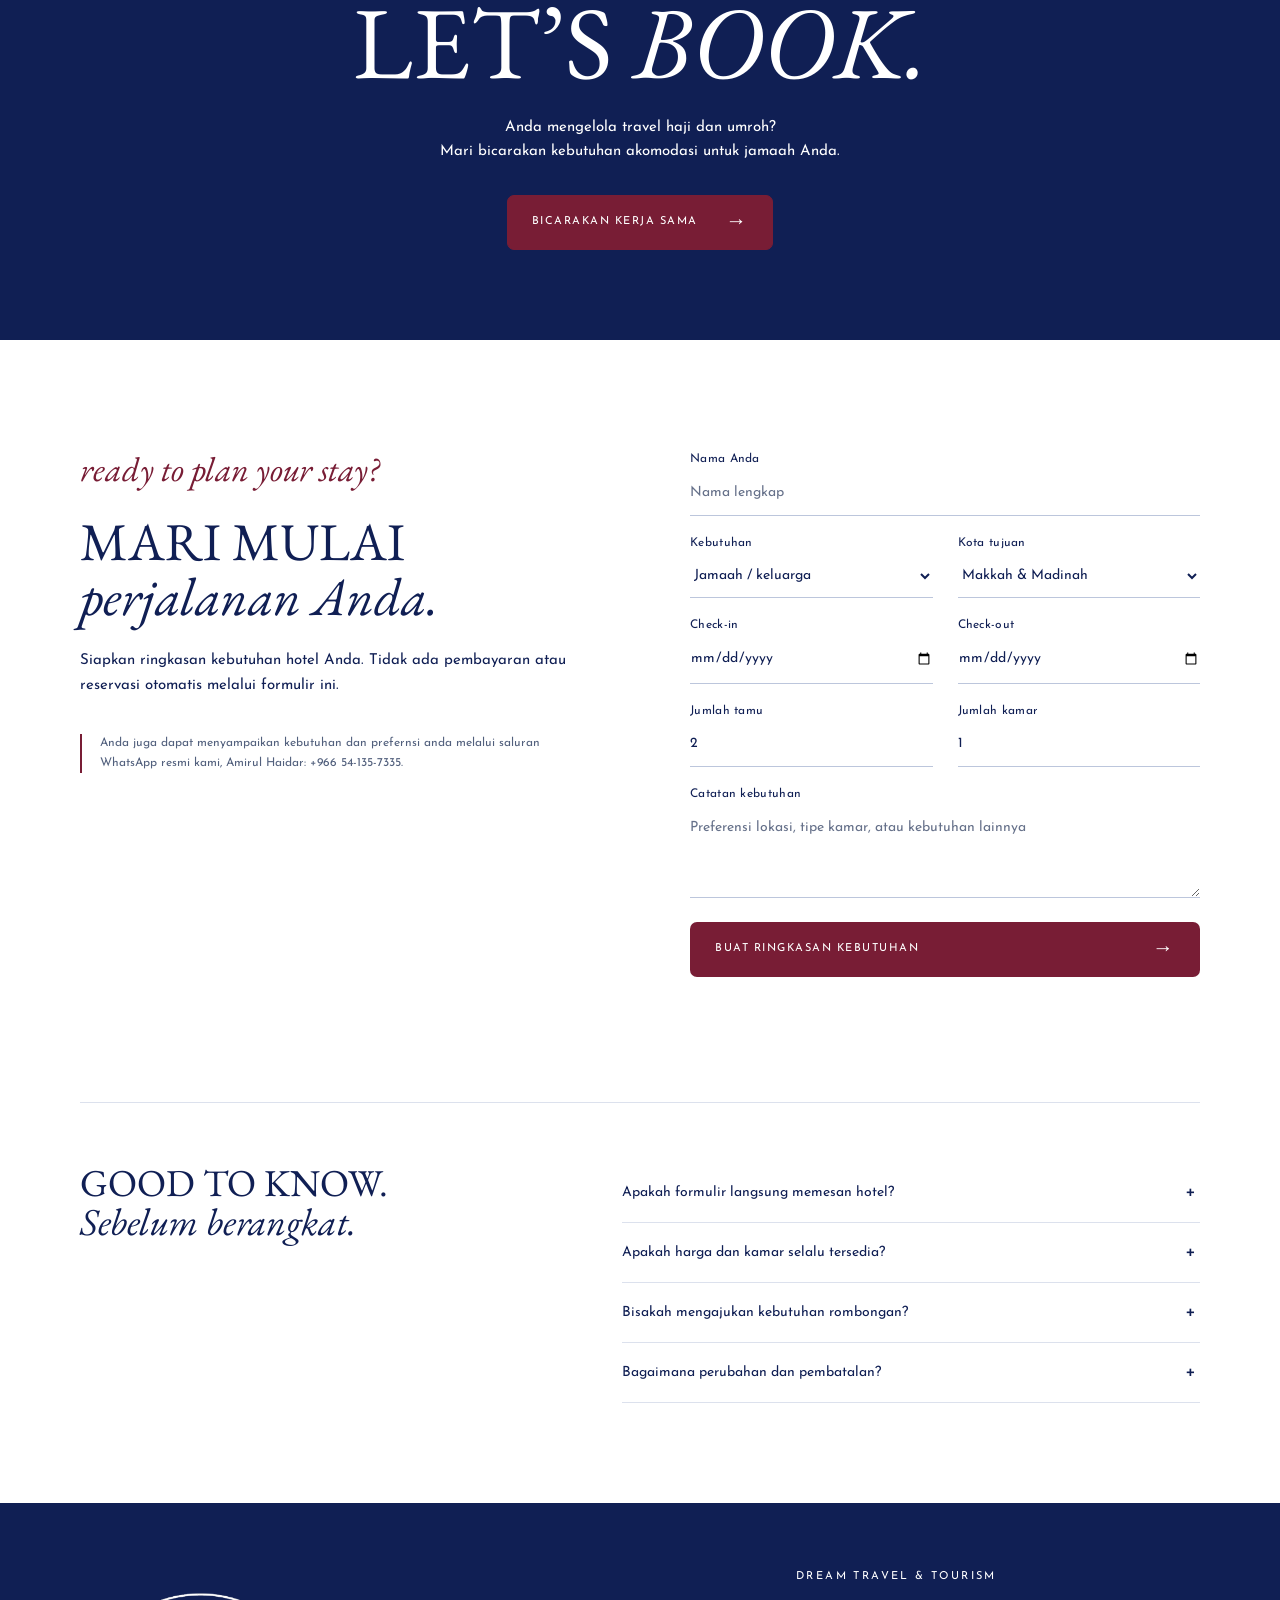
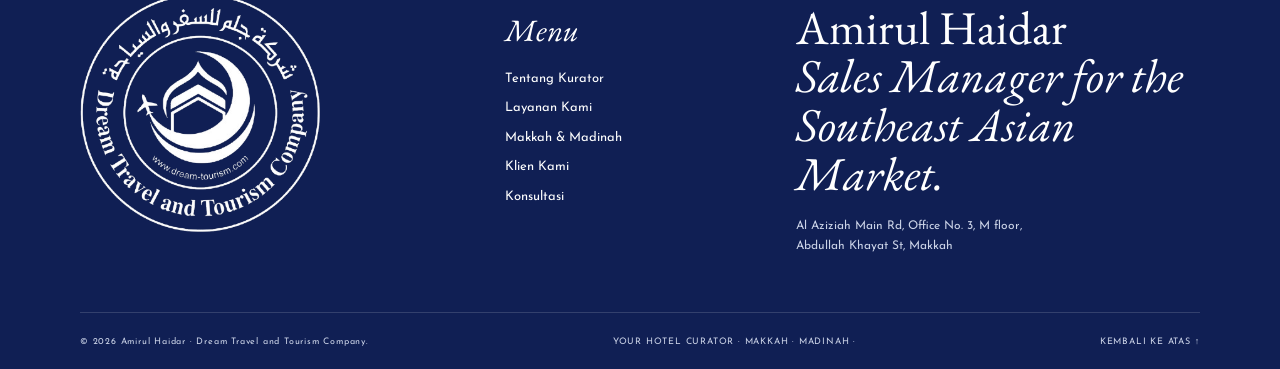
==== commit 3a98e625: "update foto" ====
--- a/index.html
+++ b/index.html
@@ -51,7 +51,7 @@
 <article class="reveal"><span class="number">03 /</span><h3>Visa</h3><p>Konsultasi persyaratan dan kebutuhan pengurusan visa sesuai rencana perjalanan.</p></article>
 </div><a class="button light reveal" href="layanan.html">LIHAT DETAIL LAYANAN <span>→</span></a></div>
 </section>
-<section class="about section-light"><div class="container about-grid"><div class="about-visual reveal"><img src="assets/haidar-profile.jpg" alt="Amirul Haidar di kawasan Masjidil Haram, Makkah" loading="lazy" width="960" height="1280"><span class="photo-tag">THE JOURNEY BEGINS WITH A CONVERSATION.</span></div><div class="about-copy reveal"><p class="italic-label">Ahlan wa Sahlan,</p><h2>HAIDAR · your hotel Curator.<br><em>Kenali perjalanan Anda.</em></h2><p>Dream Travel and Tourism Company hadir untuk memperkenalkan layanan akomodasi bagi perjalanan haji dan umroh di Arab Saudi.</p><p>Mulai dengan menceritakan rencana perjalanan Anda. Kota tujuan, waktu menginap, jumlah jamaah, dan kebutuhan khusus menjadi dasar untuk pembahasan berikutnya.</p><a class="button dark" href="#konsultasi">MULAI PERCAKAPAN <span>→</span></a><p class="micro">AMIRUL HAIDAR · DREAM TRAVEL &amp; TOURISM</p></div></div></section>
+<section class="about section-light"><div class="container about-grid"><div class="about-visual reveal"><img src="assets/haidar-profile-new.jpg" alt="Amirul Haidar — Dream Travel and Tourism" loading="lazy" width="960" height="1280"><span class="photo-tag">THE JOURNEY BEGINS WITH A CONVERSATION.</span></div><div class="about-copy reveal"><p class="italic-label">Ahlan wa Sahlan,</p><h2>HAIDAR · your hotel Curator.<br><em>Kenali perjalanan Anda.</em></h2><p>Dream Travel and Tourism Company hadir untuk memperkenalkan layanan akomodasi bagi perjalanan haji dan umroh di Arab Saudi.</p><p>Mulai dengan menceritakan rencana perjalanan Anda. Kota tujuan, waktu menginap, jumlah jamaah, dan kebutuhan khusus menjadi dasar untuk pembahasan berikutnya.</p><a class="button dark" href="#konsultasi">MULAI PERCAKAPAN <span>→</span></a><p class="micro">AMIRUL HAIDAR · DREAM TRAVEL &amp; TOURISM</p></div></div></section>
 <section class="clients section-light" id="klien" aria-labelledby="clients-title"><div class="container">
 <div class="clients-heading"><div><p class="eyebrow">OUR CLIENTS</p><h2 id="clients-title">KLIEN KAMI.<br><em>Dari berbagai negara.</em></h2></div><p>Pilih negara untuk melihat daftar klien Dream Travel and Tourism.</p></div>
 <div class="client-countries" role="tablist" aria-label="Negara asal klien"><button class="client-country" id="client-tab-indonesia" type="button" role="tab" aria-selected="true" aria-controls="client-panel-indonesia" tabindex="0"><span class="client-country-code" aria-hidden="true">ID</span>Indonesia<span class="client-count">32</span></button><button class="client-country" id="client-tab-malaysia" type="button" role="tab" aria-selected="false" aria-controls="client-panel-malaysia" tabindex="-1"><span class="client-country-code" aria-hidden="true">MY</span>Malaysia<span class="client-count">20</span></button><button class="client-country" id="client-tab-singapura" type="button" role="tab" aria-selected="false" aria-controls="client-panel-singapura" tabindex="-1"><span class="client-country-code" aria-hidden="true">SG</span>Singapura<span class="client-count">5</span></button></div>
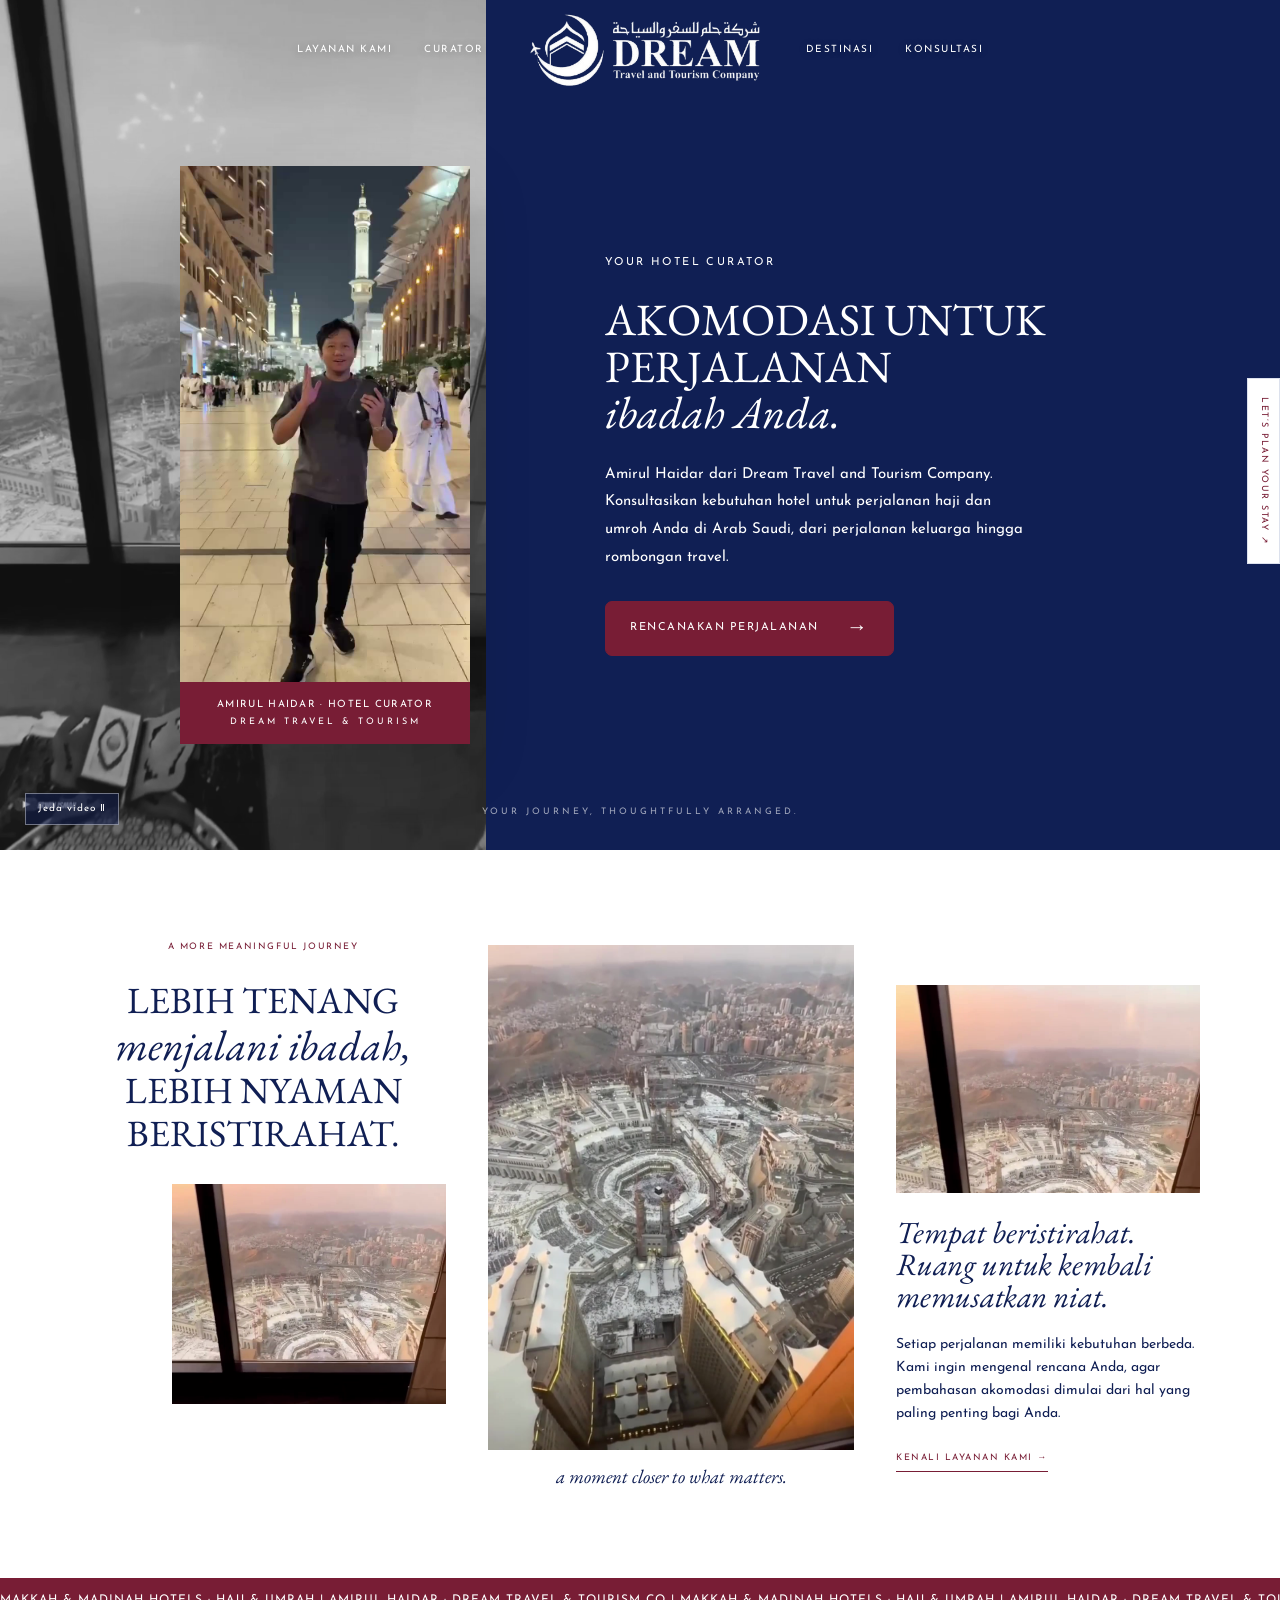
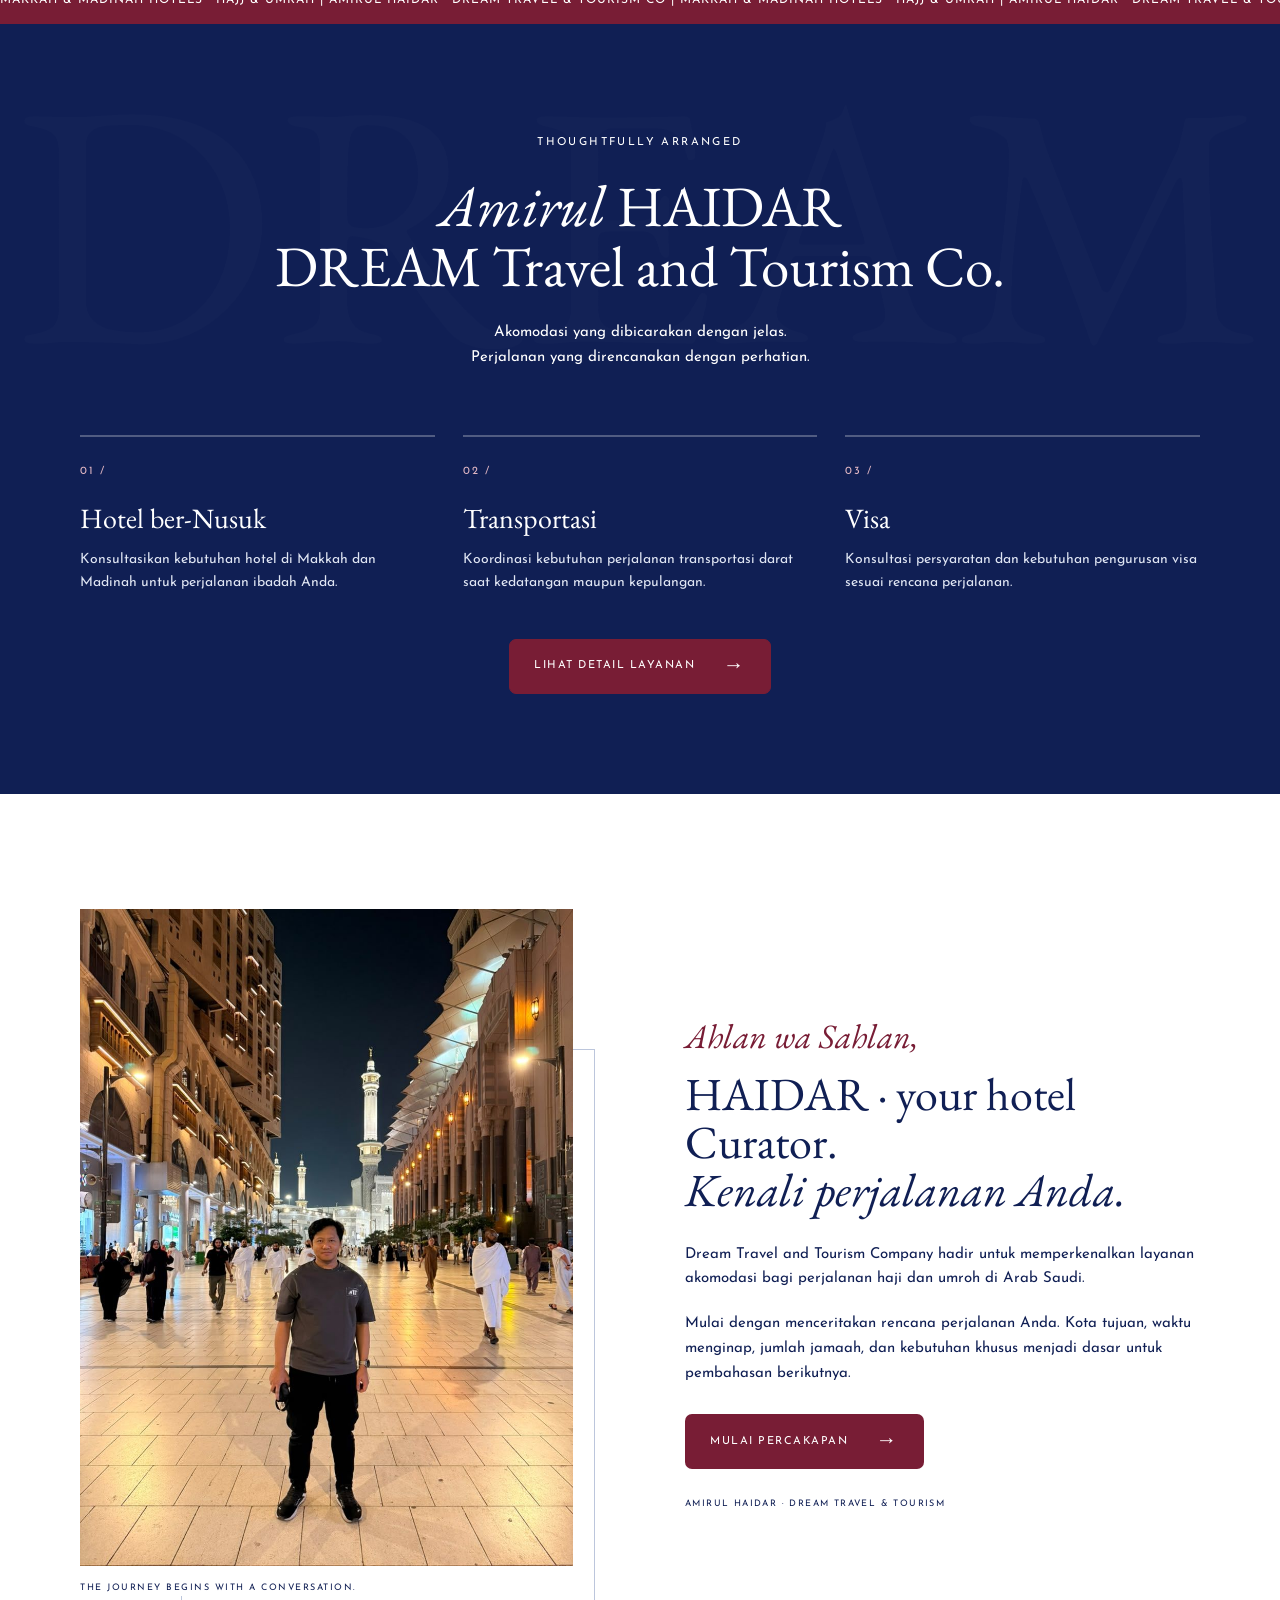
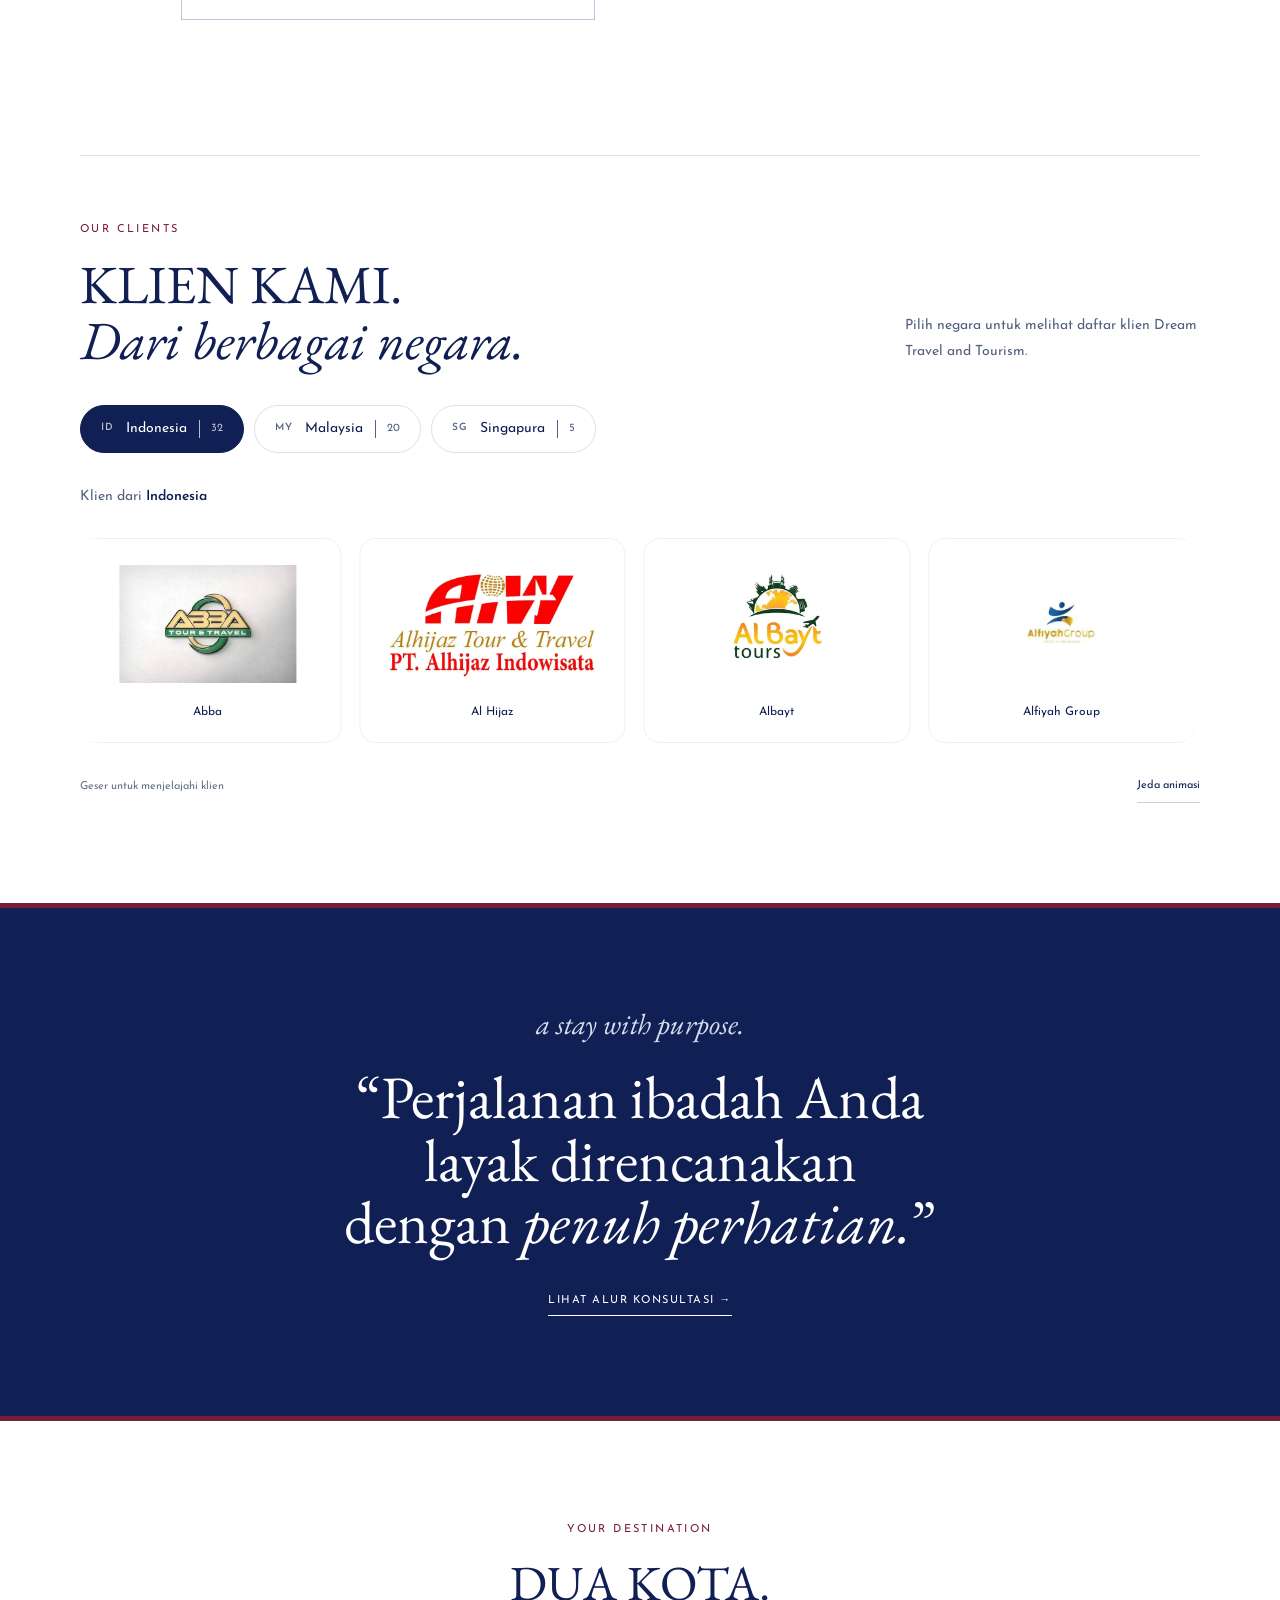
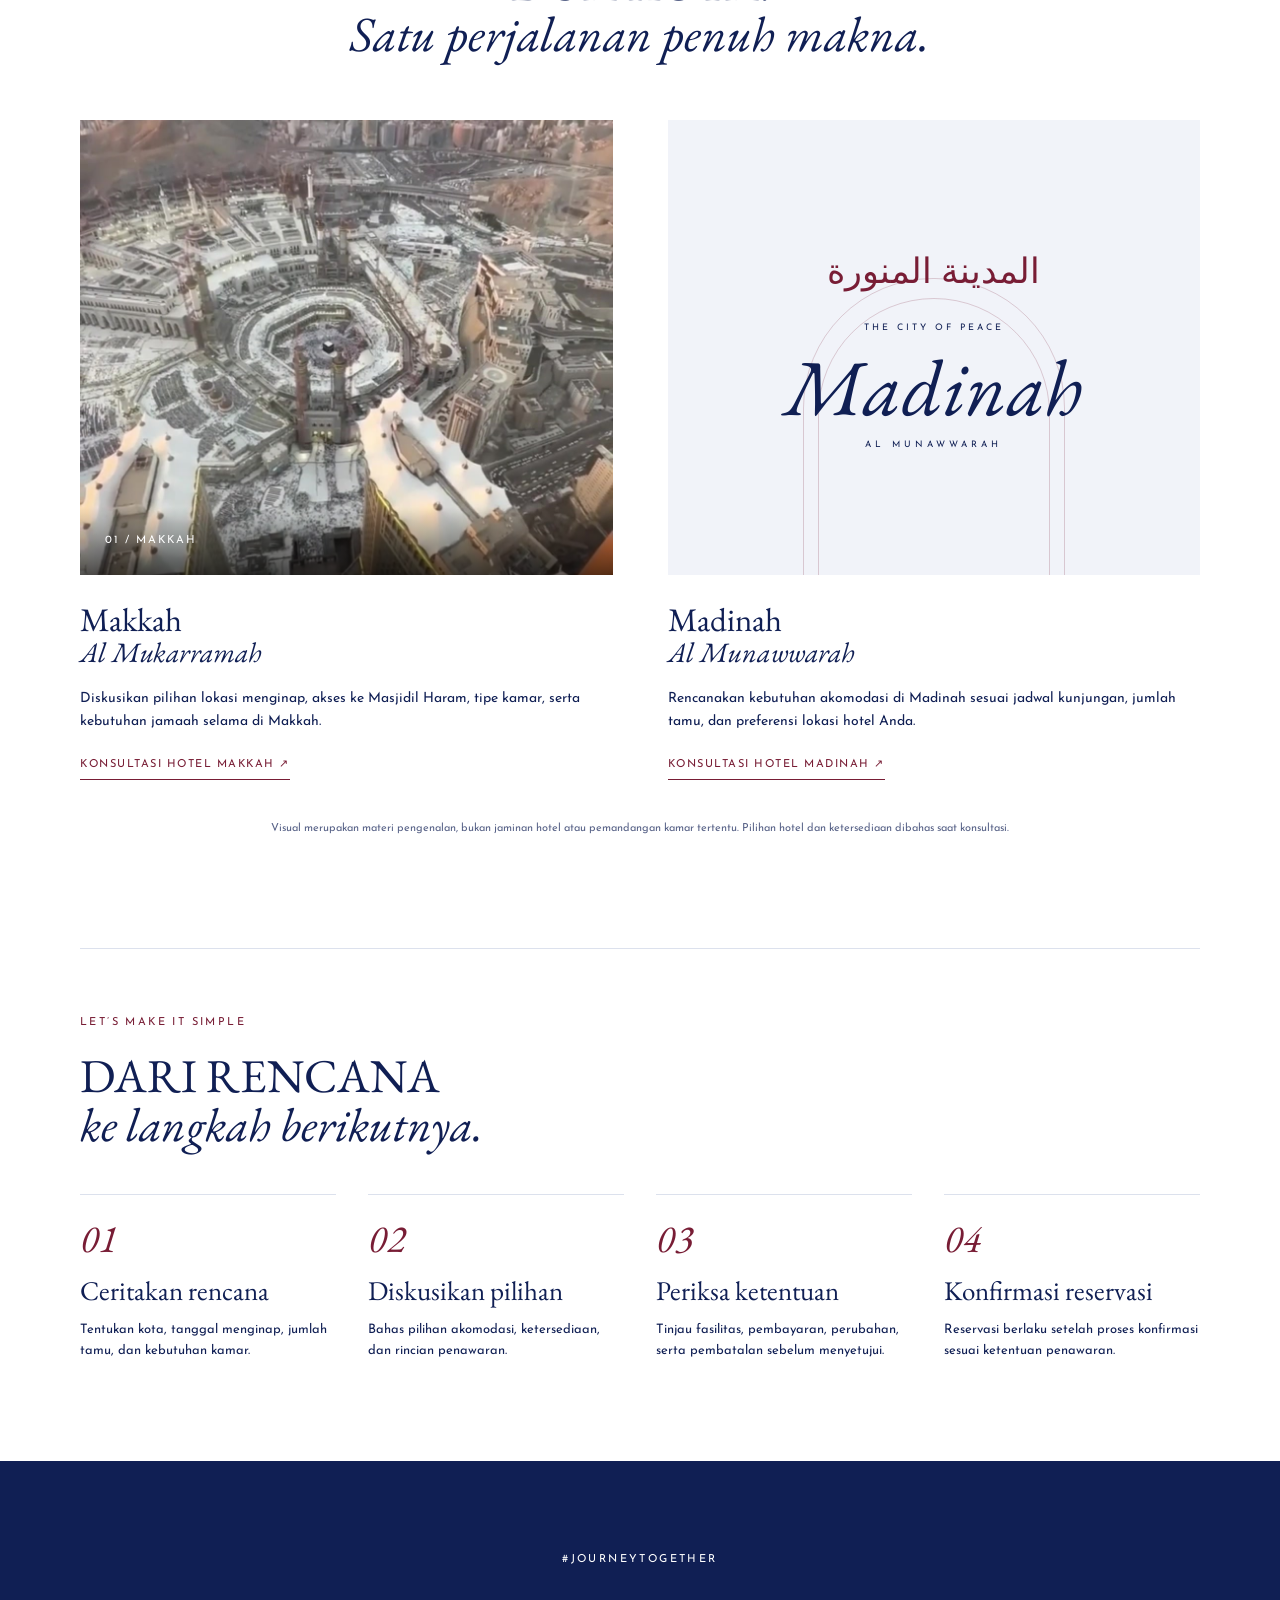
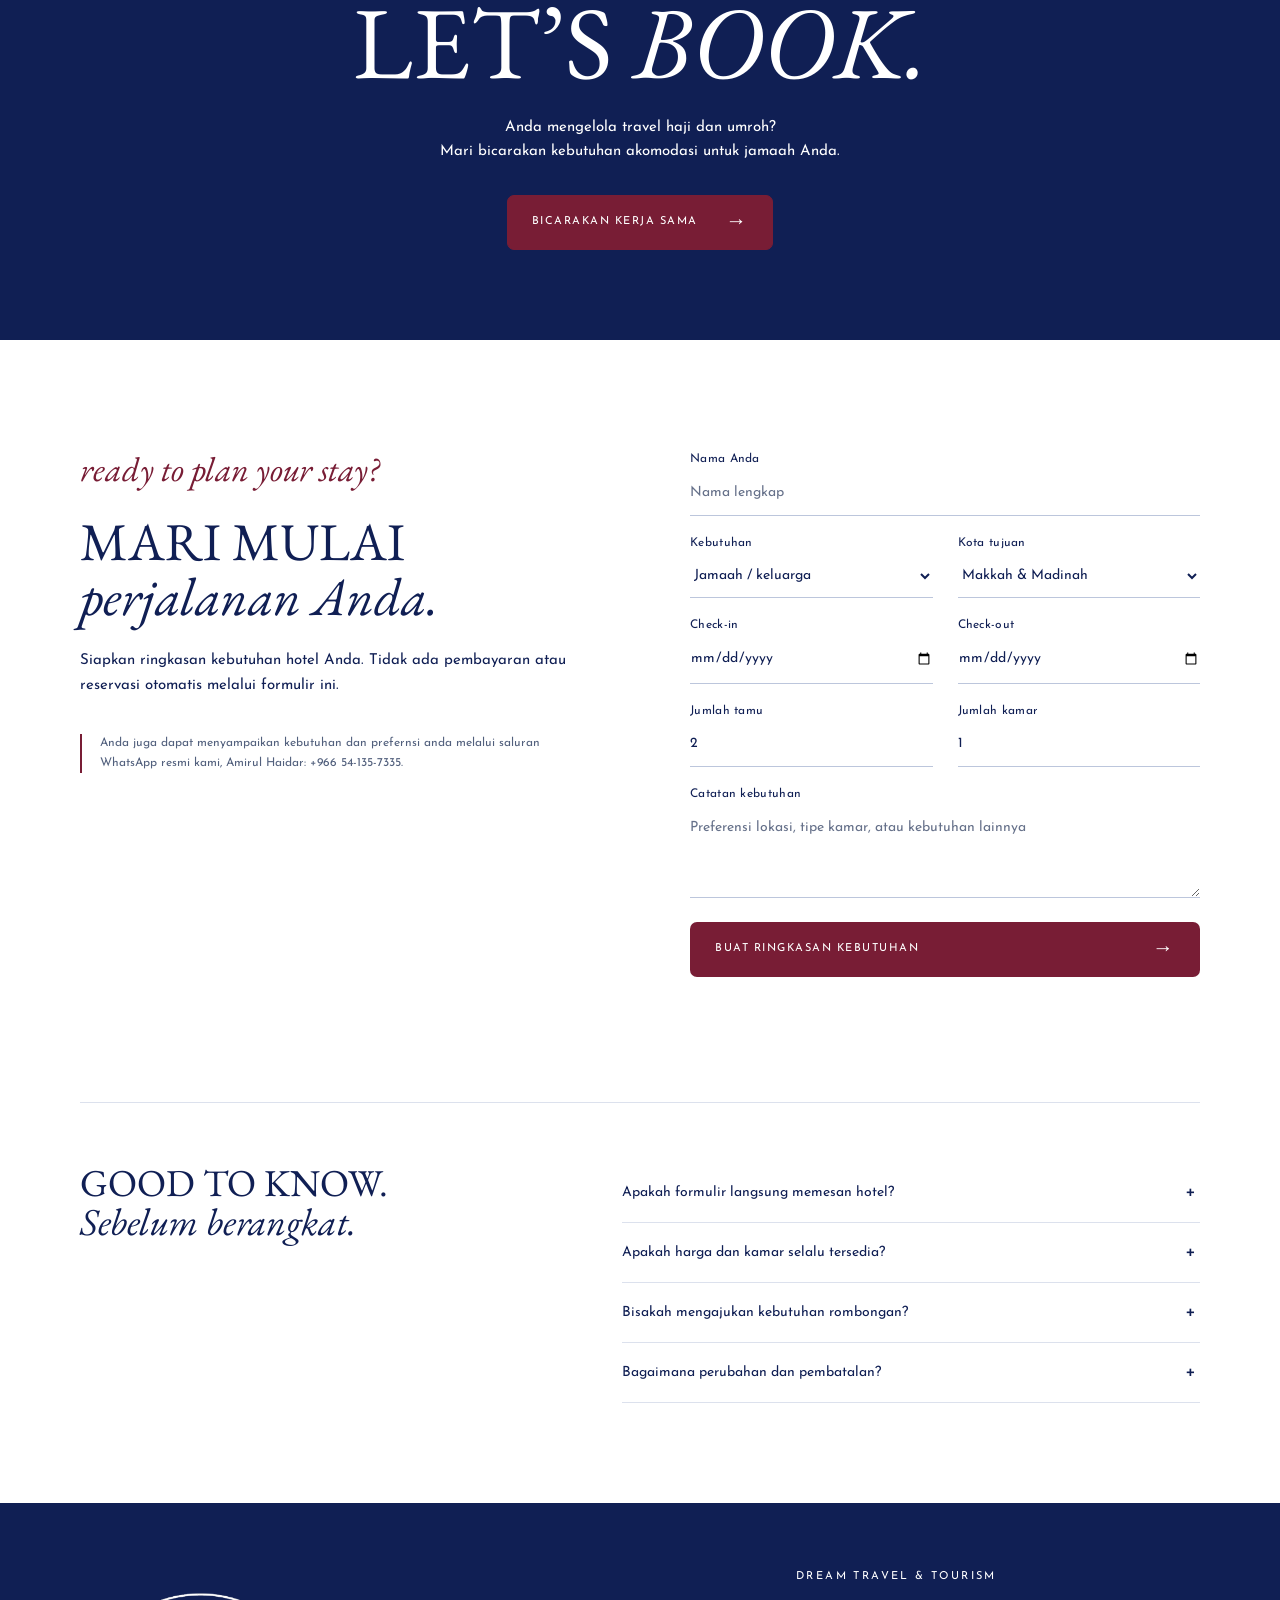
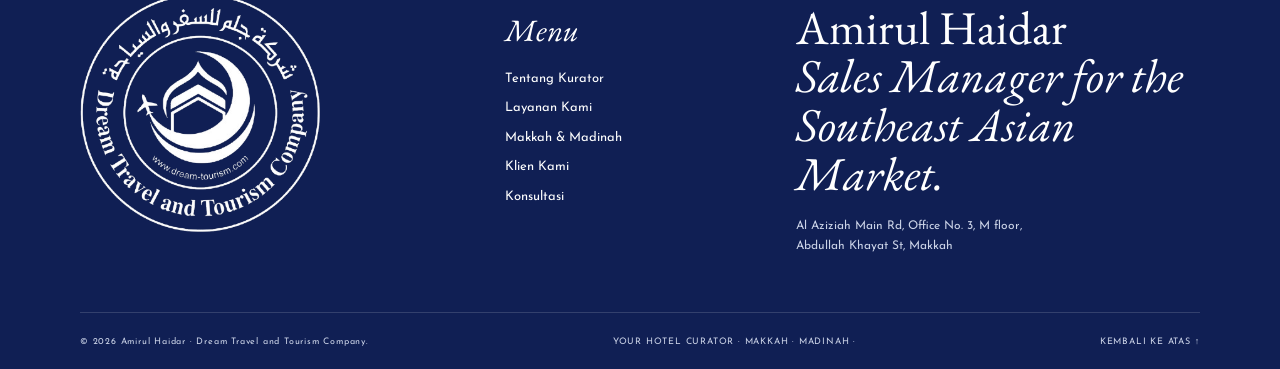
==== commit 4446f995: "update file .yml" ====
--- a/index.html
+++ b/index.html
@@ -57,7 +57,7 @@
 <div class="client-countries" role="tablist" aria-label="Negara asal klien"><button class="client-country" id="client-tab-indonesia" type="button" role="tab" aria-selected="true" aria-controls="client-panel-indonesia" tabindex="0"><span class="client-country-code" aria-hidden="true">ID</span>Indonesia<span class="client-count">32</span></button><button class="client-country" id="client-tab-malaysia" type="button" role="tab" aria-selected="false" aria-controls="client-panel-malaysia" tabindex="-1"><span class="client-country-code" aria-hidden="true">MY</span>Malaysia<span class="client-count">20</span></button><button class="client-country" id="client-tab-singapura" type="button" role="tab" aria-selected="false" aria-controls="client-panel-singapura" tabindex="-1"><span class="client-country-code" aria-hidden="true">SG</span>Singapura<span class="client-count">5</span></button></div>
 <div class="client-panel" id="client-panel-indonesia" role="tabpanel" aria-labelledby="client-tab-indonesia">
 <div class="client-panel-top"><p>Klien dari <strong>Indonesia</strong></p></div>
-<div class="client-slider"><div class="client-viewport" tabindex="0" aria-label="Carousel klien, geser atau gunakan tombol panah pada keyboard"><ul class="client-track" id="client-track-indonesia" aria-label="Daftar klien Indonesia, geser untuk melihat lainnya"><li class="client-card"><div class="client-logo-frame"><img src="assets/clients/indonesia/01-abba.webp" alt="Logo Abba" loading="lazy" decoding="async" width="547" height="365"></div><p>Abba</p></li><li class="client-card"><div class="client-logo-frame"><img src="assets/clients/indonesia/02-al-hijaz.webp" alt="Logo Al Hijaz" loading="lazy" decoding="async" width="640" height="359"></div><p>Al Hijaz</p></li><li class="client-card"><div class="client-logo-frame"><img src="assets/clients/indonesia/03-albayt.webp" alt="Logo Albayt" loading="lazy" decoding="async" width="400" height="400"></div><p>Albayt</p></li><li class="client-card"><div class="client-logo-frame"><img src="assets/clients/indonesia/04-alfiyah-group-logo.webp" alt="Logo Alfiyah Group" loading="lazy" decoding="async" width="300" height="300"></div><p>Alfiyah Group</p></li><li class="client-card"><div class="client-logo-frame"><img src="assets/clients/indonesia/05-alzam-mandiri-wisata.webp" alt="Logo Alzam Mandiri Wisata" loading="lazy" decoding="async" width="400" height="400"></div><p>Alzam Mandiri Wisata</p></li><li class="client-card"><div class="client-logo-frame"><img src="assets/clients/indonesia/06-babul-kabah.webp" alt="Logo Babul Ka’bah" loading="lazy" decoding="async" width="376" height="133"></div><p>Babul Ka’bah</p></li><li class="client-card"><div class="client-logo-frame"><img src="assets/clients/indonesia/07-bindawood.webp" alt="Logo Bindawood" loading="lazy" decoding="async" width="400" height="400"></div><p>Bindawood</p></li><li class="client-card"><div class="client-logo-frame"><img src="assets/clients/indonesia/08-dnia.webp" alt="Logo Dania Travel" loading="lazy" decoding="async" width="357" height="400"></div><p>Dania Travel</p></li><li class="client-card"><div class="client-logo-frame"><img src="assets/clients/indonesia/09-flywell.webp" alt="Logo Flywell" loading="lazy" decoding="async" width="400" height="201"></div><p>Flywell</p></li><li class="client-card"><div class="client-logo-frame"><img src="assets/clients/indonesia/10-guzel-tour.webp" alt="Logo Guzel Tour" loading="lazy" decoding="async" width="640" height="229"></div><p>Guzel Tour</p></li><li class="client-card"><div class="client-logo-frame"><img src="assets/clients/indonesia/11-habbaya.webp" alt="Logo Habbasya Tour &amp; Travels" loading="lazy" decoding="async" width="400" height="400"></div><p>Habbasya Tour &amp; Travels</p></li><li class="client-card"><div class="client-logo-frame"><img src="assets/clients/indonesia/12-hananiaa.webp" alt="Logo Hanania Group" loading="lazy" decoding="async" width="400" height="400"></div><p>Hanania Group</p></li><li class="client-card"><div class="client-logo-frame"><img src="assets/clients/indonesia/13-images.webp" alt="Logo Menang Tour &amp; Travel" loading="lazy" decoding="async" width="400" height="400"></div><p>Menang Tour &amp; Travel</p></li><li class="client-card"><div class="client-logo-frame"><img src="assets/clients/indonesia/14-kanomas.webp" alt="Logo Kanomas" loading="lazy" decoding="async" width="318" height="159"></div><p>Kanomas</p></li><li class="client-card"><div class="client-logo-frame"><img src="assets/clients/indonesia/15-king-malik.webp" alt="Logo King Malik" loading="lazy" decoding="async" width="400" height="400"></div><p>King Malik</p></li><li class="client-card"><div class="client-logo-frame"><img src="assets/clients/indonesia/16-logo-bst-group.webp" alt="Logo BST Group" loading="lazy" decoding="async" width="600" height="400"></div><p>BST Group</p></li><li class="client-card"><div class="client-logo-frame"><img src="assets/clients/indonesia/17-logo-garislurus-travel-new-hitam.webp" alt="Logo Garislurus Travel" loading="lazy" decoding="async" width="640" height="127"></div><p>Garislurus Travel</p></li><li class="client-card"><div class="client-logo-frame"><img src="assets/clients/indonesia/18-mbs.webp" alt="Logo Mulia Berkah Sunnah" loading="lazy" decoding="async" width="397" height="400"></div><p>Mulia Berkah Sunnah</p></li><li class="client-card"><div class="client-logo-frame"><img src="assets/clients/indonesia/19-minarfa.webp" alt="Logo Minarfa" loading="lazy" decoding="async" width="400" height="400"></div><p>Minarfa</p></li><li class="client-card"><div class="client-logo-frame"><img src="assets/clients/indonesia/20-muhsinin.webp" alt="Logo Muhsinin" loading="lazy" decoding="async" width="499" height="339"></div><p>Muhsinin</p></li><li class="client-card"><div class="client-logo-frame"><img src="assets/clients/indonesia/21-mumtaz-sabila.webp" alt="Logo Mumtaz Sabila" loading="lazy" decoding="async" width="400" height="400"></div><p>Mumtaz Sabila</p></li><li class="client-card"><div class="client-logo-frame"><img src="assets/clients/indonesia/22-najah-hurrahman.webp" alt="Logo Najah Hurrahman" loading="lazy" decoding="async" width="640" height="166"></div><p>Najah Hurrahman</p></li><li class="client-card"><div class="client-logo-frame"><img src="assets/clients/indonesia/23-neekoi-logo.webp" alt="Logo Neekoi Wisata" loading="lazy" decoding="async" width="400" height="400"></div><p>Neekoi Wisata</p></li><li class="client-card"><div class="client-logo-frame"><img src="assets/clients/indonesia/24-radja-wisaa.webp" alt="Logo Radja Wisata" loading="lazy" decoding="async" width="400" height="400"></div><p>Radja Wisata</p></li><li class="client-card"><div class="client-logo-frame"><img src="assets/clients/indonesia/25-rehlata.webp" alt="Logo Rehlata" loading="lazy" decoding="async" width="640" height="180"></div><p>Rehlata</p></li><li class="client-card"><div class="client-logo-frame"><img src="assets/clients/indonesia/26-safari-cahaya-putra.webp" alt="Logo Safari Cahaya Putra" loading="lazy" decoding="async" width="225" height="225"></div><p>Safari Cahaya Putra</p></li><li class="client-card"><div class="client-logo-frame"><img src="assets/clients/indonesia/27-salam-travel.webp" alt="Logo Salam Travel" loading="lazy" decoding="async" width="400" height="400"></div><p>Salam Travel</p></li><li class="client-card"><div class="client-logo-frame"><img src="assets/clients/indonesia/28-shafwah-holidays.webp" alt="Logo Shafwah Holidays" loading="lazy" decoding="async" width="640" height="148"></div><p>Shafwah Holidays</p></li><li class="client-card"><div class="client-logo-frame"><img src="assets/clients/indonesia/29-sinai.webp" alt="Logo Sinai" loading="lazy" decoding="async" width="400" height="400"></div><p>Sinai</p></li><li class="client-card"><div class="client-logo-frame"><img src="assets/clients/indonesia/30-siyar-rihlah-sejarah.webp" alt="Logo Siyar rihlah sejarah" loading="lazy" decoding="async" width="400" height="400"></div><p>Siyar rihlah sejarah</p></li><li class="client-card"><div class="client-logo-frame"><img src="assets/clients/indonesia/31-talbia.webp" alt="Logo Talbia" loading="lazy" decoding="async" width="640" height="229"></div><p>Talbia</p></li><li class="client-card"><div class="client-logo-frame"><img src="assets/clients/indonesia/32-tazkia.webp" alt="Logo Tazkia" loading="lazy" decoding="async" width="300" height="120"></div><p>Tazkia</p></li></ul></div></div>
+<div class="client-slider"><div class="client-viewport" tabindex="0" aria-label="Carousel klien, geser atau gunakan tombol panah pada keyboard"><ul class="client-track" id="client-track-indonesia" aria-label="Daftar klien Indonesia, geser untuk melihat lainnya"><li class="client-card"><div class="client-logo-frame"><img src="assets/clients/indonesia/01-abba.webp" alt="Logo Abba" loading="lazy" decoding="async" width="547" height="365"></div><p>Abba</p></li><li class="client-card"><div class="client-logo-frame"><img src="assets/clients/indonesia/02-al-hijaz.webp" alt="Logo Al Hijaz" loading="lazy" decoding="async" width="640" height="359"></div><p>Al Hijaz</p></li><li class="client-card"><div class="client-logo-frame"><img src="assets/clients/indonesia/03-albayt.webp" alt="Logo Albayt" loading="lazy" decoding="async" width="400" height="400"></div><p>Albayt</p></li><li class="client-card"><div class="client-logo-frame"><img src="assets/clients/indonesia/04-alfiyah-group-logo.webp" alt="Logo Alfiyah Group" loading="lazy" decoding="async" width="300" height="300"></div><p>Alfiyah Group</p></li><li class="client-card"><div class="client-logo-frame"><img src="assets/clients/indonesia/05-alzam-mandiri-wisata.webp" alt="Logo Alzam Mandiri Wisata" loading="lazy" decoding="async" width="400" height="400"></div><p>Alzam Mandiri Wisata</p></li><li class="client-card"><div class="client-logo-frame"><img src="assets/clients/indonesia/06-babul-kabah.webp" alt="Logo Babul Ka’bah" loading="lazy" decoding="async" width="376" height="133"></div><p>Babul Ka’bah</p></li><li class="client-card"><div class="client-logo-frame"><img src="assets/clients/indonesia/07-bindawood.webp" alt="Logo Bindawood" loading="lazy" decoding="async" width="400" height="400"></div><p>Bindawood</p></li><li class="client-card"><div class="client-logo-frame"><img src="assets/clients/indonesia/08-dnia.webp" alt="Logo Dania Travel" loading="lazy" decoding="async" width="357" height="400"></div><p>Dania Travel</p></li><li class="client-card"><div class="client-logo-frame"><img src="assets/clients/indonesia/09-flywell.webp" alt="Logo Flywell" loading="lazy" decoding="async" width="400" height="201"></div><p>Flywell</p></li><li class="client-card"><div class="client-logo-frame"><img src="assets/clients/indonesia/10-guzel-tour.webp" alt="Logo Guzel Tour" loading="lazy" decoding="async" width="640" height="229"></div><p>Guzel Tour</p></li><li class="client-card"><div class="client-logo-frame"><img src="assets/clients/indonesia/11-habbaya.webp" alt="Logo Habbasya Tour &amp; Travels" loading="lazy" decoding="async" width="400" height="400"></div><p>Habbasya Tour &amp; Travels</p></li><li class="client-card"><div class="client-logo-frame"><img src="assets/clients/indonesia/12-hananiaa.webp" alt="Logo Hanania Group" loading="lazy" decoding="async" width="400" height="400"></div><p>Hanania Group</p></li><li class="client-card"><div class="client-logo-frame"><img src="assets/clients/indonesia/13-images.webp" alt="Logo Menang Tour &amp; Travel" loading="lazy" decoding="async" width="400" height="400"></div><p>Menang Tour &amp; Travel</p></li><li class="client-card"><div class="client-logo-frame"><img src="assets/clients/indonesia/14-kanomas.webp" alt="Logo Kanomas" loading="lazy" decoding="async" width="318" height="159"></div><p>Kanomas</p></li><li class="client-card"><div class="client-logo-frame"><img src="assets/clients/indonesia/15-king-malik.webp" alt="Logo King Malik" loading="lazy" decoding="async" width="400" height="400"></div><p>King Malik</p></li><li class="client-card"><div class="client-logo-frame"><img src="assets/clients/indonesia/16-logo-bst-group.webp" alt="Logo BST Group" loading="lazy" decoding="async" width="600" height="400"></div><p>BST Group</p></li><li class="client-card"><div class="client-logo-frame"><img src="assets/clients/indonesia/17-logo-garislurus-travel-new-hitam.webp" alt="Logo Garislurus Travel" loading="lazy" decoding="async" width="640" height="127"></div><p>Garislurus Travel</p></li><li class="client-card"><div class="client-logo-frame"><img src="assets/clients/indonesia/18-mbs.webp" alt="Logo Mulia Berkah Sunnah" loading="lazy" decoding="async" width="397" height="400"></div><p>Mulia Berkah Sunnah</p></li><li class="client-card"><div class="client-logo-frame"><img src="assets/clients/indonesia/19-minarfa.webp" alt="Logo Minarfa" loading="lazy" decoding="async" width="400" height="400"></div><p>Minarfa</p></li><li class="client-card"><div class="client-logo-frame"><img src="assets/clients/indonesia/20-muhsinin.webp" alt="Logo Muhsinin" loading="lazy" decoding="async" width="499" height="339"></div><p>Muhsinin</p></li><li class="client-card"><div class="client-logo-frame"><img src="assets/clients/indonesia/21-mumtaz-sabila.png" alt="Logo Mumtaz Sabila" loading="lazy" decoding="async" width="400" height="400"></div><p>Mumtaz Sabila</p></li><li class="client-card"><div class="client-logo-frame"><img src="assets/clients/indonesia/22-najah-hurrahman.webp" alt="Logo Najah Hurrahman" loading="lazy" decoding="async" width="640" height="166"></div><p>Najah Hurrahman</p></li><li class="client-card"><div class="client-logo-frame"><img src="assets/clients/indonesia/23-neekoi-logo.webp" alt="Logo Neekoi Wisata" loading="lazy" decoding="async" width="400" height="400"></div><p>Neekoi Wisata</p></li><li class="client-card"><div class="client-logo-frame"><img src="assets/clients/indonesia/24-radja-wisaa.webp" alt="Logo Radja Wisata" loading="lazy" decoding="async" width="400" height="400"></div><p>Radja Wisata</p></li><li class="client-card"><div class="client-logo-frame"><img src="assets/clients/indonesia/25-rehlata.webp" alt="Logo Rehlata" loading="lazy" decoding="async" width="640" height="180"></div><p>Rehlata</p></li><li class="client-card"><div class="client-logo-frame"><img src="assets/clients/indonesia/26-safari-cahaya-putra.webp" alt="Logo Safari Cahaya Putra" loading="lazy" decoding="async" width="225" height="225"></div><p>Safari Cahaya Putra</p></li><li class="client-card"><div class="client-logo-frame"><img src="assets/clients/indonesia/27-salam-travel.webp" alt="Logo Salam Travel" loading="lazy" decoding="async" width="400" height="400"></div><p>Salam Travel</p></li><li class="client-card"><div class="client-logo-frame"><img src="assets/clients/indonesia/28-shafwah-holidays.webp" alt="Logo Shafwah Holidays" loading="lazy" decoding="async" width="640" height="148"></div><p>Shafwah Holidays</p></li><li class="client-card"><div class="client-logo-frame"><img src="assets/clients/indonesia/29-sinai.webp" alt="Logo Sinai" loading="lazy" decoding="async" width="400" height="400"></div><p>Sinai</p></li><li class="client-card"><div class="client-logo-frame"><img src="assets/clients/indonesia/30-siyar-rihlah-sejarah.webp" alt="Logo Siyar rihlah sejarah" loading="lazy" decoding="async" width="400" height="400"></div><p>Siyar rihlah sejarah</p></li><li class="client-card"><div class="client-logo-frame"><img src="assets/clients/indonesia/31-talbia.webp" alt="Logo Talbia" loading="lazy" decoding="async" width="640" height="229"></div><p>Talbia</p></li><li class="client-card"><div class="client-logo-frame"><img src="assets/clients/indonesia/32-tazkia.webp" alt="Logo Tazkia" loading="lazy" decoding="async" width="300" height="120"></div><p>Tazkia</p></li></ul></div></div>
 <div class="client-track-footer"><span>Geser untuk menjelajahi klien</span><button type="button" class="client-motion" aria-pressed="false">Jeda animasi</button></div></div><div class="client-panel" id="client-panel-malaysia" role="tabpanel" aria-labelledby="client-tab-malaysia" hidden>
 <div class="client-panel-top"><p>Klien dari <strong>Malaysia</strong></p></div>
 <div class="client-slider"><div class="client-viewport" tabindex="0" aria-label="Carousel klien, geser atau gunakan tombol panah pada keyboard"><ul class="client-track" id="client-track-malaysia" aria-label="Daftar klien Malaysia, geser untuk melihat lainnya"><li class="client-card"><div class="client-logo-frame"><img src="assets/clients/malaysia/01-adden.webp" alt="Logo Adden" loading="lazy" decoding="async" width="400" height="400"></div><p>Adden</p></li><li class="client-card"><div class="client-logo-frame"><img src="assets/clients/malaysia/02-al-mikayla.webp" alt="Logo Al Mikayla" loading="lazy" decoding="async" width="300" height="300"></div><p>Al Mikayla</p></li><li class="client-card"><div class="client-logo-frame"><img src="assets/clients/malaysia/03-al-shams.webp" alt="Logo Al Shams" loading="lazy" decoding="async" width="400" height="400"></div><p>Al Shams</p></li><li class="client-card"><div class="client-logo-frame"><img src="assets/clients/malaysia/04-al-wasayet.webp" alt="Logo Al wasayet" loading="lazy" decoding="async" width="400" height="400"></div><p>Al wasayet</p></li><li class="client-card"><div class="client-logo-frame"><img src="assets/clients/malaysia/05-amigoz.webp" alt="Logo Amigoz" loading="lazy" decoding="async" width="305" height="70"></div><p>Amigoz</p></li><li class="client-card"><div class="client-logo-frame"><img src="assets/clients/malaysia/06-az-safir-tour-and-travel.webp" alt="Logo AZ safir Tour and Travel" loading="lazy" decoding="async" width="400" height="400"></div><p>AZ safir Tour and Travel</p></li><li class="client-card"><div class="client-logo-frame"><img src="assets/clients/malaysia/07-cakna.webp" alt="Logo CAKNA" loading="lazy" decoding="async" width="640" height="302"></div><p>CAKNA</p></li><li class="client-card"><div class="client-logo-frame"><img src="assets/clients/malaysia/08-citra-tour-and-travel.webp" alt="Logo Citra Tour and Travel" loading="lazy" decoding="async" width="400" height="400"></div><p>Citra Tour and Travel</p></li><li class="client-card"><div class="client-logo-frame"><img src="assets/clients/malaysia/09-delleven.webp" alt="Logo Delleven" loading="lazy" decoding="async" width="400" height="400"></div><p>Delleven</p></li><li class="client-card"><div class="client-logo-frame"><img src="assets/clients/malaysia/10-eiman.webp" alt="Logo Eiman" loading="lazy" decoding="async" width="400" height="400"></div><p>Eiman</p></li><li class="client-card"><div class="client-logo-frame"><img src="assets/clients/malaysia/11-ez-umrah.webp" alt="Logo EZ Umrah" loading="lazy" decoding="async" width="640" height="142"></div><p>EZ Umrah</p></li><li class="client-card"><div class="client-logo-frame"><img src="assets/clients/malaysia/12-glocal.webp" alt="Logo Glocal" loading="lazy" decoding="async" width="400" height="400"></div><p>Glocal</p></li><li class="client-card"><div class="client-logo-frame"><img src="assets/clients/malaysia/13-kawan.webp" alt="Logo Kawan" loading="lazy" decoding="async" width="150" height="66"></div><p>Kawan</p></li><li class="client-card"><div class="client-logo-frame"><img src="assets/clients/malaysia/14-kinabalu-cemerlang.webp" alt="Logo Kinabalu cemerlang" loading="lazy" decoding="async" width="554" height="325"></div><p>Kinabalu cemerlang</p></li><li class="client-card"><div class="client-logo-frame"><img src="assets/clients/malaysia/15-qasswa-tour-and-travel.webp" alt="Logo Qasswa Tour and travel" loading="lazy" decoding="async" width="400" height="400"></div><p>Qasswa Tour and travel</p></li><li class="client-card"><div class="client-logo-frame"><img src="assets/clients/malaysia/16-samrah-travel.webp" alt="Logo Samrah Travel" loading="lazy" decoding="async" width="567" height="400"></div><p>Samrah Travel</p></li><li class="client-card"><div class="client-logo-frame"><img src="assets/clients/malaysia/17-taiba-msy.webp" alt="Logo Taiba MSy" loading="lazy" decoding="async" width="400" height="400"></div><p>Taiba MSy</p></li><li class="client-card"><div class="client-logo-frame"><img src="assets/clients/malaysia/18-tri-d-tour-and-travel.webp" alt="Logo Tri D tour and travel" loading="lazy" decoding="async" width="499" height="146"></div><p>Tri D tour and travel</p></li><li class="client-card"><div class="client-logo-frame"><img src="assets/clients/malaysia/19-yaskin-my.webp" alt="Logo Yaskin my" loading="lazy" decoding="async" width="225" height="225"></div><p>Yaskin my</p></li><li class="client-card"><div class="client-logo-frame"><img src="assets/clients/malaysia/20-zamrud.webp" alt="Logo Zamrud" loading="lazy" decoding="async" width="400" height="400"></div><p>Zamrud</p></li></ul></div></div>
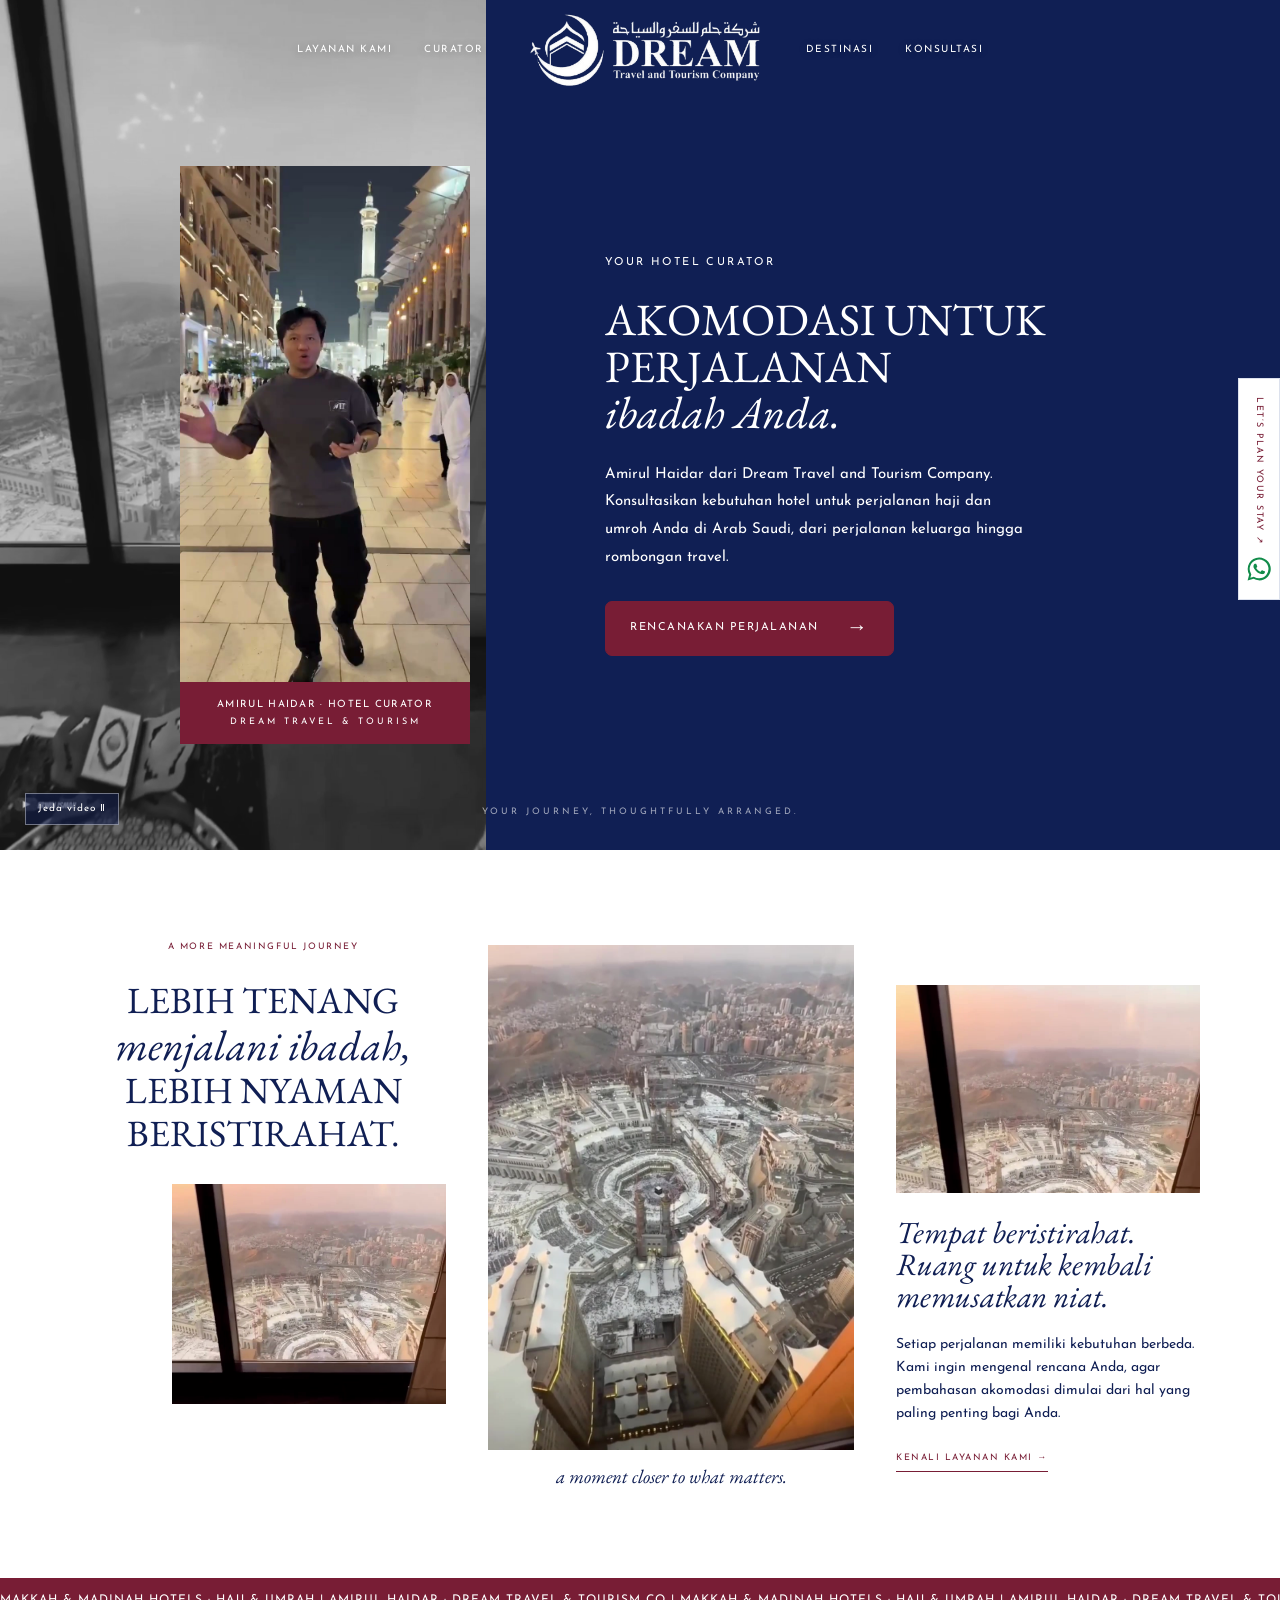
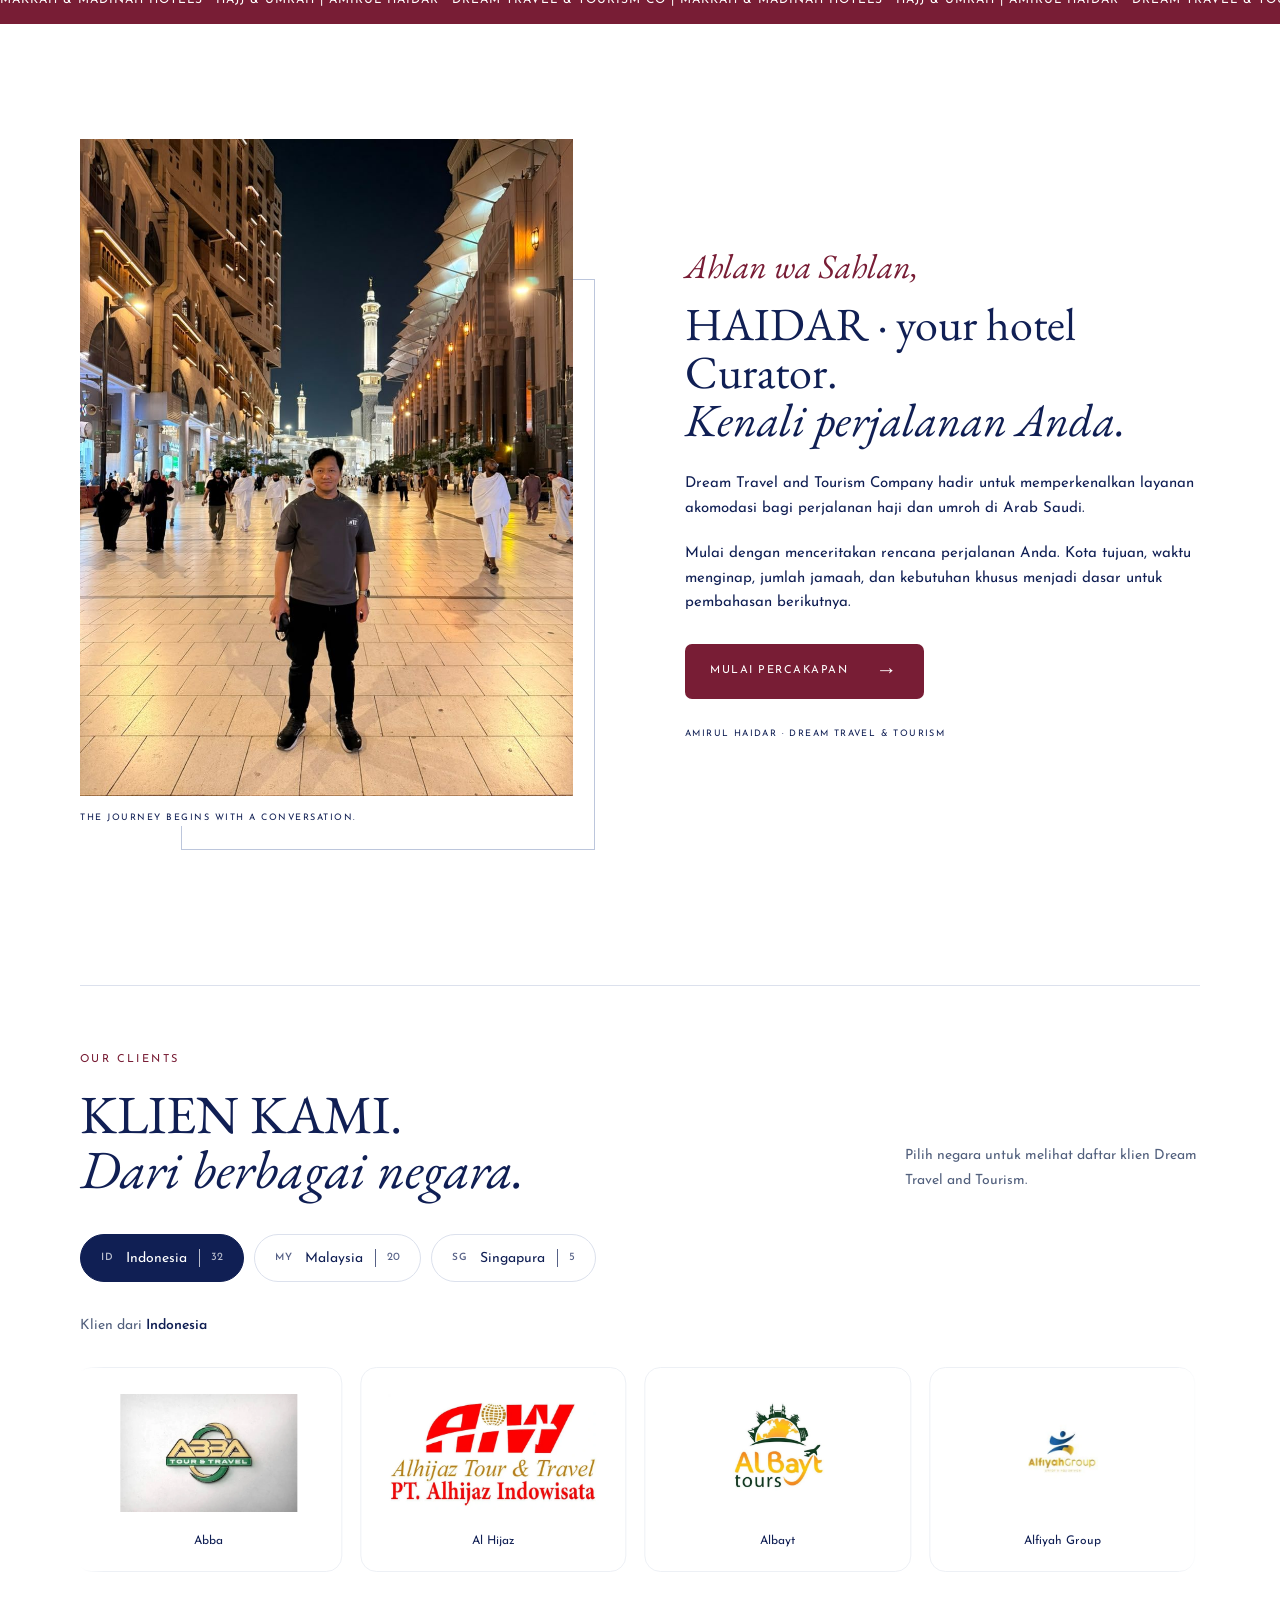
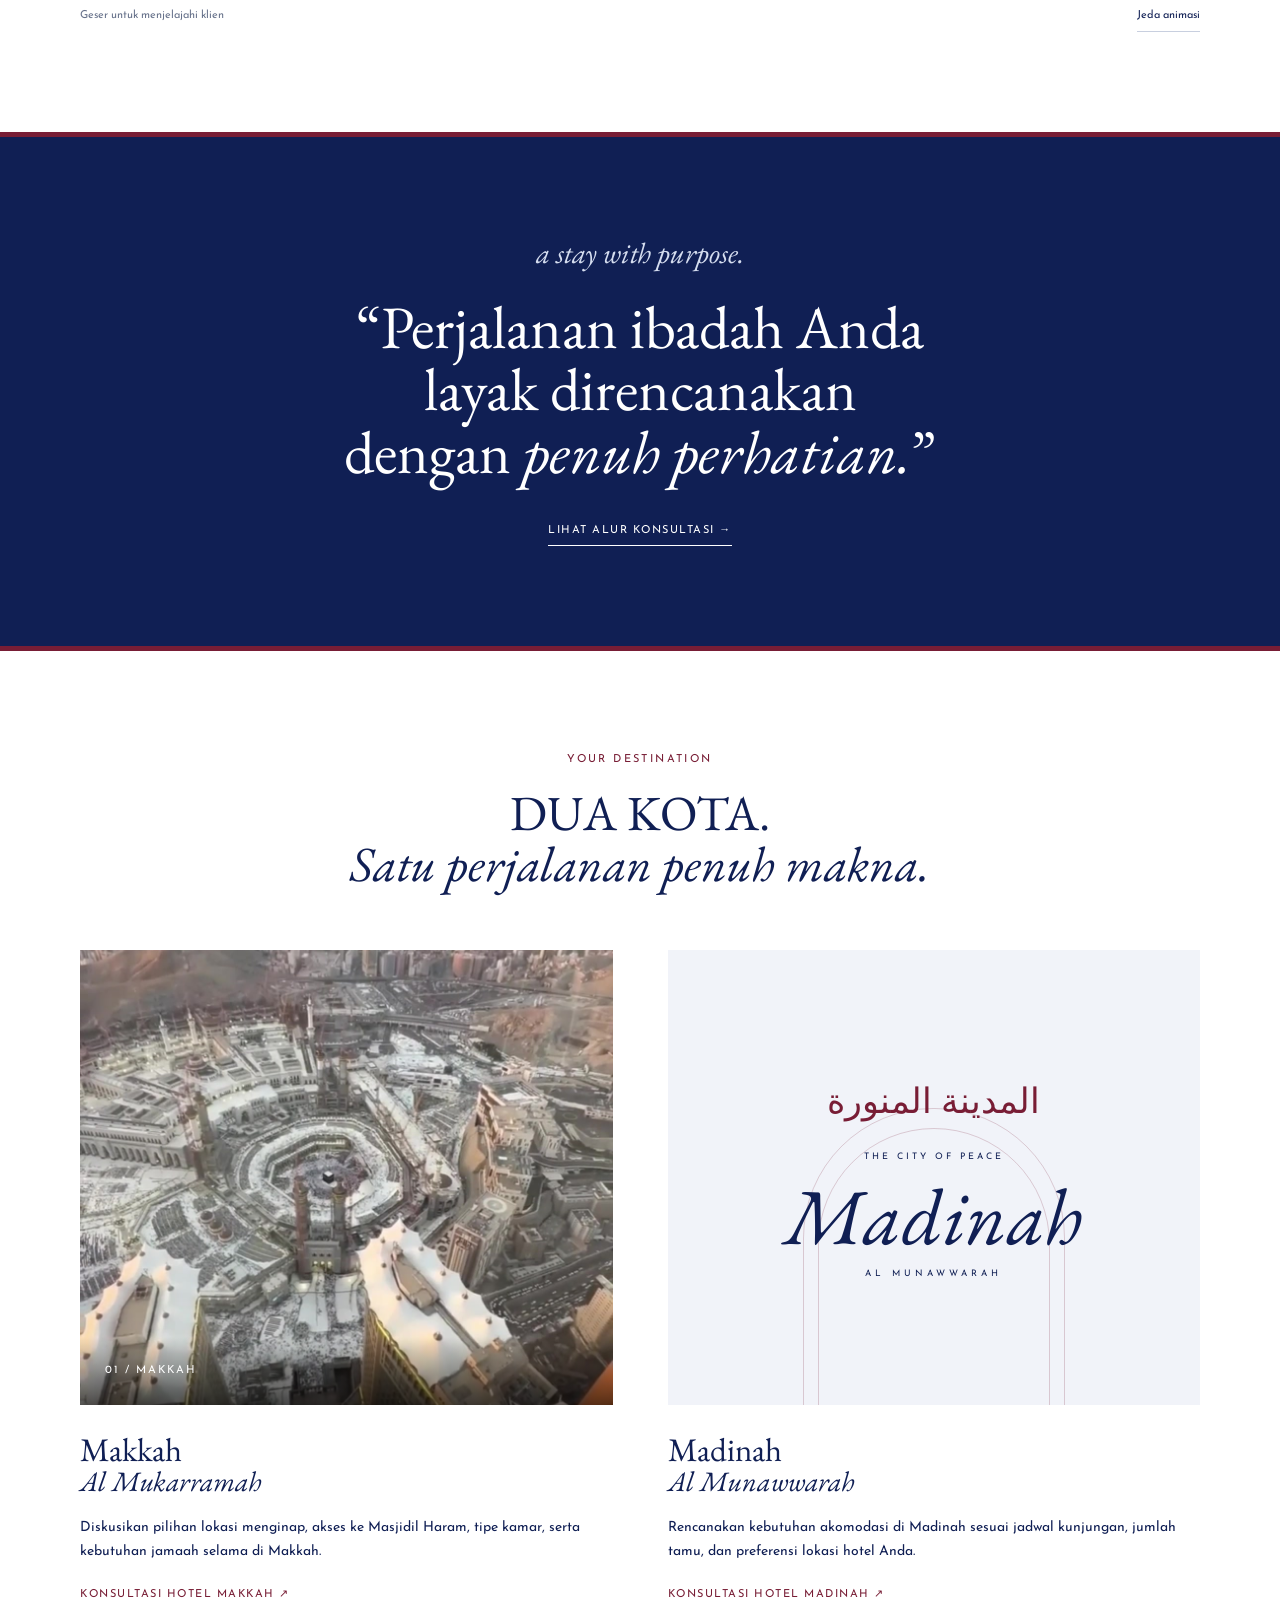
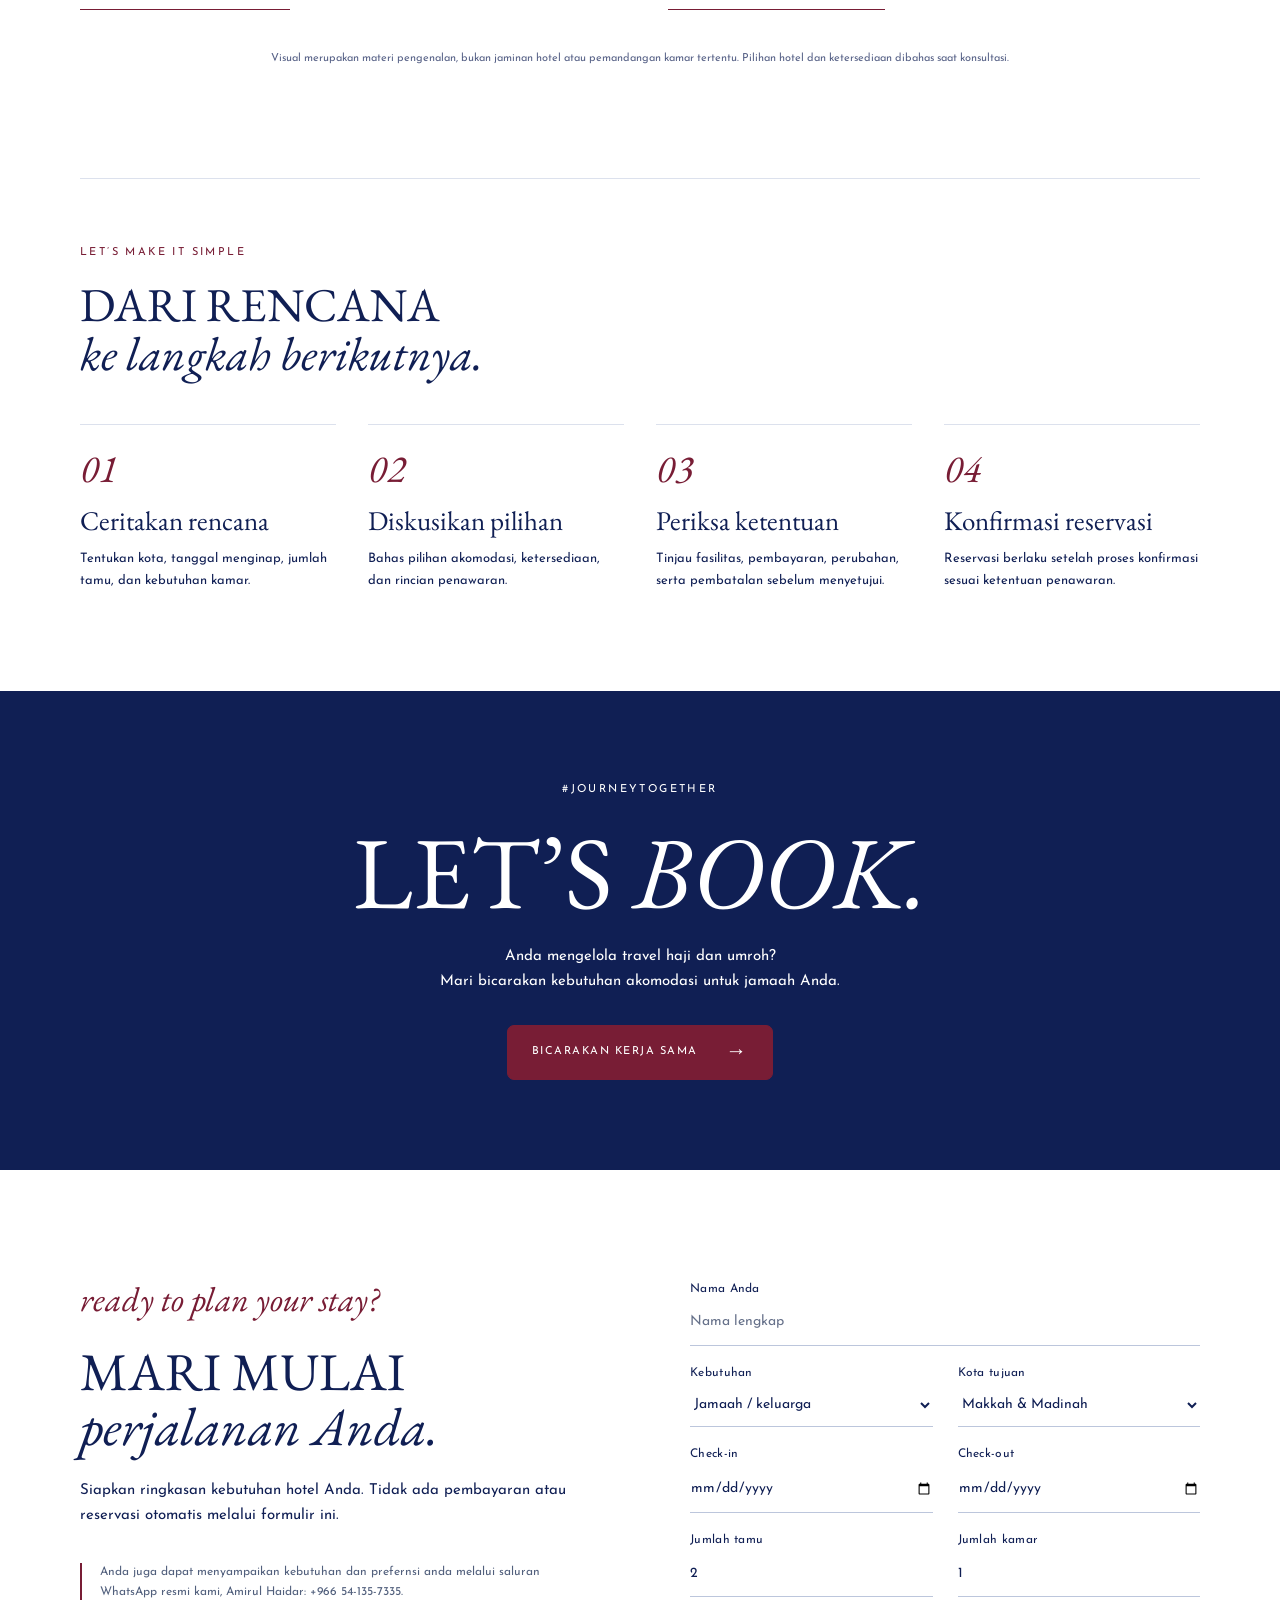
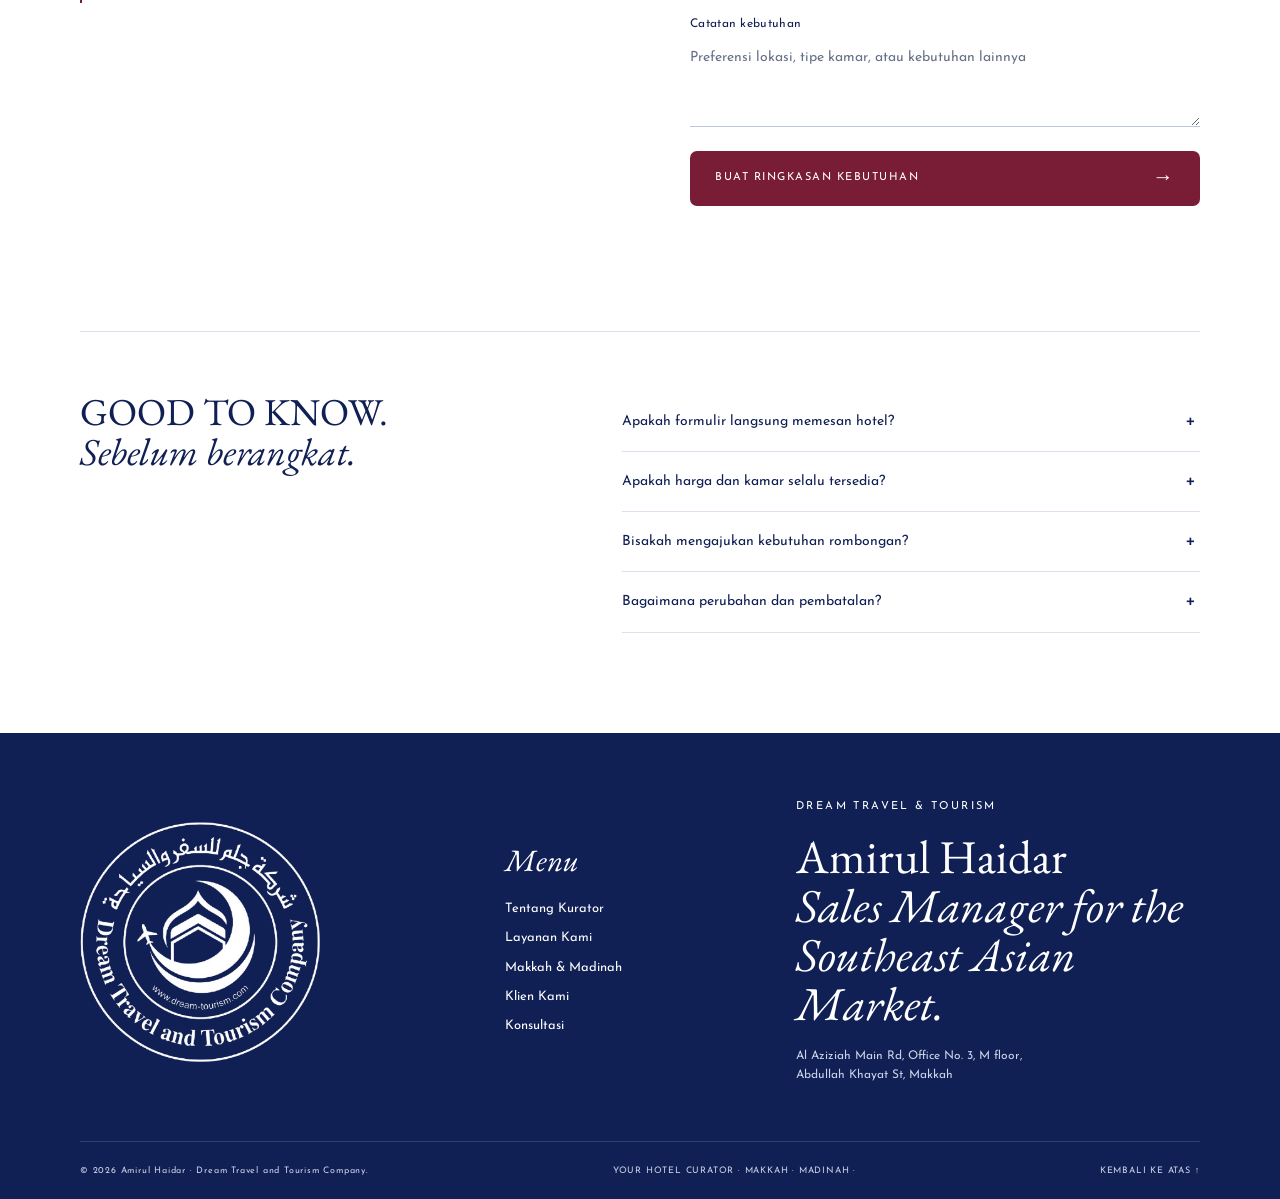
==== commit 8e596b25: "update wa, section, video awal" ====
--- a/index.html
+++ b/index.html
@@ -8,9 +8,9 @@
 <link rel="icon" type="image/png" href="assets/dream-favicon.png">
 <link rel="stylesheet" href="css/hhp.css">
 <link rel="stylesheet" href="css/services.css">
-<link rel="stylesheet" href="css/dream-theme.css?v=hero-20261126">
-<script defer src="js/hhp.js?v=hero-20261126"></script>
-<link rel="stylesheet" href="css/clients.css?v=seamless-2">
+<link rel="stylesheet" href="css/dream-theme.css?v=wa-vertical-20261128">
+<script defer src="js/hhp.js?v=wa-vertical-20261128"></script>
+<link rel="stylesheet" href="css/clients.css?v=motion-20261128">
 <script defer src="js/clients.js?v=seamless-2"></script>
 </head>
 <body>
@@ -28,13 +28,13 @@
 <section class="hero" aria-labelledby="hero-title">
 <div class="hero-ambient"><video autoplay muted loop playsinline preload="auto" poster="assets/hotel-poster.jpg" aria-label="Suasana akomodasi dan pemandangan Tanah Suci"><source src="assets/hotel-view.mp4" type="video/mp4"></video></div>
 <div class="hero-inner">
-<div class="hero-film"><video autoplay muted loop playsinline preload="metadata" width="720" height="1280" poster="assets/haidar-hero-poster.jpg" aria-label="Video pemandangan Tanah Suci dari Amirul Haidar"><source src="assets/haidar-hero.mp4" type="video/mp4"></video><div class="film-caption">AMIRUL HAIDAR · HOTEL CURATOR <span>DREAM TRAVEL &amp; TOURISM</span></div></div>
+<div class="hero-film"><video autoplay muted loop playsinline preload="metadata" width="720" height="1280" poster="assets/haidar-hero-poster.jpg?v=20261128" aria-label="Video pemandangan Tanah Suci dari Amirul Haidar"><source src="assets/haidar-hero.mp4?v=20261128" type="video/mp4"></video><div class="film-caption">AMIRUL HAIDAR · HOTEL CURATOR <span>DREAM TRAVEL &amp; TOURISM</span></div></div>
 <div class="hero-copy"><p class="eyebrow">YOUR HOTEL CURATOR</p><h1 id="hero-title">AKOMODASI UNTUK<br>PERJALANAN <em>ibadah Anda.</em></h1><p>Amirul Haidar dari Dream Travel and Tourism Company. Konsultasikan kebutuhan hotel untuk perjalanan haji dan umroh Anda di Arab Saudi, dari perjalanan keluarga hingga rombongan travel.</p><a class="button light" href="#konsultasi">RENCANAKAN PERJALANAN <span>→</span></a></div>
 </div>
 <span class="hero-bottom">YOUR JOURNEY, THOUGHTFULLY ARRANGED.</span>
 <button class="motion-control" aria-pressed="false">Jeda video <span>Ⅱ</span></button>
 </section>
-<aside class="side-label"><a href="#konsultasi">LET’S PLAN YOUR STAY ↗</a></aside>
+<aside class="side-label whatsapp-side"><a href="https://wa.me/966541357335?text=Halo%20Pak%20Haidar%2C%20saya%20sudah%20melihat%20profil%20DREAM%20KSA%20di%20website%20dan%20tertarik%20untuk%20mendiskusikan%20potensi%20kerja%20sama.%20Boleh%20diinformasikan%20layanan%20akomodasi%20hotel%20di%20Makkah%20dan%20Madinah%20yang%20tersedia%20serta%20ketentuan%20kerja%20samanya%3F" target="_blank" rel="noopener noreferrer" aria-label="Chat WhatsApp dengan Amirul Haidar (tab baru)" title="Chat WhatsApp"><span class="whatsapp-side-text">LET’S PLAN YOUR STAY ↗</span><svg viewBox="0 0 32 32" width="32" height="32" aria-hidden="true" focusable="false"><path fill="currentColor" d="M16 .8A15.1 15.1 0 0 0 2.9 23.4L.8 31.2l8-2.1A15.2 15.2 0 1 0 16 .8zm0 27.6a12.4 12.4 0 0 1-6.3-1.7l-.5-.3-4.7 1.2 1.3-4.6-.3-.5A12.5 12.5 0 1 1 16 28.4zm6.9-9.4c-.4-.2-2.2-1.1-2.5-1.2-.4-.1-.6-.2-.9.2-.2.4-1 1.2-1.2 1.4-.2.3-.4.3-.8.1-.4-.2-1.6-.6-3-1.9-1.1-1-1.9-2.2-2.1-2.6-.2-.4 0-.6.2-.8l.6-.7.4-.6c.1-.2.1-.5 0-.7l-1.1-2.7c-.3-.7-.6-.6-.9-.6h-.7c-.3 0-.7.1-1 .5-.4.4-1.3 1.3-1.3 3.1s1.4 3.5 1.6 3.7c.2.3 2.7 4.1 6.5 5.7.9.4 1.6.6 2.2.8.9.3 1.7.2 2.3.1.7-.1 2.2-.9 2.5-1.8.3-.9.3-1.6.2-1.8-.1-.2-.3-.3-.7-.5z"/></svg></a></aside>
 <section class="intro section-light" id="tentang">
 <div class="intro-grid container">
 <div class="intro-heading reveal"><p class="eyebrow">A MORE MEANINGFUL JOURNEY</p><h2>LEBIH TENANG<br><em>menjalani ibadah,</em><br>LEBIH NYAMAN<br>BERISTIRAHAT.</h2><div class="small-photo"><img src="assets/hotel-poster.jpg" alt="Cuplikan pemandangan dari video yang disediakan Dream" loading="lazy"></div></div>
@@ -43,14 +43,6 @@
 </div>
 </section>
 <div class="ticker" aria-label="Hotel dan akomodasi untuk haji dan umroh"><div aria-hidden="true">MAKKAH & MADINAH HOTELS · HAJJ & UMRAH | AMIRUL HAIDAR · DREAM TRAVEL & TOURISM CO | MAKKAH & MADINAH HOTELS · HAJJ & UMRAH | AMIRUL HAIDAR · DREAM TRAVEL & TOURISM CO | MAKKAH & MADINAH HOTELS · HAJJ & UMRAH | AMIRUL HAIDAR · DREAM TRAVEL & TOURISM CO | MAKKAH & MADINAH HOTELS · HAJJ & UMRAH | AMIRUL HAIDAR · DREAM TRAVEL & TOURISM CO | MAKKAH & MADINAH HOTELS · HAJJ & MADINAH HOTELS |</div></div>
-<section class="services section-dark" id="layanan">
-<span class="watermark" aria-hidden="true">DREAM</span><div class="container services-inner"><p class="eyebrow reveal">THOUGHTFULLY ARRANGED</p><h2 class="reveal"><em>Amirul</em> HAIDAR<br>DREAM Travel and Tourism Co.</h2><p class="section-lead reveal">Akomodasi yang dibicarakan dengan jelas.<br>Perjalanan yang direncanakan dengan perhatian.</p>
-<div class="service-grid service-summary">
-<article class="reveal"><span class="number">01 /</span><h3>Hotel ber-Nusuk</h3><p>Konsultasikan kebutuhan hotel di Makkah dan Madinah untuk perjalanan ibadah Anda.</p></article>
-<article class="reveal"><span class="number">02 /</span><h3>Transportasi</h3><p>Koordinasi kebutuhan perjalanan transportasi darat saat kedatangan maupun kepulangan.</p></article>
-<article class="reveal"><span class="number">03 /</span><h3>Visa</h3><p>Konsultasi persyaratan dan kebutuhan pengurusan visa sesuai rencana perjalanan.</p></article>
-</div><a class="button light reveal" href="layanan.html">LIHAT DETAIL LAYANAN <span>→</span></a></div>
-</section>
 <section class="about section-light"><div class="container about-grid"><div class="about-visual reveal"><img src="assets/haidar-profile-new.jpg" alt="Amirul Haidar — Dream Travel and Tourism" loading="lazy" width="960" height="1280"><span class="photo-tag">THE JOURNEY BEGINS WITH A CONVERSATION.</span></div><div class="about-copy reveal"><p class="italic-label">Ahlan wa Sahlan,</p><h2>HAIDAR · your hotel Curator.<br><em>Kenali perjalanan Anda.</em></h2><p>Dream Travel and Tourism Company hadir untuk memperkenalkan layanan akomodasi bagi perjalanan haji dan umroh di Arab Saudi.</p><p>Mulai dengan menceritakan rencana perjalanan Anda. Kota tujuan, waktu menginap, jumlah jamaah, dan kebutuhan khusus menjadi dasar untuk pembahasan berikutnya.</p><a class="button dark" href="#konsultasi">MULAI PERCAKAPAN <span>→</span></a><p class="micro">AMIRUL HAIDAR · DREAM TRAVEL &amp; TOURISM</p></div></div></section>
 <section class="clients section-light" id="klien" aria-labelledby="clients-title"><div class="container">
 <div class="clients-heading"><div><p class="eyebrow">OUR CLIENTS</p><h2 id="clients-title">KLIEN KAMI.<br><em>Dari berbagai negara.</em></h2></div><p>Pilih negara untuk melihat daftar klien Dream Travel and Tourism.</p></div>
@@ -74,4 +66,5 @@
 <section class="faq section-light"><div class="container faq-grid"><h2>GOOD TO KNOW.<br><em>Sebelum berangkat.</em></h2><div><details><summary>Apakah formulir langsung memesan hotel?</summary><p>Tidak. Formulir hanya menyiapkan kebutuhan konsultasi. Pemesanan memerlukan pengecekan ketersediaan, persetujuan penawaran, dan konfirmasi reservasi.</p></details><details><summary>Apakah harga dan kamar selalu tersedia?</summary><p>Harga dan ketersediaan mengikuti hotel, tanggal menginap, tipe kamar, dan jumlah tamu. Pastikan rincian tertulis sudah dikonfirmasi sebelum melakukan pembayaran.</p></details><details><summary>Bisakah mengajukan kebutuhan rombongan?</summary><p>Silakan pilih kebutuhan grup atau mitra travel, lalu isi jumlah tamu dan kamar. Cantumkan kebutuhan pembagian kamar pada catatan.</p></details><details><summary>Bagaimana perubahan dan pembatalan?</summary><p>Ketentuan mengikuti penawaran dan kebijakan hotel yang disepakati. Mintalah penjelasan ketentuan tersebut sebelum menyetujui reservasi.</p></details></div></div></section>
 </main>
 <footer class="footer section-dark"><div class="container footer-grid"><a href="#" class="footer-logo"><img src="assets/dream-footer-white.png" alt="Dream Travel and Tourism Company" loading="lazy" width="390" height="390"></a><div><p class="italic-label">Menu</p><a href="#tentang">Tentang Kurator</a><a href="layanan.html">Layanan Kami</a><a href="#destinasi">Makkah & Madinah</a><a href="#klien">Klien Kami</a><a href="#konsultasi">Konsultasi</a></div><div class="footer-message"><p class="eyebrow">DREAM TRAVEL &amp; TOURISM</p><h2>Amirul Haidar<br><em>Sales Manager for the Southeast Asian Market.</em></h2><p>Al Aziziah Main Rd, Office No. 3, M floor, Abdullah Khayat St, Makkah</p></div></div><div class="container footer-bottom"><span>© 2026 Amirul Haidar · Dream Travel and Tourism Company.</span><span>YOUR HOTEL CURATOR · MAKKAH · MADINAH · </span><a href="#">KEMBALI KE ATAS ↑</a></div></footer>
+
 </body></html>
--- a/css/dream-theme.css
+++ b/css/dream-theme.css
@@ -66,6 +66,16 @@
 
 /* Full portrait frame: no crop, reserved dimensions prevent layout shift. */
 .hero{min-height:850px}
-.hero .hero-film{width:min(100%,290px)}
-.hero .hero-film video{width:100%;height:auto;aspect-ratio:9/16;object-fit:contain;background:#101f54}
+.hero .hero-film{width:min(100%,290px);margin-inline:auto;min-width:0;box-shadow:none;border:0}
+.hero .hero-film video{display:block;width:100%;height:auto;aspect-ratio:9/16;object-fit:contain;background:#101f54;border:0;outline:0;box-shadow:none}
 @media(max-width:700px){.hero{min-height:0}.hero .hero-film{width:70%;max-width:300px}}
+
+/* Original vertical contact tab, with WhatsApp below the text. */
+.whatsapp-side{display:block;position:fixed;right:0;top:42%;padding:0;writing-mode:horizontal-tb;z-index:40;background:#fff;color:var(--maroon);border:1px solid var(--line);border-radius:0;font-size:9px;letter-spacing:1.5px}
+.whatsapp-side a{display:flex;flex-direction:column;align-items:center;gap:12px;padding:18px 8px;text-decoration:none}
+.whatsapp-side-text{writing-mode:vertical-rl;white-space:nowrap}
+.whatsapp-side svg{display:block;flex-shrink:0;width:24px;height:24px;color:#128c4a;animation:wa-logo-pulse 2.8s ease-in-out infinite}
+.whatsapp-side a:hover{background:#fafbfe}
+@keyframes wa-logo-pulse{0%,100%{transform:scale(1);opacity:1}50%{transform:scale(1.12);opacity:.72}}
+@media(max-width:700px){.whatsapp-side{display:block}}
+@media(prefers-reduced-motion:reduce){.whatsapp-side svg{animation:none}.js-ready .reveal{transition:none;transform:none}}
--- a/css/clients.css
+++ b/css/clients.css
@@ -32,7 +32,7 @@
 .client-position{font-variant-numeric:tabular-nums;white-space:nowrap}
 @media(max-width:1000px){.client-viewport{--per-view:3}.client-slider{display:block;min-width:0}.client-track-footer{display:flex;align-items:center;justify-content:space-between;gap:15px;margin:14px 0 0;font-size:11px;color:#66718a}}
 @media(max-width:700px){.clients{padding:0 0 65px;scroll-margin-top:95px}.clients-heading{display:block;padding-top:40px;margin-bottom:26px}.clients-heading h2{font-size:38px}.clients-heading>p{margin-top:20px;max-width:100%;font-size:13px}.client-countries{gap:8px;margin-bottom:22px}.client-country{gap:7px;padding:10px 13px;font-size:12px}.client-country-code{display:none}.client-count{padding-left:7px}.client-panel-top>p{font-size:13px}.client-slider{display:block;min-width:0}.client-viewport{--per-view:2;--card-gap:12px;grid-column:1/-1;grid-row:1}.client-slider>.client-prev{grid-column:1;grid-row:2;justify-self:start}.client-slider>.client-next{grid-column:2;grid-row:2;justify-self:end}.client-card{min-height:180px;padding:18px 12px 15px;border-radius:14px}.client-logo-frame{height:95px}.client-card p{font-size:11px;margin-top:16px}.client-track-footer{display:flex;align-items:center;justify-content:space-between;gap:15px;margin:14px 0 0;font-size:11px;color:#66718a}}
-@media(prefers-reduced-motion:reduce){.client-track,.client-country,}
+@media(prefers-reduced-motion:reduce){.client-country{transition:none}}
 
 /* Seamless continuous belt. No page snapping or navigation controls. */
 .client-viewport{border-radius:0;mask-image:linear-gradient(to right,transparent,#000 24px,#000 calc(100% - 24px),transparent);-webkit-mask-image:linear-gradient(to right,transparent,#000 24px,#000 calc(100% - 24px),transparent)}
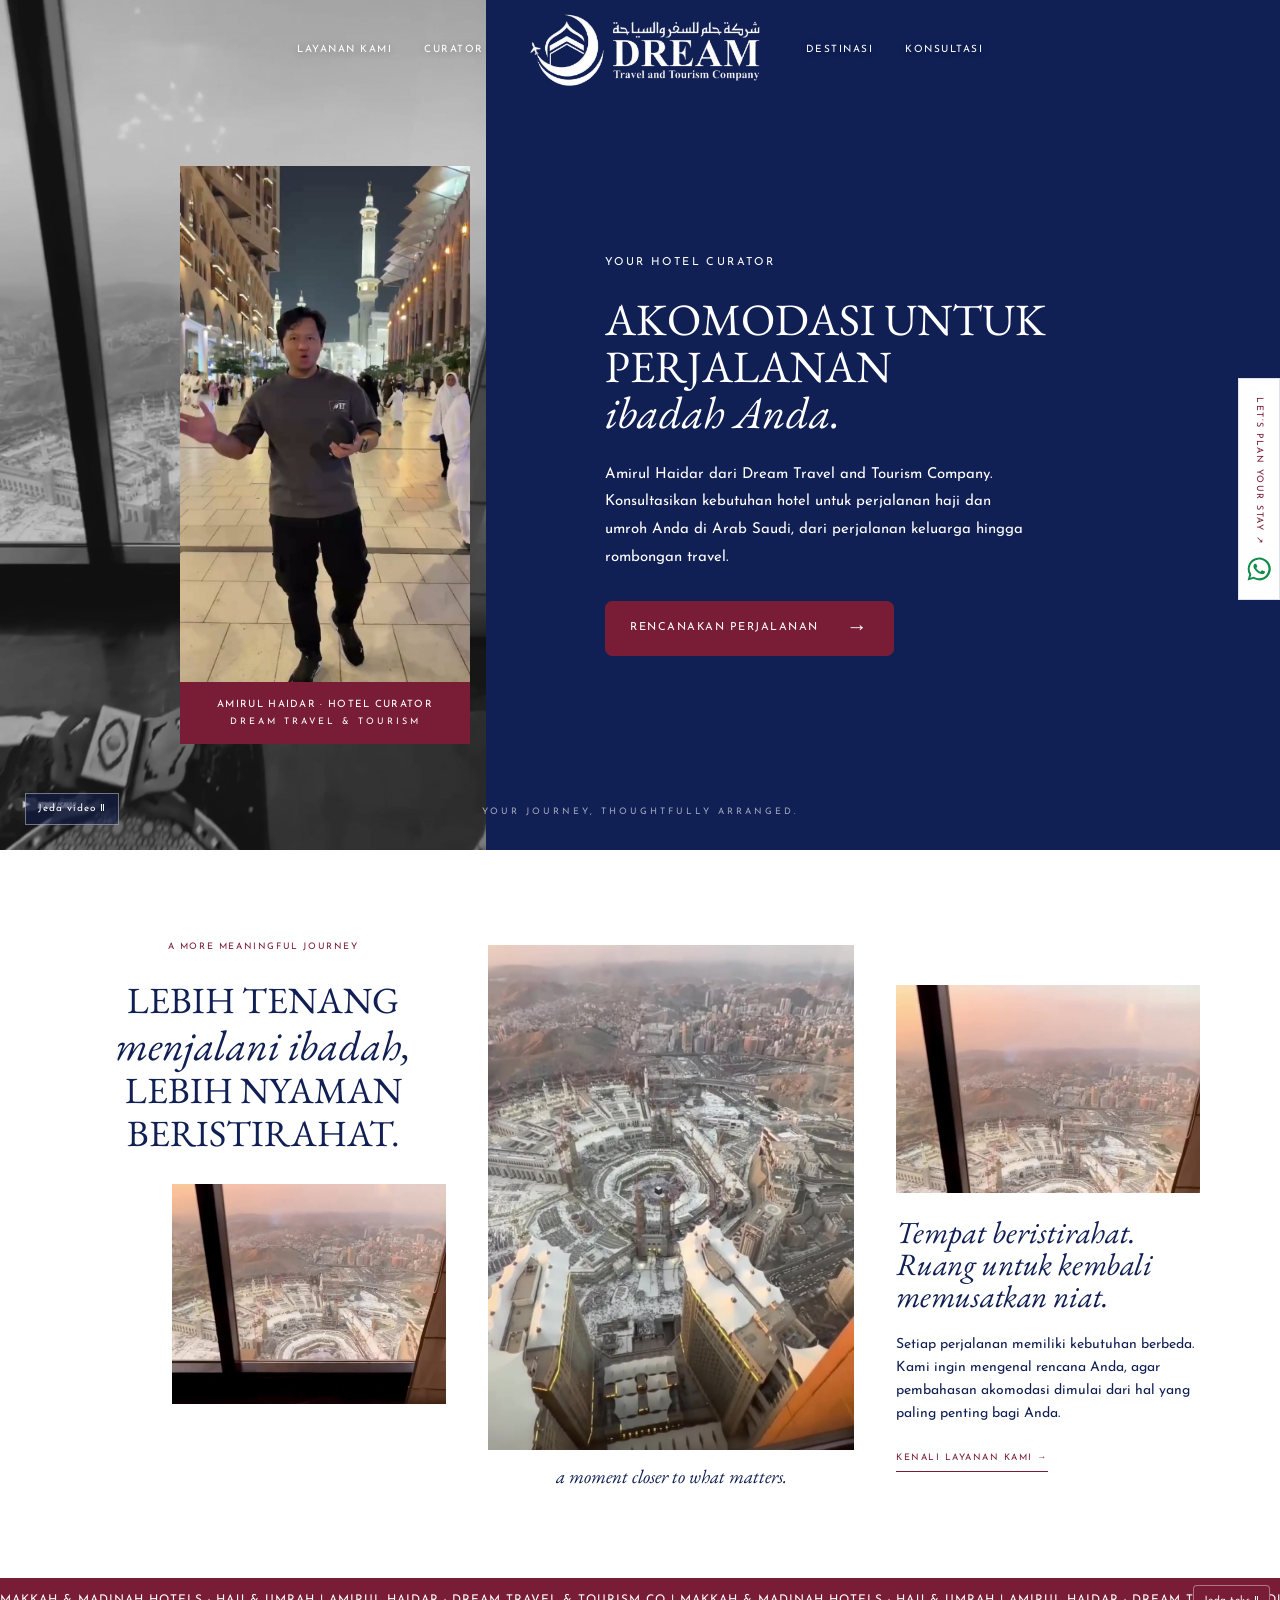
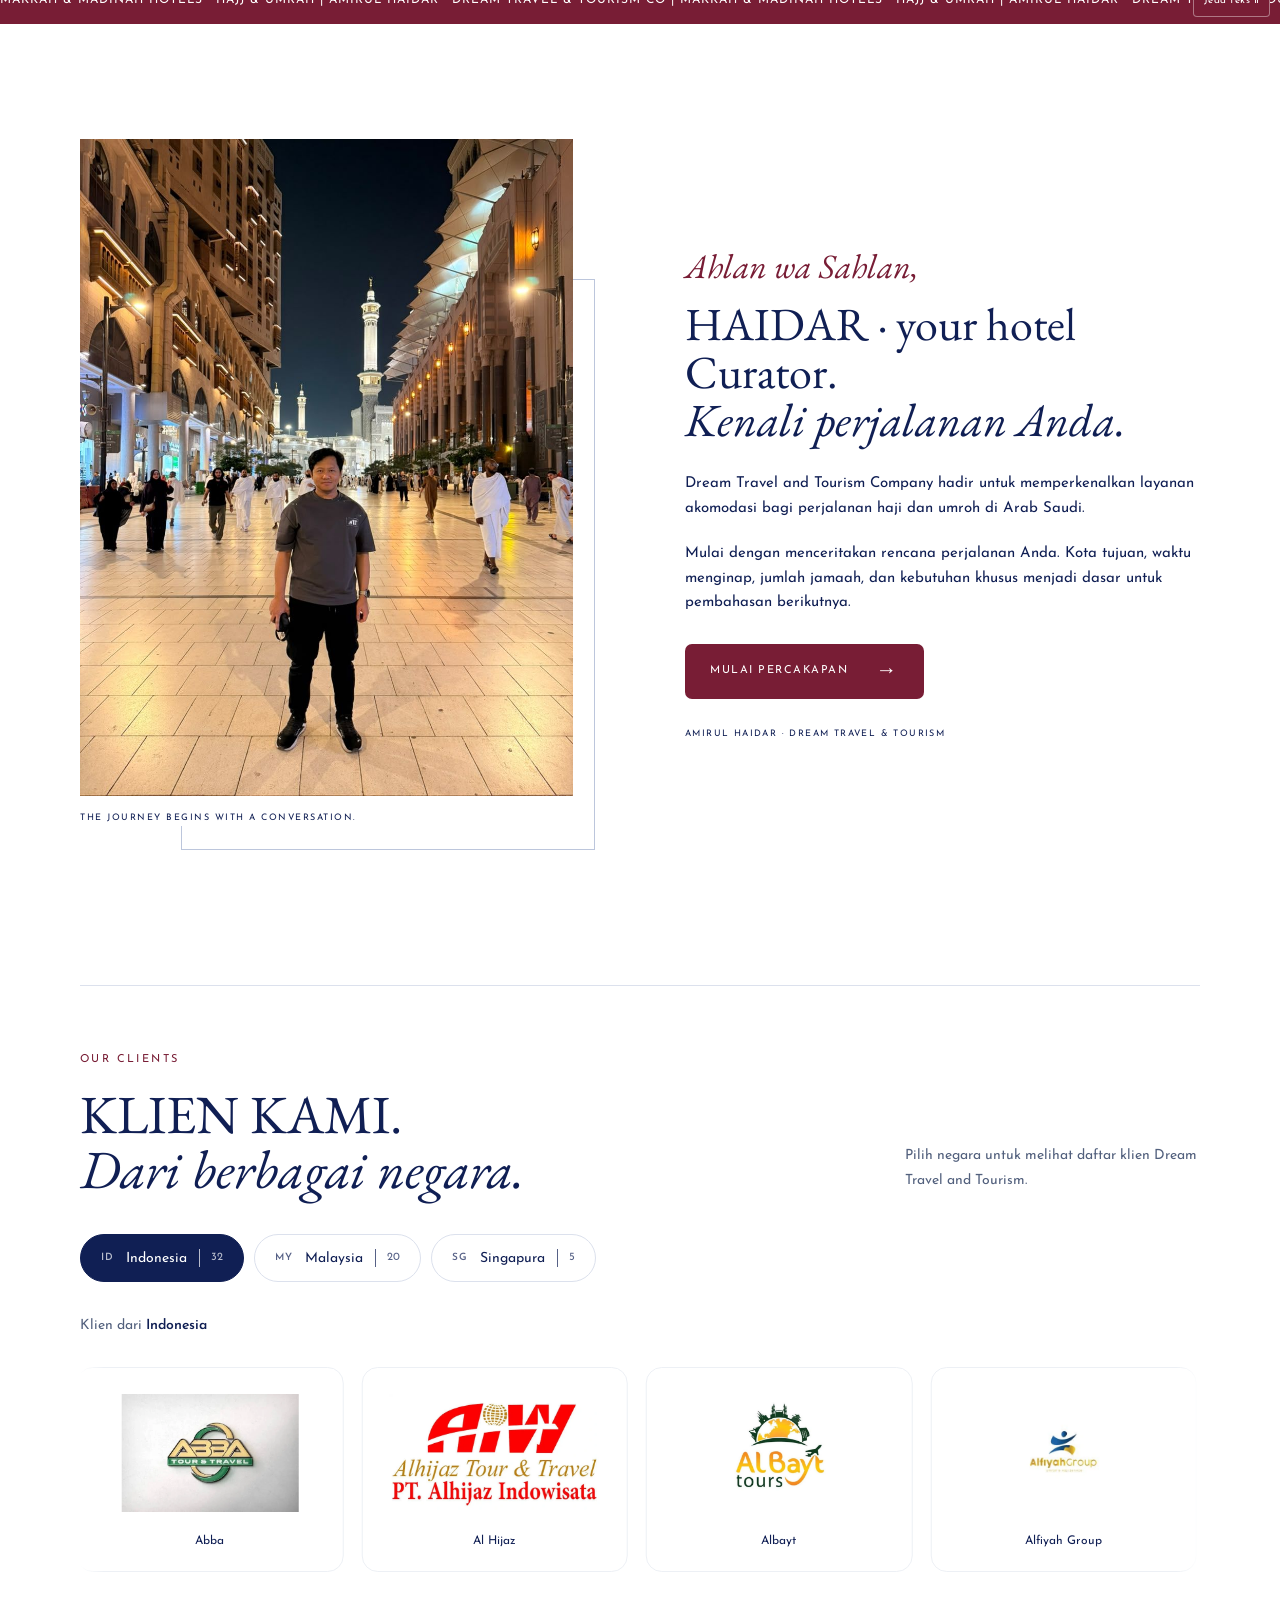
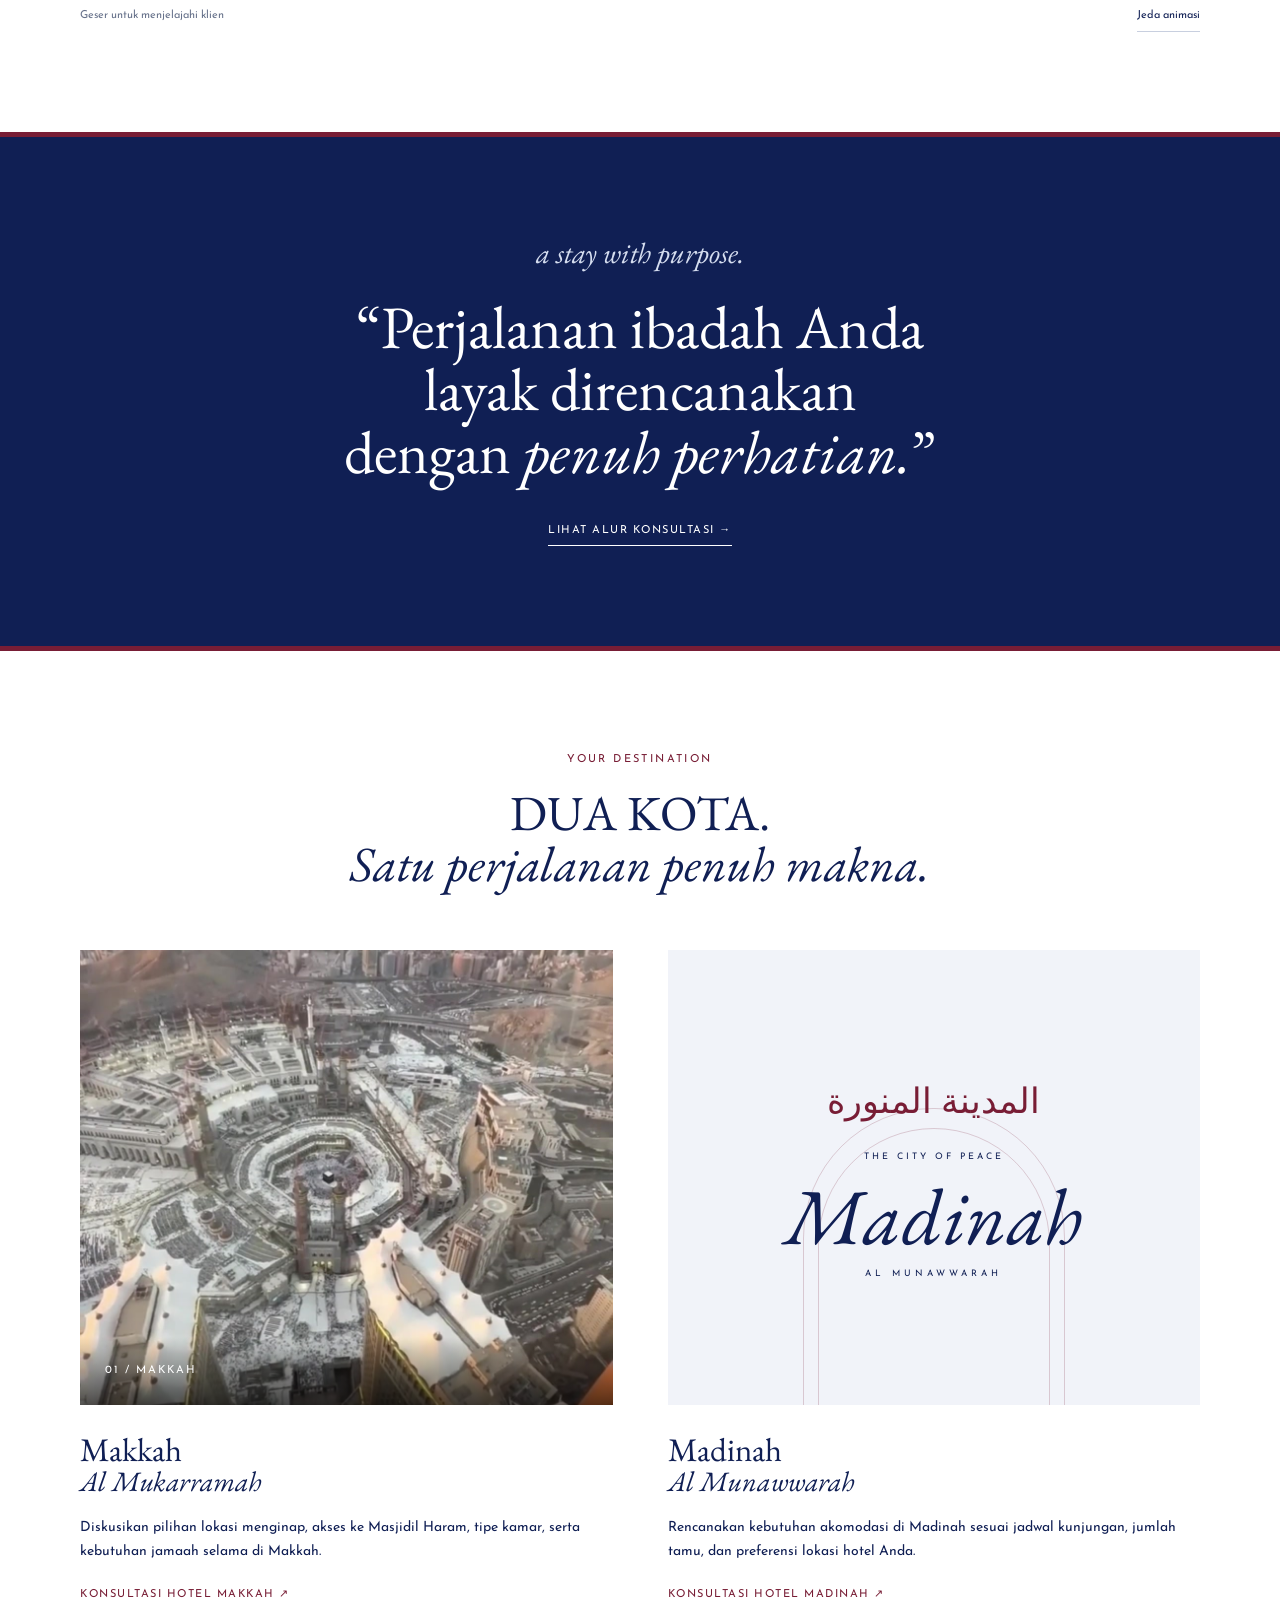
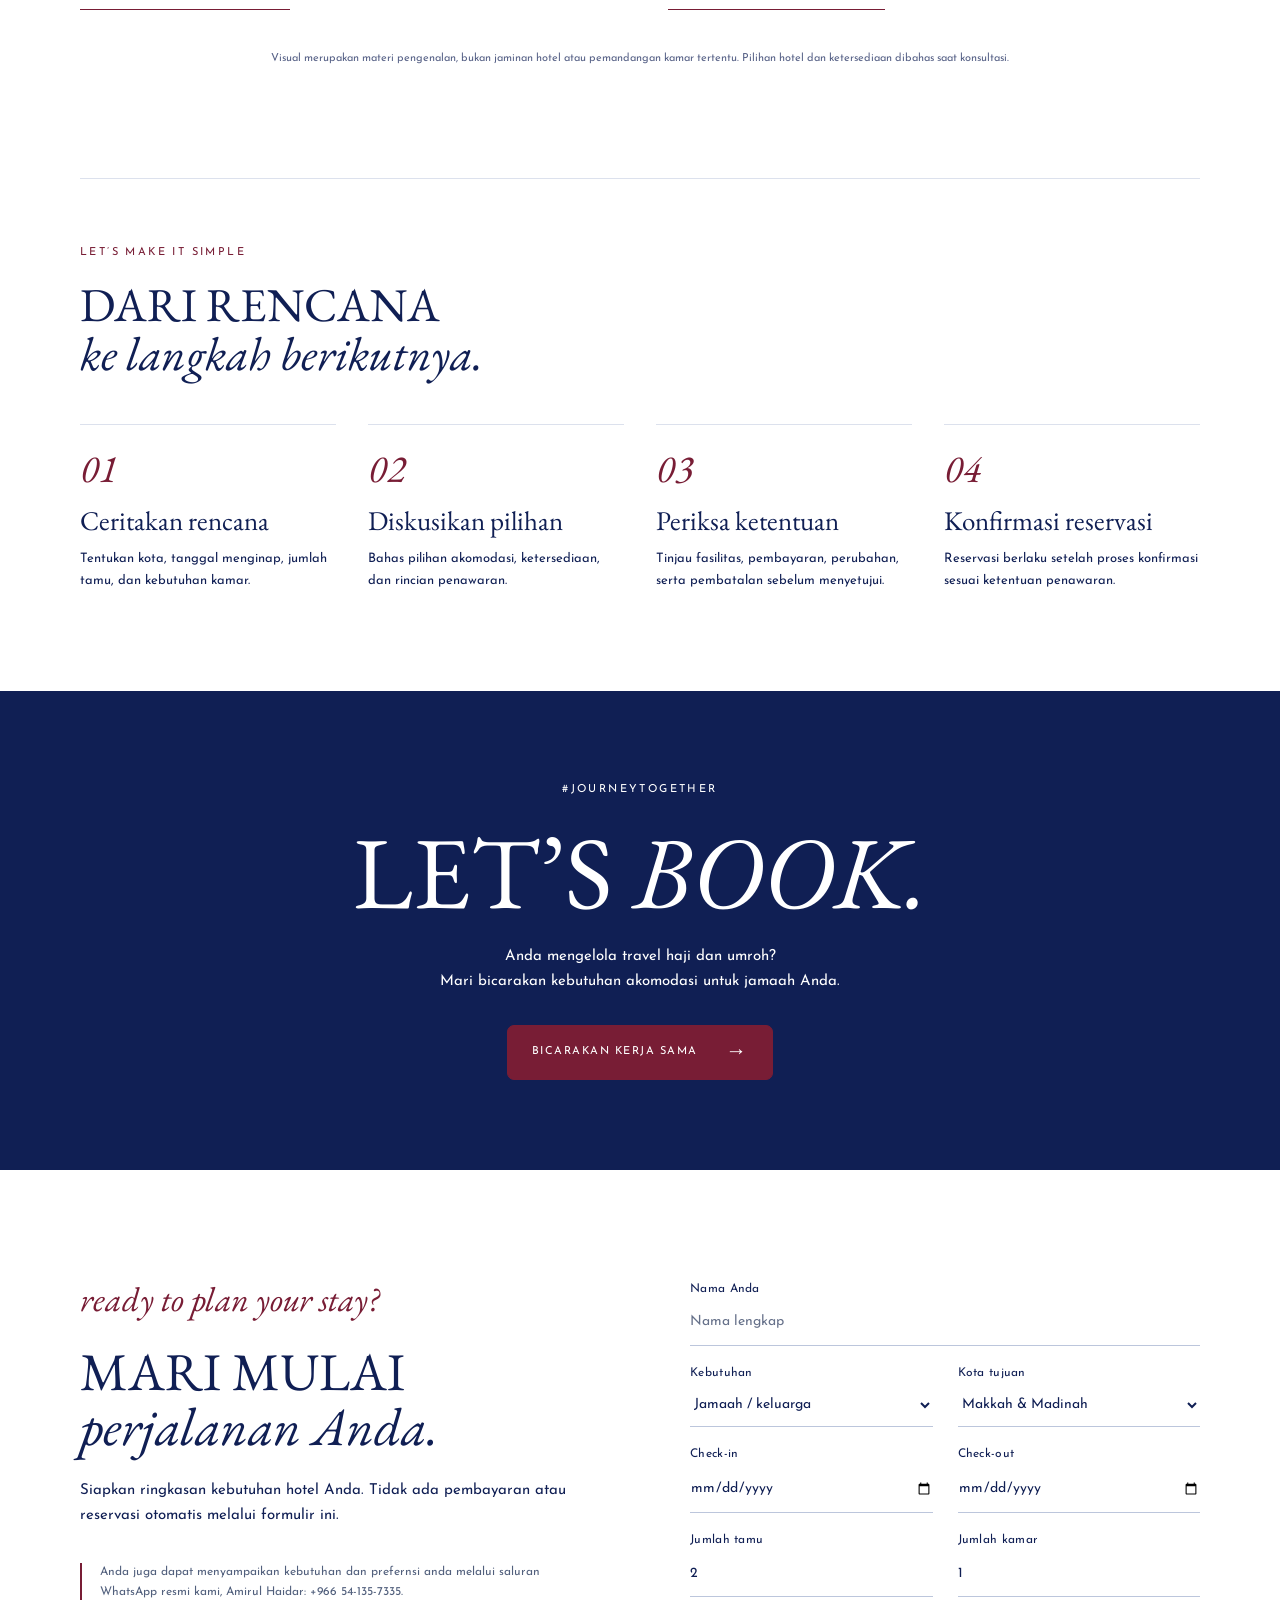
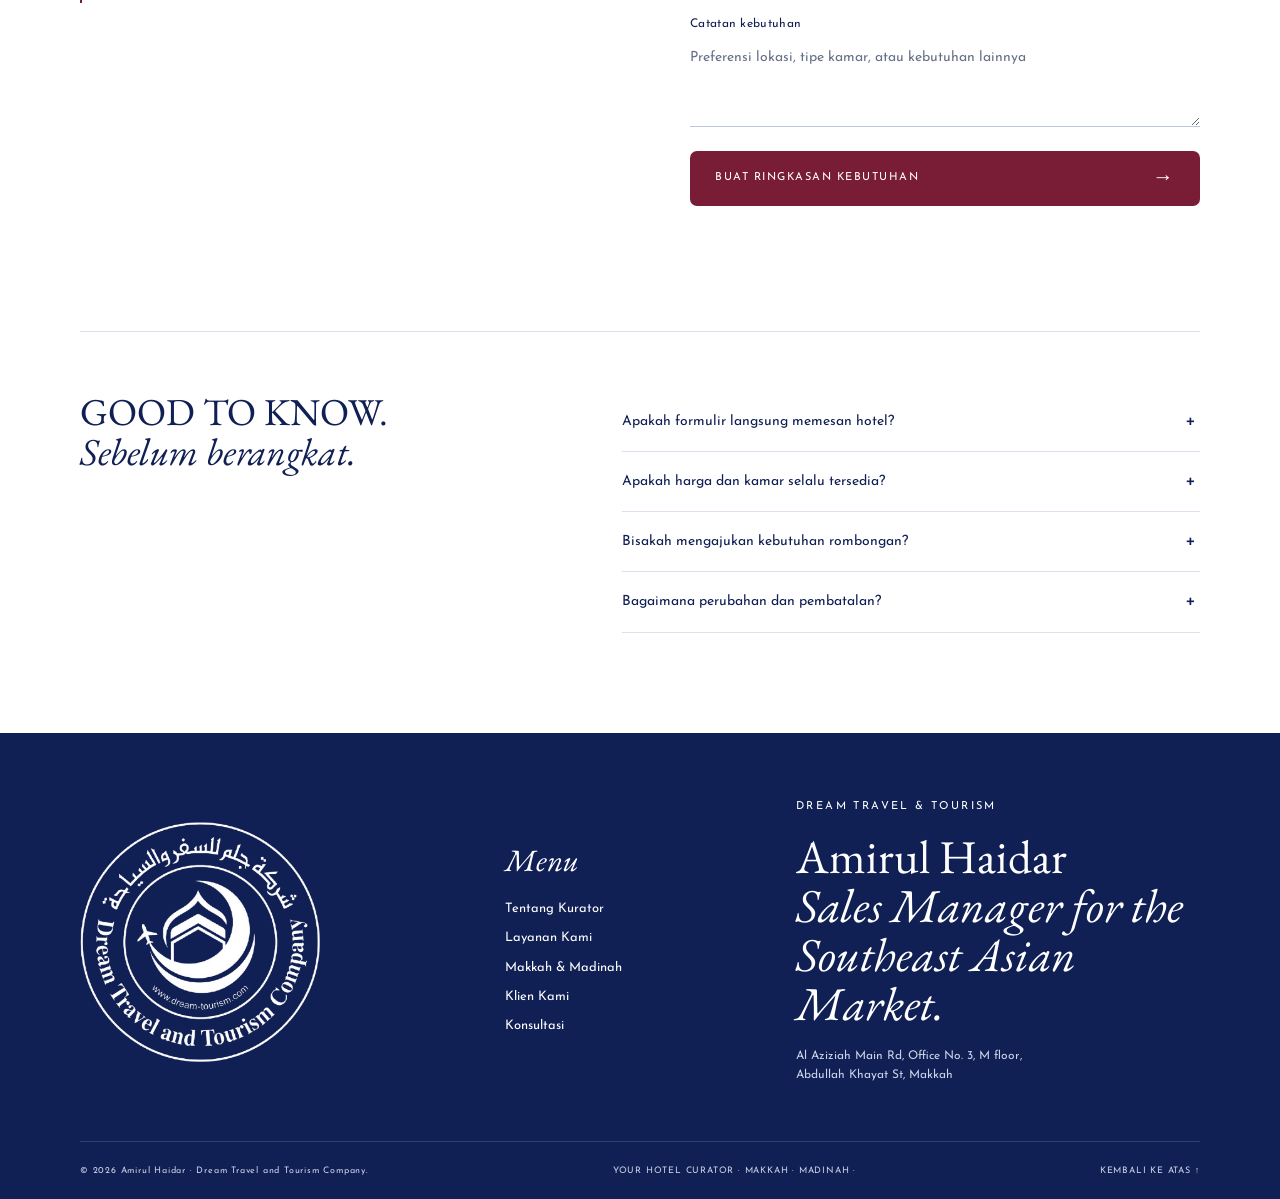
==== commit dfa83d2c: "update animasi running text otomatis" ====
--- a/index.html
+++ b/index.html
@@ -6,10 +6,10 @@
 <meta name="description" content="Kenali Dream Travel and Tourism Company dan konsultasikan kebutuhan akomodasi hotel untuk perjalanan haji dan umroh Anda di Arab Saudi.">
 <meta name="theme-color" content="#101f54">
 <link rel="icon" type="image/png" href="assets/dream-favicon.png">
-<link rel="stylesheet" href="css/hhp.css">
+<link rel="stylesheet" href="css/hhp.css?v=ticker-fix-20261128">
 <link rel="stylesheet" href="css/services.css">
-<link rel="stylesheet" href="css/dream-theme.css?v=wa-vertical-20261128">
-<script defer src="js/hhp.js?v=wa-vertical-20261128"></script>
+<link rel="stylesheet" href="css/dream-theme.css?v=ticker-fix-20261128">
+<script defer src="js/hhp.js?v=ticker-autoplay-20261128"></script>
 <link rel="stylesheet" href="css/clients.css?v=motion-20261128">
 <script defer src="js/clients.js?v=seamless-2"></script>
 </head>
@@ -42,7 +42,7 @@
 <div class="intro-aside reveal"><img src="assets/hotel-poster.jpg" alt="Suasana perjalanan ke Tanah Suci" loading="lazy"><h3>Tempat beristirahat.<br>Ruang untuk kembali<br><em>memusatkan niat.</em></h3><p>Setiap perjalanan memiliki kebutuhan berbeda. Kami ingin mengenal rencana Anda, agar pembahasan akomodasi dimulai dari hal yang paling penting bagi Anda.</p><a class="text-link" href="layanan.html">KENALI LAYANAN KAMI →</a></div>
 </div>
 </section>
-<div class="ticker" aria-label="Hotel dan akomodasi untuk haji dan umroh"><div aria-hidden="true">MAKKAH & MADINAH HOTELS · HAJJ & UMRAH | AMIRUL HAIDAR · DREAM TRAVEL & TOURISM CO | MAKKAH & MADINAH HOTELS · HAJJ & UMRAH | AMIRUL HAIDAR · DREAM TRAVEL & TOURISM CO | MAKKAH & MADINAH HOTELS · HAJJ & UMRAH | AMIRUL HAIDAR · DREAM TRAVEL & TOURISM CO | MAKKAH & MADINAH HOTELS · HAJJ & UMRAH | AMIRUL HAIDAR · DREAM TRAVEL & TOURISM CO | MAKKAH & MADINAH HOTELS · HAJJ & MADINAH HOTELS |</div></div>
+<div class="ticker" role="region" aria-label="Hotel dan akomodasi untuk haji dan umroh"><div class="ticker-track" aria-hidden="true"><span class="ticker-group">MAKKAH &amp; MADINAH HOTELS · HAJJ &amp; UMRAH | AMIRUL HAIDAR · DREAM TRAVEL &amp; TOURISM CO | MAKKAH &amp; MADINAH HOTELS · HAJJ &amp; UMRAH | AMIRUL HAIDAR · DREAM TRAVEL &amp; TOURISM CO |</span><span class="ticker-group">MAKKAH &amp; MADINAH HOTELS · HAJJ &amp; UMRAH | AMIRUL HAIDAR · DREAM TRAVEL &amp; TOURISM CO | MAKKAH &amp; MADINAH HOTELS · HAJJ &amp; UMRAH | AMIRUL HAIDAR · DREAM TRAVEL &amp; TOURISM CO |</span></div><button class="ticker-toggle" type="button" aria-pressed="false">Jeda teks Ⅱ</button></div>
 <section class="about section-light"><div class="container about-grid"><div class="about-visual reveal"><img src="assets/haidar-profile-new.jpg" alt="Amirul Haidar — Dream Travel and Tourism" loading="lazy" width="960" height="1280"><span class="photo-tag">THE JOURNEY BEGINS WITH A CONVERSATION.</span></div><div class="about-copy reveal"><p class="italic-label">Ahlan wa Sahlan,</p><h2>HAIDAR · your hotel Curator.<br><em>Kenali perjalanan Anda.</em></h2><p>Dream Travel and Tourism Company hadir untuk memperkenalkan layanan akomodasi bagi perjalanan haji dan umroh di Arab Saudi.</p><p>Mulai dengan menceritakan rencana perjalanan Anda. Kota tujuan, waktu menginap, jumlah jamaah, dan kebutuhan khusus menjadi dasar untuk pembahasan berikutnya.</p><a class="button dark" href="#konsultasi">MULAI PERCAKAPAN <span>→</span></a><p class="micro">AMIRUL HAIDAR · DREAM TRAVEL &amp; TOURISM</p></div></div></section>
 <section class="clients section-light" id="klien" aria-labelledby="clients-title"><div class="container">
 <div class="clients-heading"><div><p class="eyebrow">OUR CLIENTS</p><h2 id="clients-title">KLIEN KAMI.<br><em>Dari berbagai negara.</em></h2></div><p>Pilih negara untuk melihat daftar klien Dream Travel and Tourism.</p></div>
--- a/css/hhp.css
+++ b/css/hhp.css
@@ -1,5 +1,5 @@
 @import url("fonts.css");
-:root{--ink:#101f54;--paper:#ffffff;--red:#781d35;--green:#781d35;--line:#dce1ed;--serif:Garamond,'EB Garamond','Times New Roman',serif;--sans:'Josefin Sans',sans-serif}*{box-sizing:border-box}html{scroll-behavior:smooth;scroll-padding-top:100px}body{margin:0;background:var(--paper);color:var(--ink);font-family:var(--sans);font-size:16px;line-height:1.65}h1,h2,h3,p{margin:0}h1,h2,h3{font-family:var(--serif);font-weight:400;line-height:1.04}h2{font-size:clamp(38px,4.2vw,65px)}h3{font-size:31px}em{font-weight:400}a{color:inherit;text-decoration:none}button,input,textarea,select{font:inherit}button,a,input,textarea,select{-webkit-tap-highlight-color:transparent}button{cursor:pointer}img,video{max-width:100%;display:block}img{object-fit:cover}p+p{margin-top:20px}a:focus-visible,button:focus-visible,input:focus-visible,textarea:focus-visible,select:focus-visible,summary:focus-visible{outline:3px solid #a63250;outline-offset:5px}.container{width:min(1120px,calc(100% - 80px));margin:auto}.section-light{background:var(--paper)}.section-dark{background:var(--ink);color:white}.eyebrow{font-family:var(--sans);font-size:11px;letter-spacing:2.4px;line-height:1.6}.italic-label{font-family:var(--serif);font-style:italic;font-size:34px;line-height:1.15}.button{display:inline-flex;align-items:center;justify-content:space-between;gap:28px;min-height:50px;border:1px solid transparent;border-radius:7px;padding:16px 24px;font-family:var(--sans);font-size:11px;line-height:1.5;letter-spacing:1.5px;transition:background .2s,transform .2s}.button:hover{transform:translateY(-3px)}.button span{font-size:21px;line-height:1}.button.light{background:#fff;color:var(--ink)}.button.light:hover{background:#eef1f8}.button.dark{background:var(--ink);color:#fff}.button.dark:hover{background:#5c1429}.text-link{display:inline-block;font:11px var(--sans);letter-spacing:1.5px;border:0;border-bottom:1px solid currentColor;padding:9px 0;background:none;color:inherit}.skip{position:fixed;top:-100px;left:15px;z-index:100;background:#fff;padding:15px;color:#111}.skip:focus{top:10px}.header{position:absolute;top:0;width:100%;z-index:20;color:white;transition:background .25s}.header.scrolled{position:fixed;background:rgba(255,255,255,.98);color:var(--ink);box-shadow:0 1px 0 #ddd}.nav{height:97px;display:flex;align-items:center;justify-content:center;gap:43px;margin:auto;max-width:1100px}.nav>a:not(.brand){font-size:10px;letter-spacing:1.5px}.nav>a:not(.brand):hover{opacity:.6}.brand{width:86px;height:81px;margin:0 5px}.brand img{width:100%;height:100%;object-fit:contain}.header.scrolled .brand img{filter:invert(1)}.menu-toggle{display:none}.mobile-nav{background:var(--paper);color:var(--ink);padding:12px 25px 25px}.mobile-nav a{display:block;padding:9px 0}.hero{min-height:760px;height:90vh;max-height:1000px;background:var(--ink);color:white;position:relative;overflow:hidden}.hero-ambient{position:absolute;width:38%;height:100%;left:0;top:0}.hero-ambient video{width:100%;height:100%;object-fit:cover;filter:grayscale(1);opacity:.43}.hero-ambient:after{content:'';position:absolute;inset:0;background:linear-gradient(0deg,rgba(16,31,84,.32),transparent)}.hero-inner{position:relative;display:grid;grid-template-columns:420px 1fr;gap:70px;align-items:center;width:min(1050px,calc(100% - 100px));height:100%;margin:auto;padding:125px 0 90px}.hero-film{width:350px;margin-left:65px;box-shadow:0 20px 60px #0002}.hero-film video{width:100%;height:430px;object-fit:cover}.film-caption{background:var(--green);padding:14px 12px;font-size:11px;letter-spacing:1.3px;text-align:center}.film-caption span{font-size:9px;display:block;letter-spacing:3px}.hero-copy{max-width:470px}.hero-copy .eyebrow{margin-bottom:24px}.hero h1{font-size:clamp(36px,3.5vw,54px);line-height:1.04}.hero h1 em{display:block;text-transform:none}.hero-copy>p:not(.eyebrow){font-size:15px;max-width:420px;line-height:1.85;margin-top:25px}.hero-copy .button{margin-top:29px}.hero-bottom{position:absolute;bottom:30px;left:50%;transform:translateX(-50%);font-size:9px;letter-spacing:3px;white-space:nowrap;opacity:.6}.motion-control{position:absolute;bottom:25px;left:25px;border:1px solid #ffffff65;background:#101f5480;color:#fff;padding:7px 12px;font-size:10px;letter-spacing:1px}.motion-control span{margin-left:8px}.side-label{position:fixed;right:0;top:42%;z-index:15;background:var(--paper);color:var(--ink);border:1px solid #999;font-size:9px;letter-spacing:1.5px;writing-mode:vertical-rl;padding:18px 8px}.intro{padding:90px 0 75px}.intro-grid{display:grid;grid-template-columns:1fr 1fr .83fr;gap:42px;align-items:start}.intro-heading{text-align:center}.intro-heading .eyebrow{margin:0 0 25px;font-size:9px;letter-spacing:1.6px}.intro-heading h2{font-size:37px;line-height:1.14;margin:0 -25px 30px}.intro-heading h2 em{font-size:42px;white-space:nowrap}.small-photo{width:75%;height:220px;margin-left:auto}.small-photo img{width:100%;height:100%}.intro-tall{padding-top:5px}.intro-tall>img{width:100%;height:505px}.image-note{display:block;font:italic 19px var(--serif);text-align:center;margin:14px -20px}.intro-aside{padding-top:45px}.intro-aside>img{height:208px;width:100%;object-position:50% 35%}.intro-aside h3{margin:24px 0 20px;font-size:31px;font-style:italic;line-height:1.03}.intro-aside p{font-size:14px}.intro-aside .text-link{margin-top:18px;font-size:9px}.ticker{background:var(--red);color:#fff;overflow:hidden;padding:13px 0;font-size:12px;letter-spacing:1px;white-space:nowrap}.ticker>div{display:inline-block;animation:ticker 38s linear infinite}@keyframes ticker{to{transform:translateX(-50%)}}.services{position:relative;overflow:hidden;text-align:center;padding:110px 0 100px}.watermark{position:absolute;font:400 480px var(--serif);color:#ffffff03;left:50%;top:-110px;transform:translateX(-50%);pointer-events:none}.services-inner{position:relative}.services h2{margin-top:25px;font-size:57px}.services h2 em{font-size:58px}.section-lead{max-width:540px;margin:25px auto 0;font-size:15px}.service-grid{display:grid;grid-template-columns:repeat(3,1fr);gap:45px;text-align:left;margin:65px 0 45px}.service-grid article{border-top:1px solid #ffffff45;padding-top:20px}.number{font-size:11px;color:#cbd3e7;letter-spacing:2px}.service-grid h3{margin:20px 0 15px;font-size:31px}.service-grid p{font-size:14px;color:#dfe5f3}.about{padding:115px 0}.about-grid{display:grid;grid-template-columns:1fr 1fr;gap:90px;align-items:center}.about-visual{position:relative;padding:0 22px 24px 0}.about-visual:after{content:'';position:absolute;z-index:0;right:0;bottom:0;width:80%;height:80%;border:1px solid #bcc6dc}.about-visual img{position:relative;z-index:1;width:100%;height:540px}.photo-tag{position:relative;display:block;z-index:1;font-size:9px;letter-spacing:1.5px;padding:15px 0 0;background:var(--paper)}.about-copy h2{font-size:46px;margin:15px 0 28px}.about-copy p:not(.italic-label):not(.micro){font-size:15px}.about-copy .button{margin:28px 0}.micro{font-size:9px;letter-spacing:1.4px}.statement{padding:100px 0;text-align:center}.statement h2{font-size:clamp(38px,4.7vw,68px);margin:25px 0 30px}.statement .italic-label{font-size:29px;color:#d5ddef}.destinations{padding:100px 0 70px}.section-title{text-align:center;margin-bottom:60px}.section-title h2{margin-top:20px;font-size:49px}.destination-grid{display:grid;grid-template-columns:1fr 1fr;gap:55px}.destination-image{position:relative;height:455px;overflow:hidden}.destination-image img{width:100%;height:100%;object-position:center 48%;transition:transform .7s}.destination-card:hover .destination-image img{transform:scale(1.035)}.destination-image>span{position:absolute;bottom:0;left:0;right:0;padding:25px;color:#fff;background:linear-gradient(transparent,#0009);font-size:11px;letter-spacing:2px}.destination-copy{padding:28px 0 0}.destination-copy h3{font-size:33px}.destination-copy h3 em{display:block;font-size:28px}.destination-copy p{margin:20px 0 15px;font-size:14px}.city-art{height:455px;background:#edf0f7;position:relative;overflow:hidden;display:flex;flex-direction:column;align-items:center;justify-content:center;color:#101f54}.city-art:before,.city-art:after{content:'';position:absolute;border:1px solid #101f5435;width:230px;height:350px;border-radius:130px 130px 0 0;bottom:-75px}.city-art:after{width:260px;height:370px}.city-art .city-arabic{font-family:serif;font-size:35px;margin-bottom:20px}.city-art p{font-size:9px;letter-spacing:3px;z-index:1}.city-art h3{font-size:79px;font-style:italic;margin:10px 0;z-index:1}.city-art small{font-size:9px;letter-spacing:4px;z-index:1}.destination-note{font-size:11px;opacity:.7;text-align:center;margin:40px auto 0;max-width:740px}.process{padding:40px 0 100px}.process>.container{border-top:1px solid var(--line);padding-top:65px}.process h2{font-size:47px;margin:20px 0 45px}.steps{display:grid;grid-template-columns:repeat(4,1fr);gap:32px}.steps article{border-top:1px solid var(--line);padding-top:18px}.steps span{font:italic 39px var(--serif);color:#781d35}.steps h3{font-size:27px;margin:13px 0}.steps p{font-size:13px}.collab{text-align:center;padding:90px 0}.collab h2{font-size:clamp(60px,8vw,112px);margin:20px 0}.collab p:not(.eyebrow){font-size:15px}.collab .button{margin-top:30px}.consult{padding:110px 0 80px}.consult-grid{display:grid;grid-template-columns:1fr 1fr;gap:100px}.consult h2{font-size:53px;margin:25px 0}.consult-grid>div>p:not(.italic-label){font-size:15px}.contact-note{font-size:12px;border-left:2px solid var(--red);padding:0 0 0 18px;margin-top:35px;color:#52607d}.inquiry-form label{display:block;font-size:12px;letter-spacing:.3px;margin-bottom:18px}.inquiry-form input,.inquiry-form select,.inquiry-form textarea{display:block;width:100%;border:0;border-bottom:1px solid #bcc6dc;background:transparent;border-radius:0;color:var(--ink);padding:11px 0;font-size:14px;min-height:44px}.inquiry-form textarea{resize:vertical}.form-row{display:grid;grid-template-columns:1fr 1fr;gap:25px}.inquiry-form .button{width:100%;margin-top:6px}.form-status{font-size:12px;margin-top:15px}.summary{border:1px solid var(--line);padding:20px;margin-top:15px}.faq{padding:30px 0 100px}.faq-grid{display:grid;grid-template-columns:1fr 1.25fr;gap:80px;border-top:1px solid var(--line);padding-top:60px}.faq h2{font-size:38px}.faq details{border-bottom:1px solid var(--line);padding:18px 0}.faq summary{cursor:pointer;font-size:14px;list-style:none;position:relative;padding-right:26px}.faq summary:after{content:'+';position:absolute;right:4px;font-size:20px;top:-5px}.faq details[open] summary:after{content:'−'}.faq details p{font-size:13px;padding:15px 15px 0 0}.footer{padding:65px 0 20px}.footer-grid{display:grid;grid-template-columns:1fr .8fr 1.3fr;gap:75px;align-items:center}.footer-logo{width:170px;display:block}.footer-logo img{width:100%;object-fit:contain}.footer .italic-label{font-size:31px;margin-bottom:15px}.footer-grid>div>a{display:block;font-size:13px;padding:4px 0}.footer-message h2{font-size:47px;margin:18px 0}.footer-message>p:last-child{font-size:12px;color:#cbd3e7;max-width:240px}.footer-bottom{border-top:1px solid #ffffff25;display:flex;justify-content:space-between;gap:20px;margin-top:55px;padding-top:22px;font-size:9px;letter-spacing:.8px;color:#cbd3e7}.reveal{opacity:1}.js-ready .reveal{opacity:0;transform:translateY(22px);transition:opacity .8s ease,transform .8s ease}.js-ready .reveal.visible{opacity:1;transform:none}body.motion-paused .ticker>div{animation-play-state:paused}
+:root{--ink:#101f54;--paper:#ffffff;--red:#781d35;--green:#781d35;--line:#dce1ed;--serif:Garamond,'EB Garamond','Times New Roman',serif;--sans:'Josefin Sans',sans-serif}*{box-sizing:border-box}html{scroll-behavior:smooth;scroll-padding-top:100px}body{margin:0;background:var(--paper);color:var(--ink);font-family:var(--sans);font-size:16px;line-height:1.65}h1,h2,h3,p{margin:0}h1,h2,h3{font-family:var(--serif);font-weight:400;line-height:1.04}h2{font-size:clamp(38px,4.2vw,65px)}h3{font-size:31px}em{font-weight:400}a{color:inherit;text-decoration:none}button,input,textarea,select{font:inherit}button,a,input,textarea,select{-webkit-tap-highlight-color:transparent}button{cursor:pointer}img,video{max-width:100%;display:block}img{object-fit:cover}p+p{margin-top:20px}a:focus-visible,button:focus-visible,input:focus-visible,textarea:focus-visible,select:focus-visible,summary:focus-visible{outline:3px solid #a63250;outline-offset:5px}.container{width:min(1120px,calc(100% - 80px));margin:auto}.section-light{background:var(--paper)}.section-dark{background:var(--ink);color:white}.eyebrow{font-family:var(--sans);font-size:11px;letter-spacing:2.4px;line-height:1.6}.italic-label{font-family:var(--serif);font-style:italic;font-size:34px;line-height:1.15}.button{display:inline-flex;align-items:center;justify-content:space-between;gap:28px;min-height:50px;border:1px solid transparent;border-radius:7px;padding:16px 24px;font-family:var(--sans);font-size:11px;line-height:1.5;letter-spacing:1.5px;transition:background .2s,transform .2s}.button:hover{transform:translateY(-3px)}.button span{font-size:21px;line-height:1}.button.light{background:#fff;color:var(--ink)}.button.light:hover{background:#eef1f8}.button.dark{background:var(--ink);color:#fff}.button.dark:hover{background:#5c1429}.text-link{display:inline-block;font:11px var(--sans);letter-spacing:1.5px;border:0;border-bottom:1px solid currentColor;padding:9px 0;background:none;color:inherit}.skip{position:fixed;top:-100px;left:15px;z-index:100;background:#fff;padding:15px;color:#111}.skip:focus{top:10px}.header{position:absolute;top:0;width:100%;z-index:20;color:white;transition:background .25s}.header.scrolled{position:fixed;background:rgba(255,255,255,.98);color:var(--ink);box-shadow:0 1px 0 #ddd}.nav{height:97px;display:flex;align-items:center;justify-content:center;gap:43px;margin:auto;max-width:1100px}.nav>a:not(.brand){font-size:10px;letter-spacing:1.5px}.nav>a:not(.brand):hover{opacity:.6}.brand{width:86px;height:81px;margin:0 5px}.brand img{width:100%;height:100%;object-fit:contain}.header.scrolled .brand img{filter:invert(1)}.menu-toggle{display:none}.mobile-nav{background:var(--paper);color:var(--ink);padding:12px 25px 25px}.mobile-nav a{display:block;padding:9px 0}.hero{min-height:760px;height:90vh;max-height:1000px;background:var(--ink);color:white;position:relative;overflow:hidden}.hero-ambient{position:absolute;width:38%;height:100%;left:0;top:0}.hero-ambient video{width:100%;height:100%;object-fit:cover;filter:grayscale(1);opacity:.43}.hero-ambient:after{content:'';position:absolute;inset:0;background:linear-gradient(0deg,rgba(16,31,84,.32),transparent)}.hero-inner{position:relative;display:grid;grid-template-columns:420px 1fr;gap:70px;align-items:center;width:min(1050px,calc(100% - 100px));height:100%;margin:auto;padding:125px 0 90px}.hero-film{width:350px;margin-left:65px;box-shadow:0 20px 60px #0002}.hero-film video{width:100%;height:430px;object-fit:cover}.film-caption{background:var(--green);padding:14px 12px;font-size:11px;letter-spacing:1.3px;text-align:center}.film-caption span{font-size:9px;display:block;letter-spacing:3px}.hero-copy{max-width:470px}.hero-copy .eyebrow{margin-bottom:24px}.hero h1{font-size:clamp(36px,3.5vw,54px);line-height:1.04}.hero h1 em{display:block;text-transform:none}.hero-copy>p:not(.eyebrow){font-size:15px;max-width:420px;line-height:1.85;margin-top:25px}.hero-copy .button{margin-top:29px}.hero-bottom{position:absolute;bottom:30px;left:50%;transform:translateX(-50%);font-size:9px;letter-spacing:3px;white-space:nowrap;opacity:.6}.motion-control{position:absolute;bottom:25px;left:25px;border:1px solid #ffffff65;background:#101f5480;color:#fff;padding:7px 12px;font-size:10px;letter-spacing:1px}.motion-control span{margin-left:8px}.side-label{position:fixed;right:0;top:42%;z-index:15;background:var(--paper);color:var(--ink);border:1px solid #999;font-size:9px;letter-spacing:1.5px;writing-mode:vertical-rl;padding:18px 8px}.intro{padding:90px 0 75px}.intro-grid{display:grid;grid-template-columns:1fr 1fr .83fr;gap:42px;align-items:start}.intro-heading{text-align:center}.intro-heading .eyebrow{margin:0 0 25px;font-size:9px;letter-spacing:1.6px}.intro-heading h2{font-size:37px;line-height:1.14;margin:0 -25px 30px}.intro-heading h2 em{font-size:42px;white-space:nowrap}.small-photo{width:75%;height:220px;margin-left:auto}.small-photo img{width:100%;height:100%}.intro-tall{padding-top:5px}.intro-tall>img{width:100%;height:505px}.image-note{display:block;font:italic 19px var(--serif);text-align:center;margin:14px -20px}.intro-aside{padding-top:45px}.intro-aside>img{height:208px;width:100%;object-position:50% 35%}.intro-aside h3{margin:24px 0 20px;font-size:31px;font-style:italic;line-height:1.03}.intro-aside p{font-size:14px}.intro-aside .text-link{margin-top:18px;font-size:9px}.ticker{background:var(--red);color:#fff;overflow:hidden;padding:13px 0;font-size:12px;letter-spacing:1px;white-space:nowrap}.ticker>div{display:inline-block;animation:ticker 38s linear infinite}@keyframes ticker{to{transform:translateX(-50%)}}.services{position:relative;overflow:hidden;text-align:center;padding:110px 0 100px}.watermark{position:absolute;font:400 480px var(--serif);color:#ffffff03;left:50%;top:-110px;transform:translateX(-50%);pointer-events:none}.services-inner{position:relative}.services h2{margin-top:25px;font-size:57px}.services h2 em{font-size:58px}.section-lead{max-width:540px;margin:25px auto 0;font-size:15px}.service-grid{display:grid;grid-template-columns:repeat(3,1fr);gap:45px;text-align:left;margin:65px 0 45px}.service-grid article{border-top:1px solid #ffffff45;padding-top:20px}.number{font-size:11px;color:#cbd3e7;letter-spacing:2px}.service-grid h3{margin:20px 0 15px;font-size:31px}.service-grid p{font-size:14px;color:#dfe5f3}.about{padding:115px 0}.about-grid{display:grid;grid-template-columns:1fr 1fr;gap:90px;align-items:center}.about-visual{position:relative;padding:0 22px 24px 0}.about-visual:after{content:'';position:absolute;z-index:0;right:0;bottom:0;width:80%;height:80%;border:1px solid #bcc6dc}.about-visual img{position:relative;z-index:1;width:100%;height:540px}.photo-tag{position:relative;display:block;z-index:1;font-size:9px;letter-spacing:1.5px;padding:15px 0 0;background:var(--paper)}.about-copy h2{font-size:46px;margin:15px 0 28px}.about-copy p:not(.italic-label):not(.micro){font-size:15px}.about-copy .button{margin:28px 0}.micro{font-size:9px;letter-spacing:1.4px}.statement{padding:100px 0;text-align:center}.statement h2{font-size:clamp(38px,4.7vw,68px);margin:25px 0 30px}.statement .italic-label{font-size:29px;color:#d5ddef}.destinations{padding:100px 0 70px}.section-title{text-align:center;margin-bottom:60px}.section-title h2{margin-top:20px;font-size:49px}.destination-grid{display:grid;grid-template-columns:1fr 1fr;gap:55px}.destination-image{position:relative;height:455px;overflow:hidden}.destination-image img{width:100%;height:100%;object-position:center 48%;transition:transform .7s}.destination-card:hover .destination-image img{transform:scale(1.035)}.destination-image>span{position:absolute;bottom:0;left:0;right:0;padding:25px;color:#fff;background:linear-gradient(transparent,#0009);font-size:11px;letter-spacing:2px}.destination-copy{padding:28px 0 0}.destination-copy h3{font-size:33px}.destination-copy h3 em{display:block;font-size:28px}.destination-copy p{margin:20px 0 15px;font-size:14px}.city-art{height:455px;background:#edf0f7;position:relative;overflow:hidden;display:flex;flex-direction:column;align-items:center;justify-content:center;color:#101f54}.city-art:before,.city-art:after{content:'';position:absolute;border:1px solid #101f5435;width:230px;height:350px;border-radius:130px 130px 0 0;bottom:-75px}.city-art:after{width:260px;height:370px}.city-art .city-arabic{font-family:serif;font-size:35px;margin-bottom:20px}.city-art p{font-size:9px;letter-spacing:3px;z-index:1}.city-art h3{font-size:79px;font-style:italic;margin:10px 0;z-index:1}.city-art small{font-size:9px;letter-spacing:4px;z-index:1}.destination-note{font-size:11px;opacity:.7;text-align:center;margin:40px auto 0;max-width:740px}.process{padding:40px 0 100px}.process>.container{border-top:1px solid var(--line);padding-top:65px}.process h2{font-size:47px;margin:20px 0 45px}.steps{display:grid;grid-template-columns:repeat(4,1fr);gap:32px}.steps article{border-top:1px solid var(--line);padding-top:18px}.steps span{font:italic 39px var(--serif);color:#781d35}.steps h3{font-size:27px;margin:13px 0}.steps p{font-size:13px}.collab{text-align:center;padding:90px 0}.collab h2{font-size:clamp(60px,8vw,112px);margin:20px 0}.collab p:not(.eyebrow){font-size:15px}.collab .button{margin-top:30px}.consult{padding:110px 0 80px}.consult-grid{display:grid;grid-template-columns:1fr 1fr;gap:100px}.consult h2{font-size:53px;margin:25px 0}.consult-grid>div>p:not(.italic-label){font-size:15px}.contact-note{font-size:12px;border-left:2px solid var(--red);padding:0 0 0 18px;margin-top:35px;color:#52607d}.inquiry-form label{display:block;font-size:12px;letter-spacing:.3px;margin-bottom:18px}.inquiry-form input,.inquiry-form select,.inquiry-form textarea{display:block;width:100%;border:0;border-bottom:1px solid #bcc6dc;background:transparent;border-radius:0;color:var(--ink);padding:11px 0;font-size:14px;min-height:44px}.inquiry-form textarea{resize:vertical}.form-row{display:grid;grid-template-columns:1fr 1fr;gap:25px}.inquiry-form .button{width:100%;margin-top:6px}.form-status{font-size:12px;margin-top:15px}.summary{border:1px solid var(--line);padding:20px;margin-top:15px}.faq{padding:30px 0 100px}.faq-grid{display:grid;grid-template-columns:1fr 1.25fr;gap:80px;border-top:1px solid var(--line);padding-top:60px}.faq h2{font-size:38px}.faq details{border-bottom:1px solid var(--line);padding:18px 0}.faq summary{cursor:pointer;font-size:14px;list-style:none;position:relative;padding-right:26px}.faq summary:after{content:'+';position:absolute;right:4px;font-size:20px;top:-5px}.faq details[open] summary:after{content:'−'}.faq details p{font-size:13px;padding:15px 15px 0 0}.footer{padding:65px 0 20px}.footer-grid{display:grid;grid-template-columns:1fr .8fr 1.3fr;gap:75px;align-items:center}.footer-logo{width:170px;display:block}.footer-logo img{width:100%;object-fit:contain}.footer .italic-label{font-size:31px;margin-bottom:15px}.footer-grid>div>a{display:block;font-size:13px;padding:4px 0}.footer-message h2{font-size:47px;margin:18px 0}.footer-message>p:last-child{font-size:12px;color:#cbd3e7;max-width:240px}.footer-bottom{border-top:1px solid #ffffff25;display:flex;justify-content:space-between;gap:20px;margin-top:55px;padding-top:22px;font-size:9px;letter-spacing:.8px;color:#cbd3e7}.reveal{opacity:1}.js-ready .reveal{opacity:0;transform:translateY(22px);transition:opacity .8s ease,transform .8s ease}.js-ready .reveal.visible{opacity:1;transform:none}
 @media(min-width:1600px){.hero-inner{width:1130px;grid-template-columns:470px 1fr;gap:80px}.hero-film{width:385px}.hero-film video{height:475px}.hero h1{font-size:57px}}
 @media(max-width:1000px){.nav{gap:25px}.hero-inner{width:calc(100% - 80px);grid-template-columns:43% 1fr;gap:35px}.hero-film{margin-left:15px;width:100%}.hero-film video{height:410px}.hero h1{font-size:38px}.intro-grid{gap:25px}.intro-heading h2{font-size:29px}.intro-heading h2 em{font-size:33px}.intro-aside h3{font-size:26px}.intro-tall>img{height:450px}.intro-aside>img{height:180px}.about-grid{gap:45px}.about-copy h2{font-size:39px}.consult-grid{gap:50px}.footer-grid{gap:40px}.steps{gap:20px}.steps h3{font-size:24px}.faq-grid{gap:40px}}
 @media(max-width:700px){html{scroll-padding-top:80px}.container{width:calc(100% - 44px)}.header .nav{height:78px;padding:0 23px;justify-content:space-between}.nav>a:not(.brand){display:none}.brand{width:62px;height:65px;margin:0}.menu-toggle{display:flex;align-items:center;gap:14px;border:0;background:none;color:inherit;font-size:10px;letter-spacing:2px}.menu-toggle span{font-size:21px}.hero{height:auto;min-height:0;max-height:none;padding:110px 0 75px}.hero-ambient{width:100%;height:55%;opacity:.48}.hero-inner{display:flex;flex-direction:column;width:calc(100% - 44px);gap:33px;padding:0;align-items:stretch}.hero-film{width:70%;max-width:300px;margin:auto}.hero-film video{height:310px}.film-caption{font-size:9px;padding:10px}.film-caption span{font-size:8px}.hero-copy{max-width:470px;margin:auto;text-align:center}.hero-copy .eyebrow{font-size:9px;margin-bottom:15px}.hero h1{font-size:38px}.hero-copy>p:not(.eyebrow){font-size:14px;margin-top:20px}.hero-copy .button{margin-top:22px}.hero-bottom{bottom:23px;font-size:7px;letter-spacing:1.6px}.motion-control{left:12px;bottom:48px;font-size:8px;padding:4px 8px}.side-label{display:none}.intro{padding:65px 0 55px}.intro-grid{grid-template-columns:1fr 1fr;gap:25px 18px}.intro-heading{grid-column:1/-1}.intro-heading h2{font-size:34px;margin:0 0 25px}.intro-heading h2 em{font-size:40px}.small-photo{display:none}.intro-tall{padding:0}.intro-tall>img{height:340px}.image-note{font-size:15px;margin:10px 0}.intro-aside{padding-top:25px}.intro-aside>img{height:145px}.intro-aside h3{font-size:26px}.intro-aside p{font-size:12px}.intro-aside .text-link{font-size:8px;line-height:1.7}.ticker{font-size:10px;padding:10px 0}.services{padding:70px 0}.services h2{font-size:40px}.services h2 em{font-size:44px}.section-lead{font-size:13px}.service-grid{grid-template-columns:1fr;gap:28px;margin:40px 0}.service-grid h3{margin:10px 0;font-size:30px}.service-grid p{font-size:14px}.watermark{font-size:270px;top:-30px}.about{padding:65px 0}.about-grid{grid-template-columns:1fr;gap:40px}.about-visual{width:87%;margin:auto}.about-visual img{height:390px}.photo-tag{font-size:7px}.about-copy h2{font-size:40px}.statement{padding:65px 0}.statement h2{font-size:36px}.statement .italic-label{font-size:27px}.destinations{padding:65px 0 40px}.section-title{margin-bottom:35px}.section-title h2{font-size:37px}.section-title .eyebrow{font-size:9px}.destination-grid{grid-template-columns:1fr;gap:45px}.destination-image,.city-art{height:390px}.destination-copy h3{font-size:33px}.destination-copy h3 em{display:inline;font-size:25px}.destination-note{text-align:left;font-size:10px}.process{padding:20px 0 65px}.process>.container{padding-top:40px}.process h2{font-size:38px;margin:20px 0 30px}.steps{grid-template-columns:1fr 1fr;gap:27px 20px}.steps h3{font-size:26px}.steps p{font-size:12px}.collab{padding:65px 0}.collab h2{font-size:57px}.collab p:not(.eyebrow){font-size:13px}.consult{padding:65px 0 40px}.consult-grid{grid-template-columns:1fr;gap:40px}.consult h2{font-size:45px;margin:20px 0}.consult .italic-label{font-size:30px}.contact-note{margin-top:22px}.form-row{gap:15px}.faq{padding:20px 0 65px}.faq-grid{grid-template-columns:1fr;gap:25px;padding-top:40px}.faq h2{font-size:36px}.footer{padding:50px 0 25px}.footer-grid{grid-template-columns:1fr 1fr;gap:30px}.footer-logo{width:135px}.footer-message{grid-column:1/-1;border-top:1px solid #ffffff25;padding-top:30px}.footer-message h2{font-size:42px}.footer-bottom{flex-wrap:wrap;font-size:8px;margin-top:30px;gap:15px}.footer-bottom>span:nth-child(2){display:none}}
--- a/css/dream-theme.css
+++ b/css/dream-theme.css
@@ -79,3 +79,13 @@
 @keyframes wa-logo-pulse{0%,100%{transform:scale(1);opacity:1}50%{transform:scale(1.12);opacity:.72}}
 @media(max-width:700px){.whatsapp-side{display:block}}
 @media(prefers-reduced-motion:reduce){.whatsapp-side svg{animation:none}.js-ready .reveal{transition:none;transform:none}}
+
+/* Equal-width repeated groups produce a seamless belt, independent of videos. */
+.ticker{position:relative}
+.ticker>.ticker-track{display:flex;width:max-content;will-change:transform}
+.ticker-group{display:block;flex:0 0 auto;min-width:100vw;padding-right:2ch}
+.ticker[data-motion="running"]>.ticker-track{animation:ticker 38s linear infinite!important;animation-play-state:running!important}
+.ticker[data-motion="paused"]>.ticker-track{animation:ticker 38s linear infinite!important;animation-play-state:paused!important}
+.ticker-toggle{position:absolute;right:10px;top:50%;transform:translateY(-50%);z-index:1;min-height:32px;padding:5px 10px;border:1px solid #ffffff65;border-radius:4px;color:#fff;background:#781d35;font-size:10px;letter-spacing:.5px;line-height:1.4}
+.ticker-toggle:hover{background:#5c1429}
+@media(max-width:700px){.ticker{padding-block:12px}.ticker-toggle{right:6px;font-size:9px}}
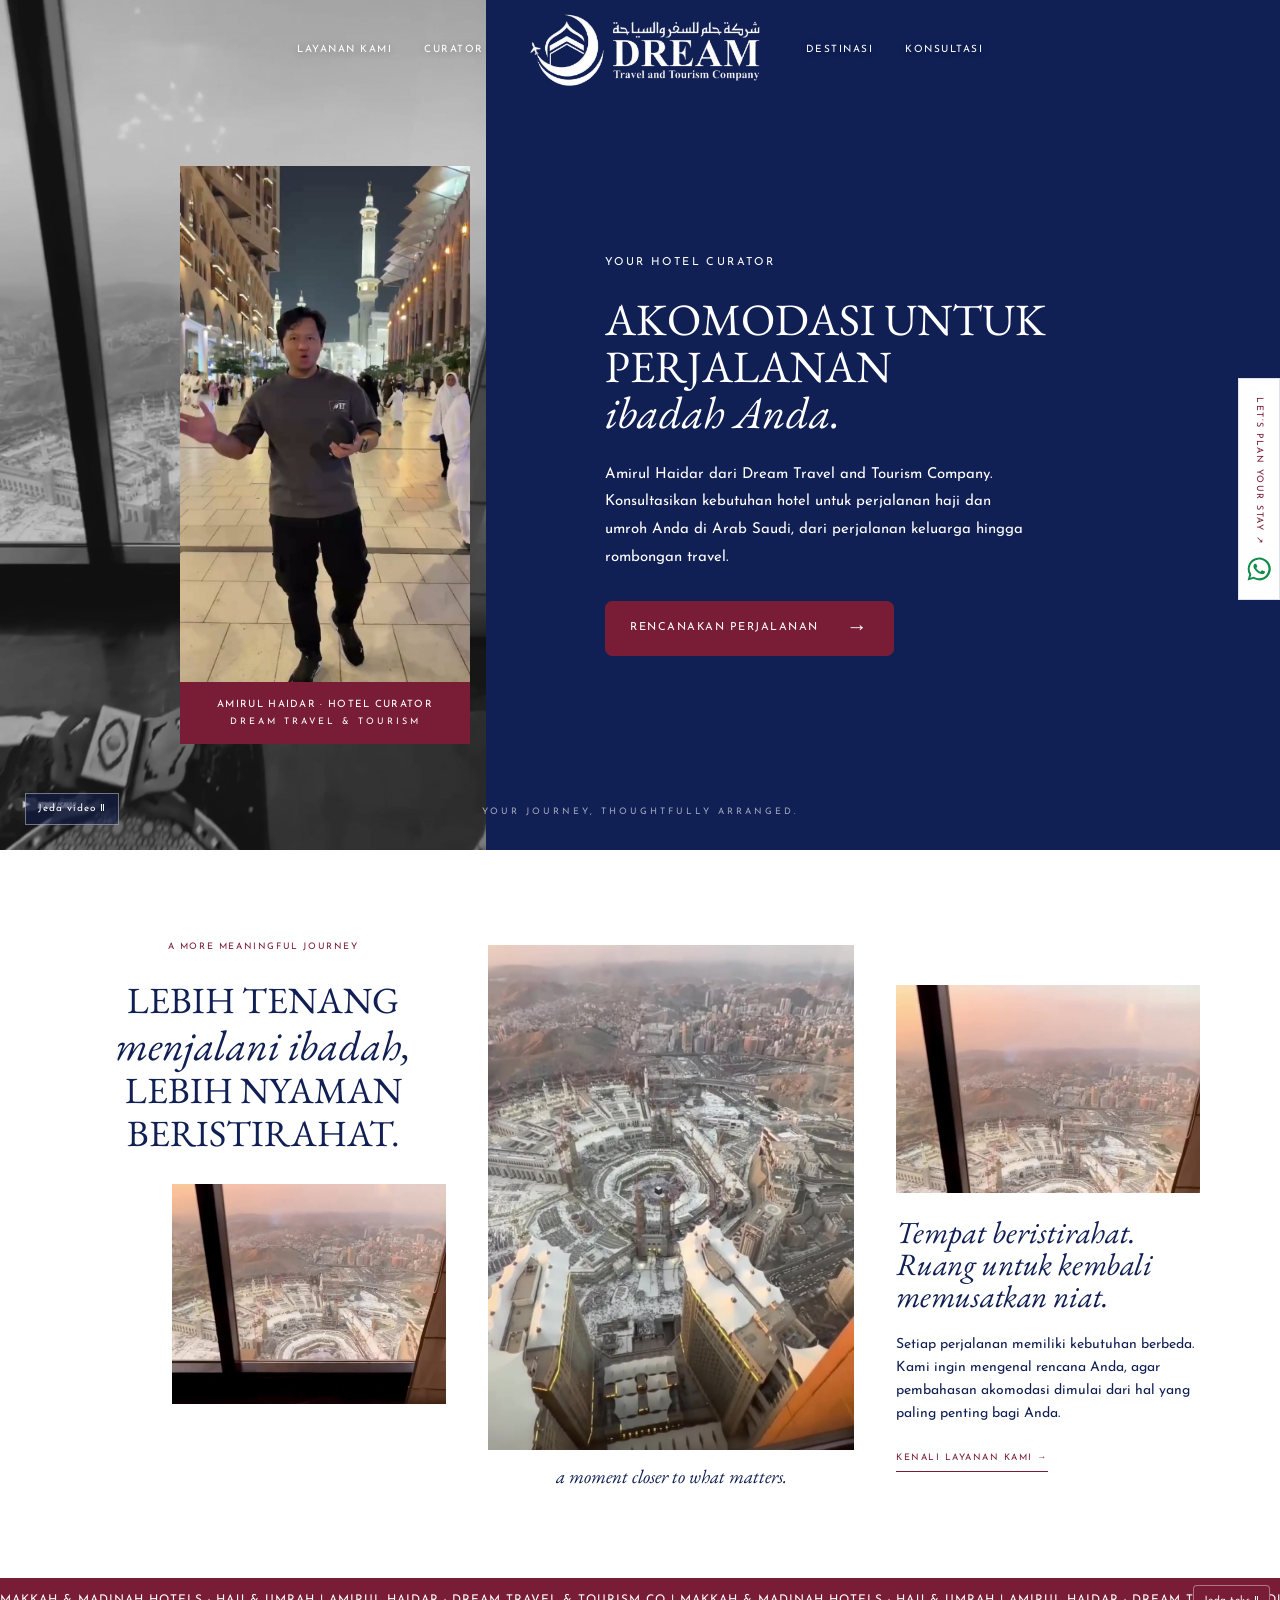
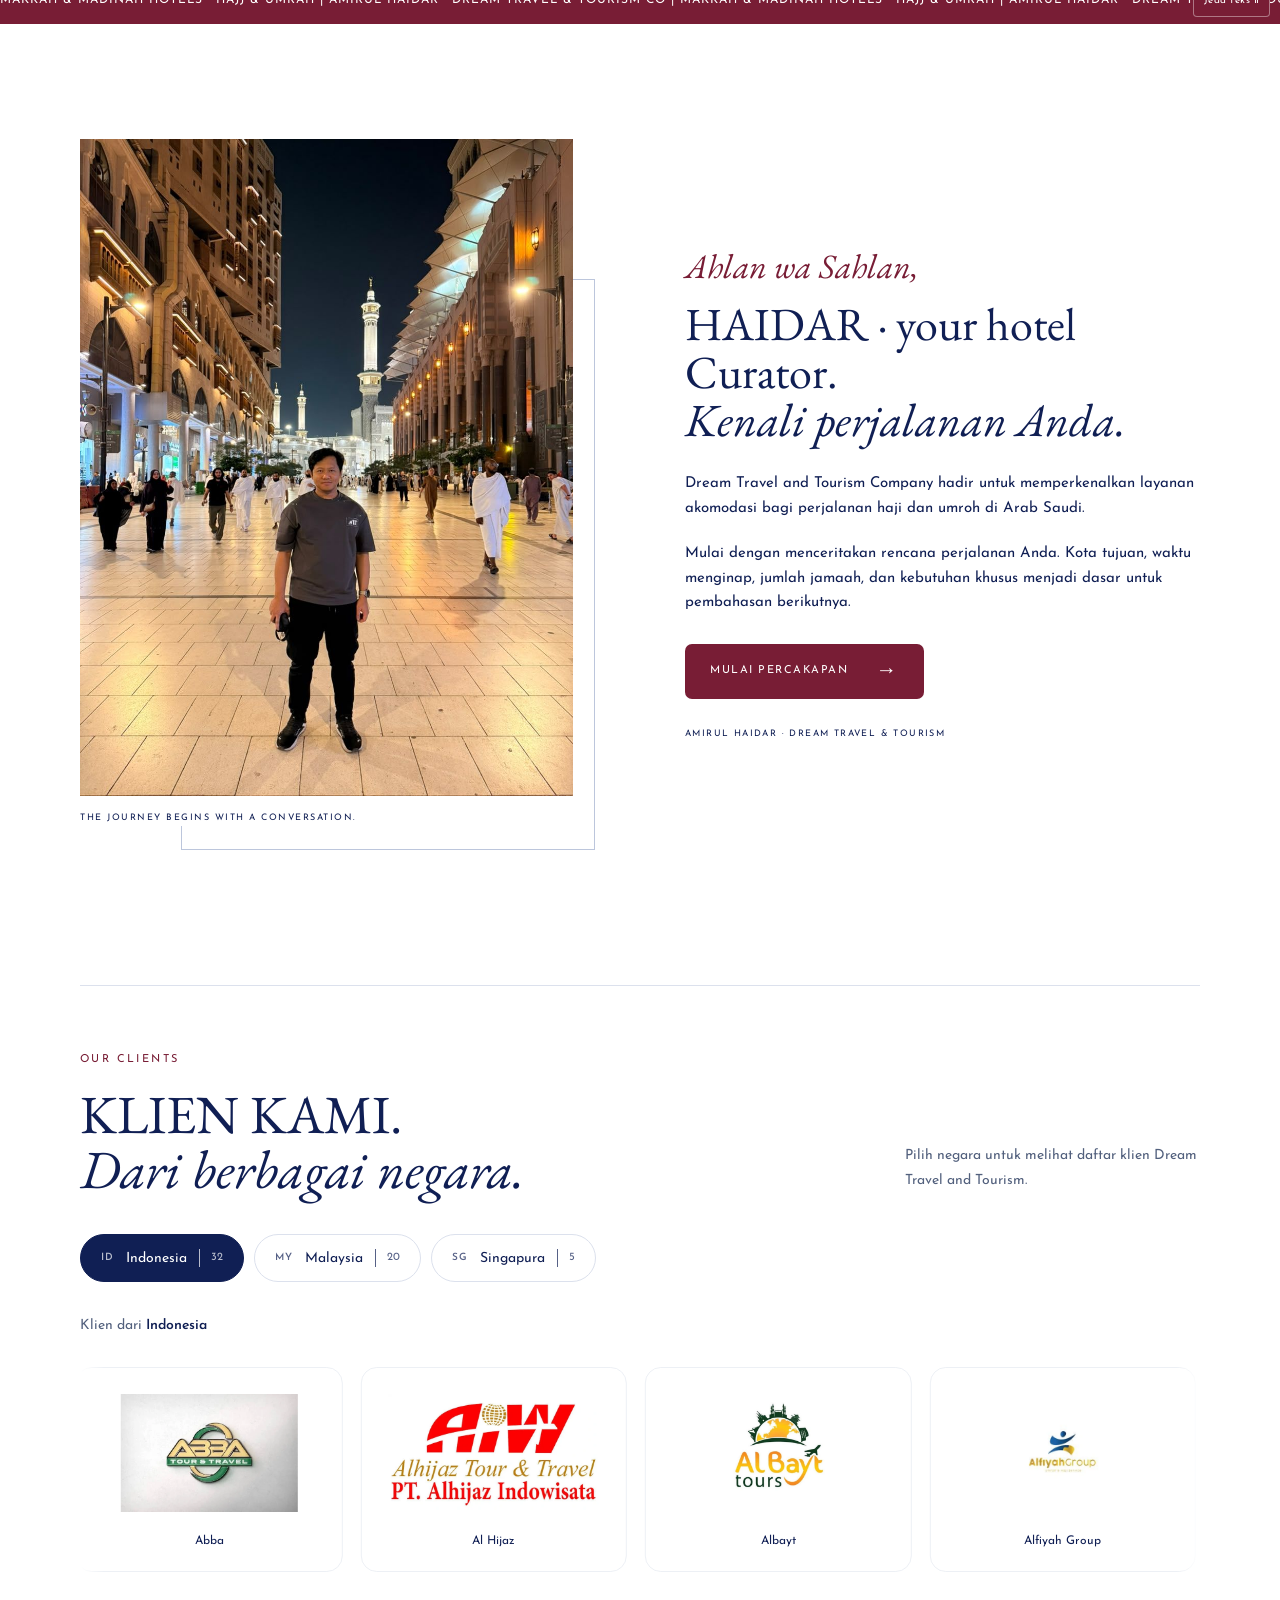
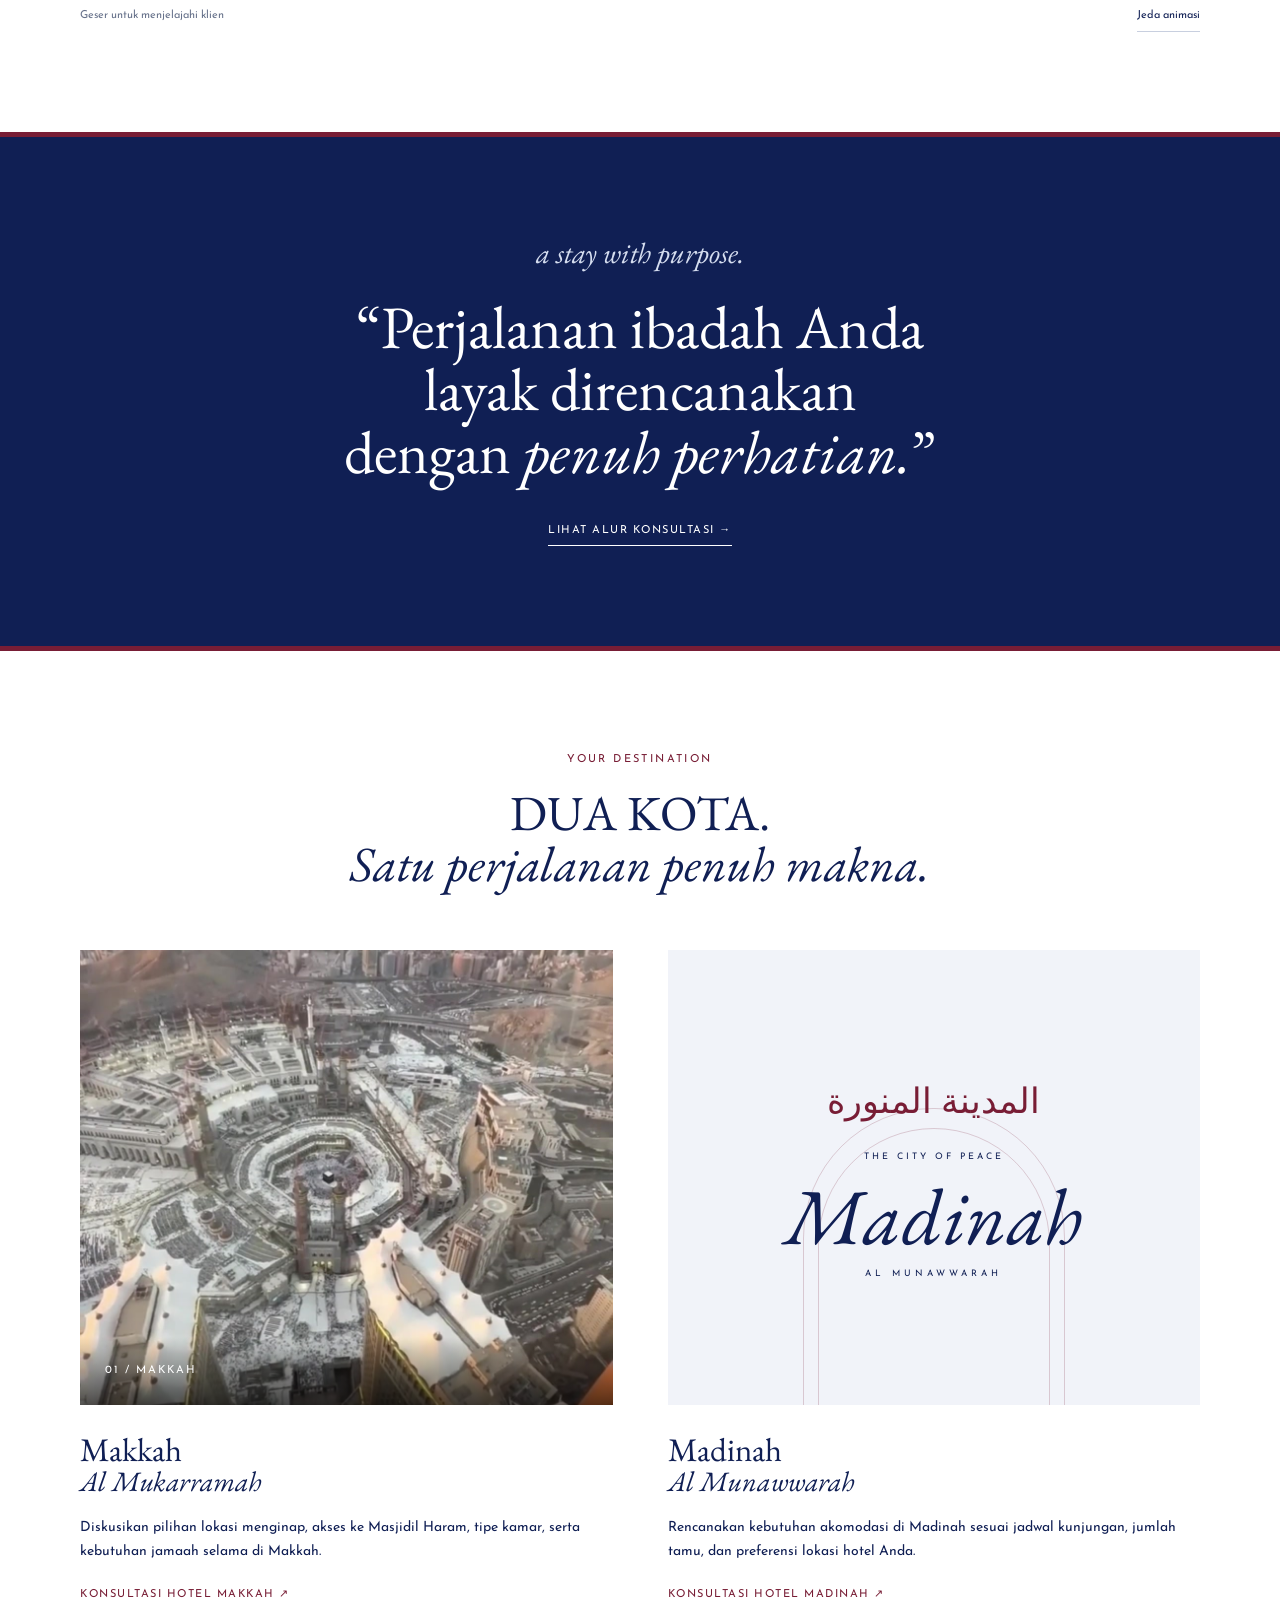
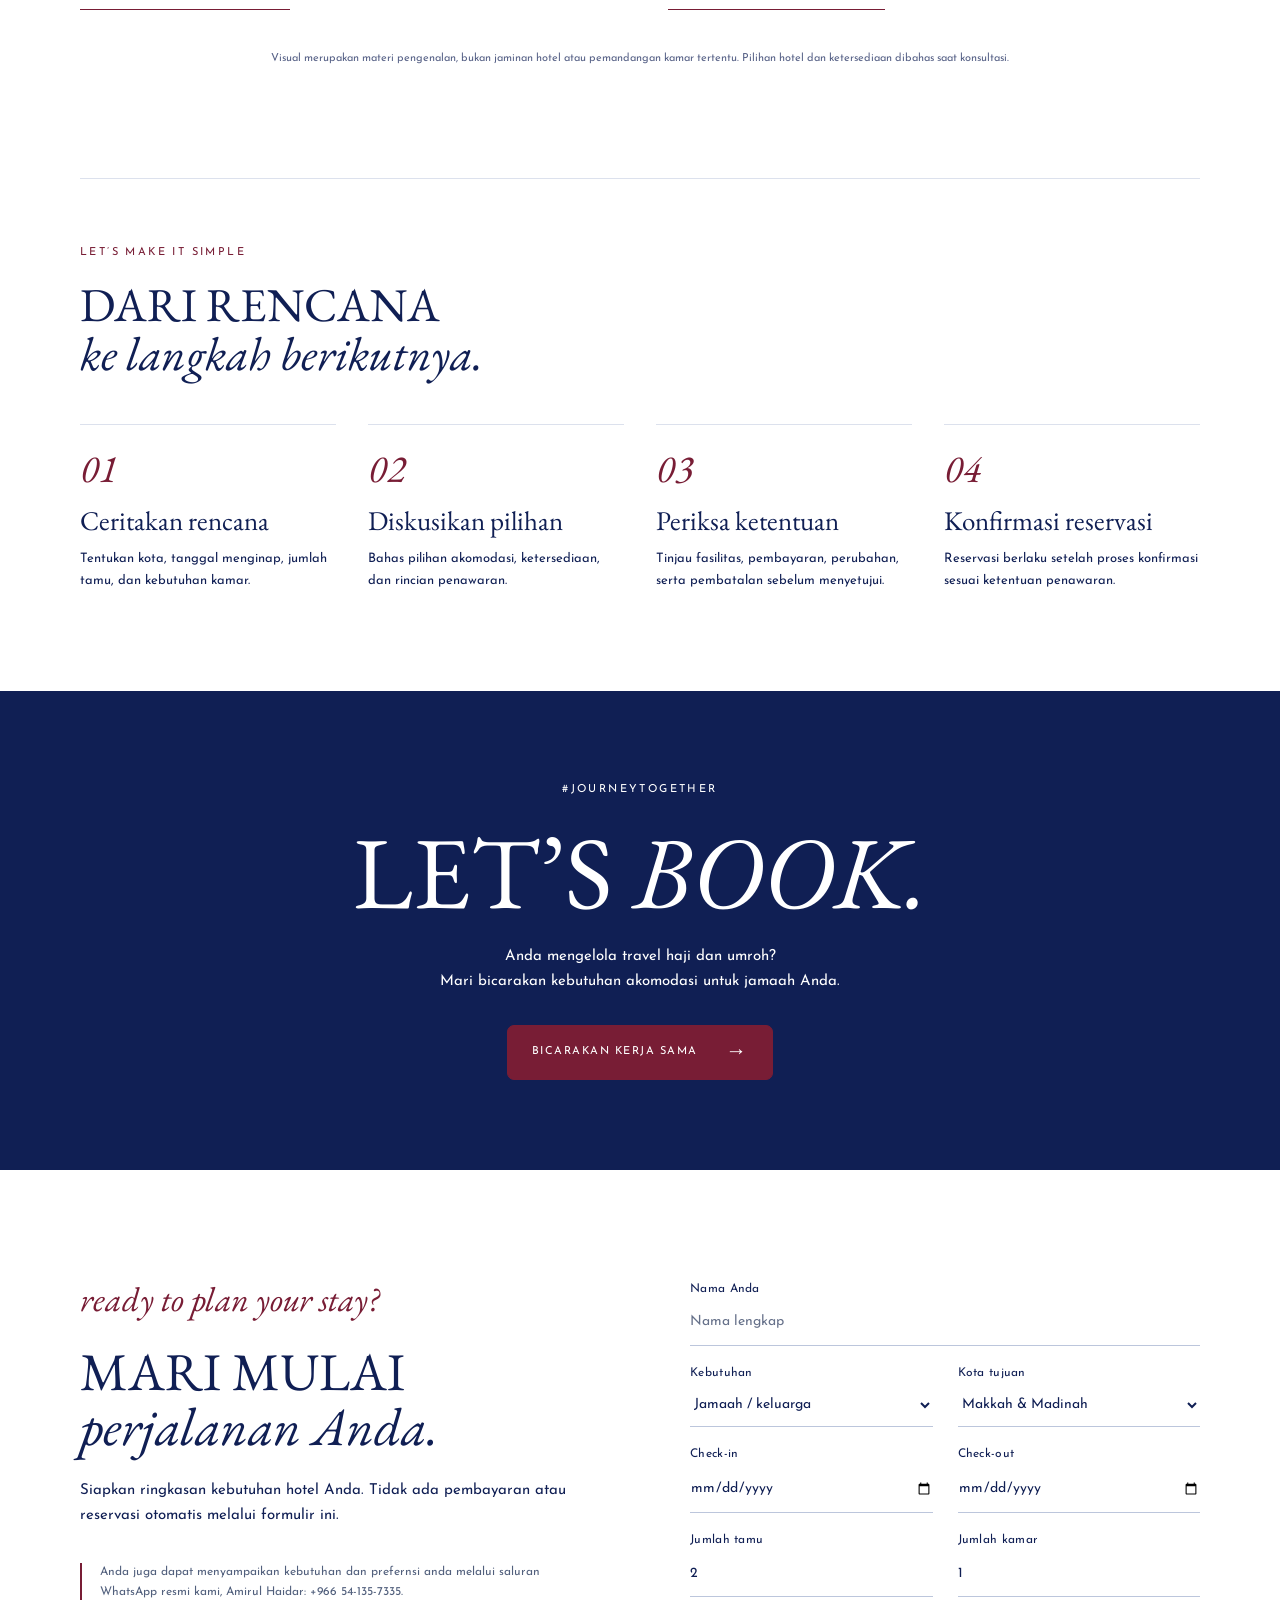
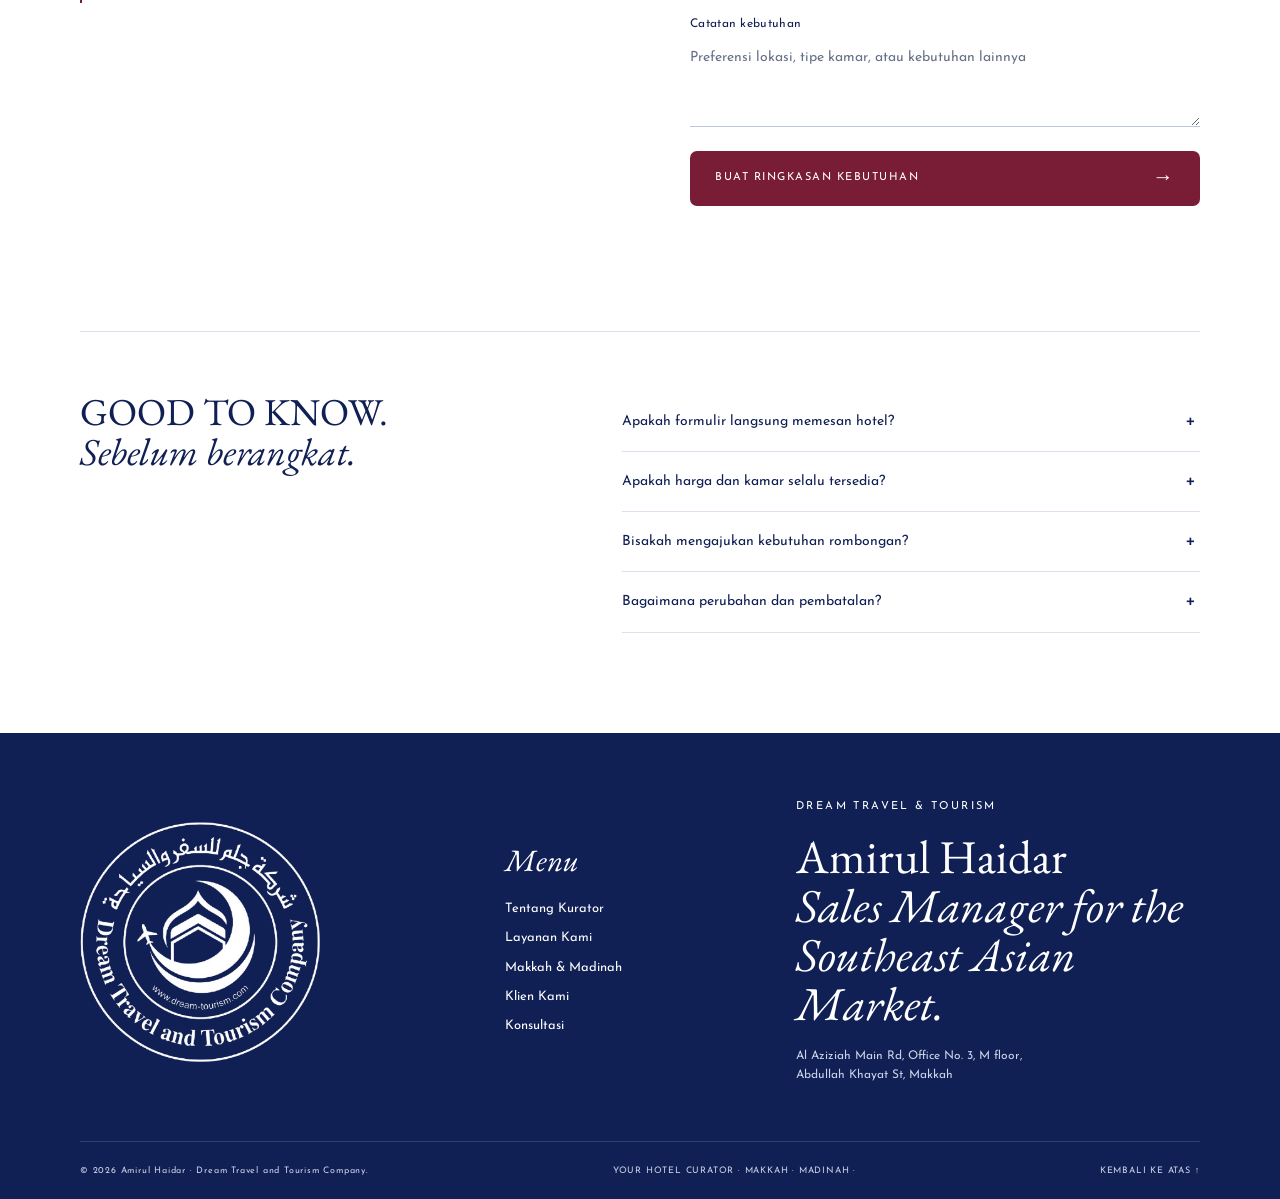
==== commit f58eda5a: "update text wa" ====
--- a/index.html
+++ b/index.html
@@ -34,7 +34,7 @@
 <span class="hero-bottom">YOUR JOURNEY, THOUGHTFULLY ARRANGED.</span>
 <button class="motion-control" aria-pressed="false">Jeda video <span>Ⅱ</span></button>
 </section>
-<aside class="side-label whatsapp-side"><a href="https://wa.me/966541357335?text=Halo%20Pak%20Haidar%2C%20saya%20sudah%20melihat%20profil%20DREAM%20KSA%20di%20website%20dan%20tertarik%20untuk%20mendiskusikan%20potensi%20kerja%20sama.%20Boleh%20diinformasikan%20layanan%20akomodasi%20hotel%20di%20Makkah%20dan%20Madinah%20yang%20tersedia%20serta%20ketentuan%20kerja%20samanya%3F" target="_blank" rel="noopener noreferrer" aria-label="Chat WhatsApp dengan Amirul Haidar (tab baru)" title="Chat WhatsApp"><span class="whatsapp-side-text">LET’S PLAN YOUR STAY ↗</span><svg viewBox="0 0 32 32" width="32" height="32" aria-hidden="true" focusable="false"><path fill="currentColor" d="M16 .8A15.1 15.1 0 0 0 2.9 23.4L.8 31.2l8-2.1A15.2 15.2 0 1 0 16 .8zm0 27.6a12.4 12.4 0 0 1-6.3-1.7l-.5-.3-4.7 1.2 1.3-4.6-.3-.5A12.5 12.5 0 1 1 16 28.4zm6.9-9.4c-.4-.2-2.2-1.1-2.5-1.2-.4-.1-.6-.2-.9.2-.2.4-1 1.2-1.2 1.4-.2.3-.4.3-.8.1-.4-.2-1.6-.6-3-1.9-1.1-1-1.9-2.2-2.1-2.6-.2-.4 0-.6.2-.8l.6-.7.4-.6c.1-.2.1-.5 0-.7l-1.1-2.7c-.3-.7-.6-.6-.9-.6h-.7c-.3 0-.7.1-1 .5-.4.4-1.3 1.3-1.3 3.1s1.4 3.5 1.6 3.7c.2.3 2.7 4.1 6.5 5.7.9.4 1.6.6 2.2.8.9.3 1.7.2 2.3.1.7-.1 2.2-.9 2.5-1.8.3-.9.3-1.6.2-1.8-.1-.2-.3-.3-.7-.5z"/></svg></a></aside>
+<aside class="side-label whatsapp-side"><a href="https://wa.me/966541357335?text=Halo%20Haidar%2C%20salam%20kenal!%0A%0AAku%20sempat%20lihat%20profil%20DREAM%20KSA%20di%20website%20dan%20tertarik%20untuk%20explore%20peluang%20kerja%20sama.%20Semoga%20kita%20bisa%20connect%20dan%20menemukan%20peluang%20kolaborasi%20yang%20cocok%20ya!" target="_blank" rel="noopener noreferrer" aria-label="Chat WhatsApp dengan Amirul Haidar (tab baru)" title="Chat WhatsApp"><span class="whatsapp-side-text">LET’S PLAN YOUR STAY ↗</span><svg viewBox="0 0 32 32" width="32" height="32" aria-hidden="true" focusable="false"><path fill="currentColor" d="M16 .8A15.1 15.1 0 0 0 2.9 23.4L.8 31.2l8-2.1A15.2 15.2 0 1 0 16 .8zm0 27.6a12.4 12.4 0 0 1-6.3-1.7l-.5-.3-4.7 1.2 1.3-4.6-.3-.5A12.5 12.5 0 1 1 16 28.4zm6.9-9.4c-.4-.2-2.2-1.1-2.5-1.2-.4-.1-.6-.2-.9.2-.2.4-1 1.2-1.2 1.4-.2.3-.4.3-.8.1-.4-.2-1.6-.6-3-1.9-1.1-1-1.9-2.2-2.1-2.6-.2-.4 0-.6.2-.8l.6-.7.4-.6c.1-.2.1-.5 0-.7l-1.1-2.7c-.3-.7-.6-.6-.9-.6h-.7c-.3 0-.7.1-1 .5-.4.4-1.3 1.3-1.3 3.1s1.4 3.5 1.6 3.7c.2.3 2.7 4.1 6.5 5.7.9.4 1.6.6 2.2.8.9.3 1.7.2 2.3.1.7-.1 2.2-.9 2.5-1.8.3-.9.3-1.6.2-1.8-.1-.2-.3-.3-.7-.5z"/></svg></a></aside>
 <section class="intro section-light" id="tentang">
 <div class="intro-grid container">
 <div class="intro-heading reveal"><p class="eyebrow">A MORE MEANINGFUL JOURNEY</p><h2>LEBIH TENANG<br><em>menjalani ibadah,</em><br>LEBIH NYAMAN<br>BERISTIRAHAT.</h2><div class="small-photo"><img src="assets/hotel-poster.jpg" alt="Cuplikan pemandangan dari video yang disediakan Dream" loading="lazy"></div></div>
